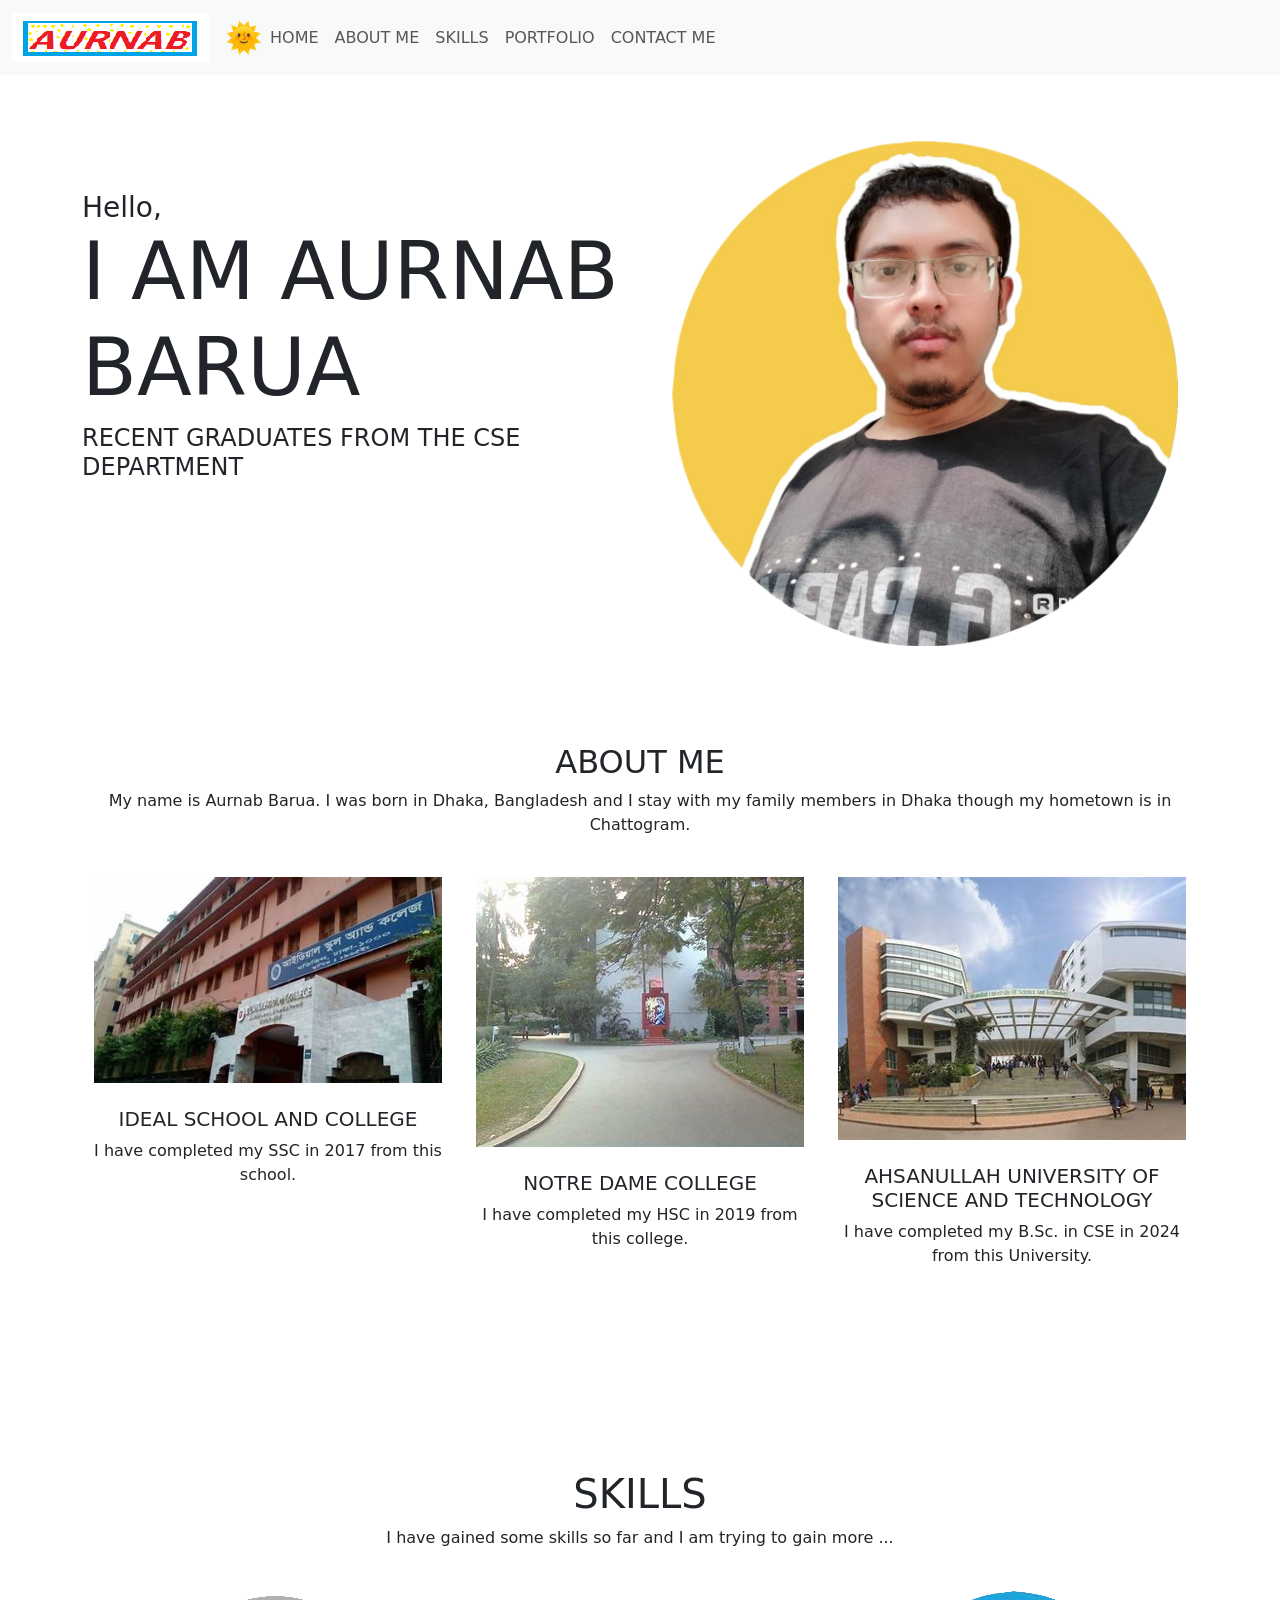
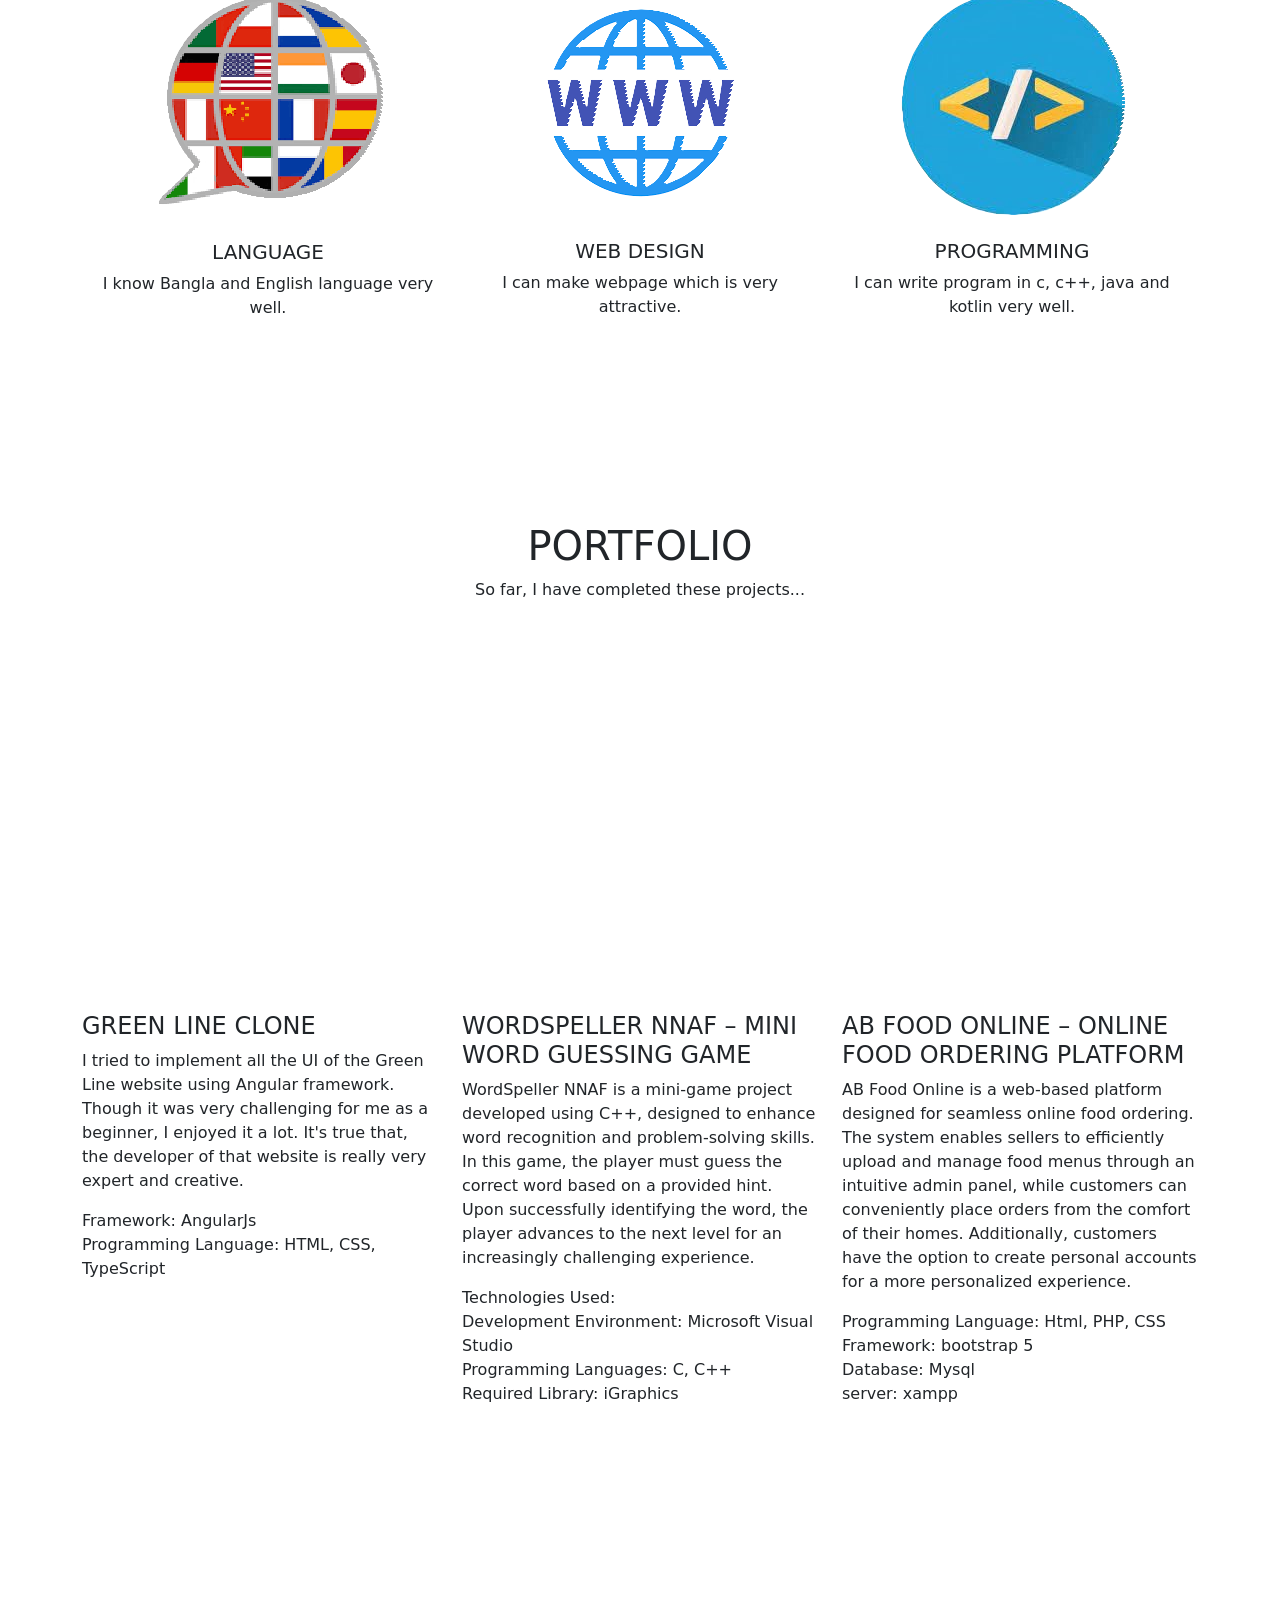
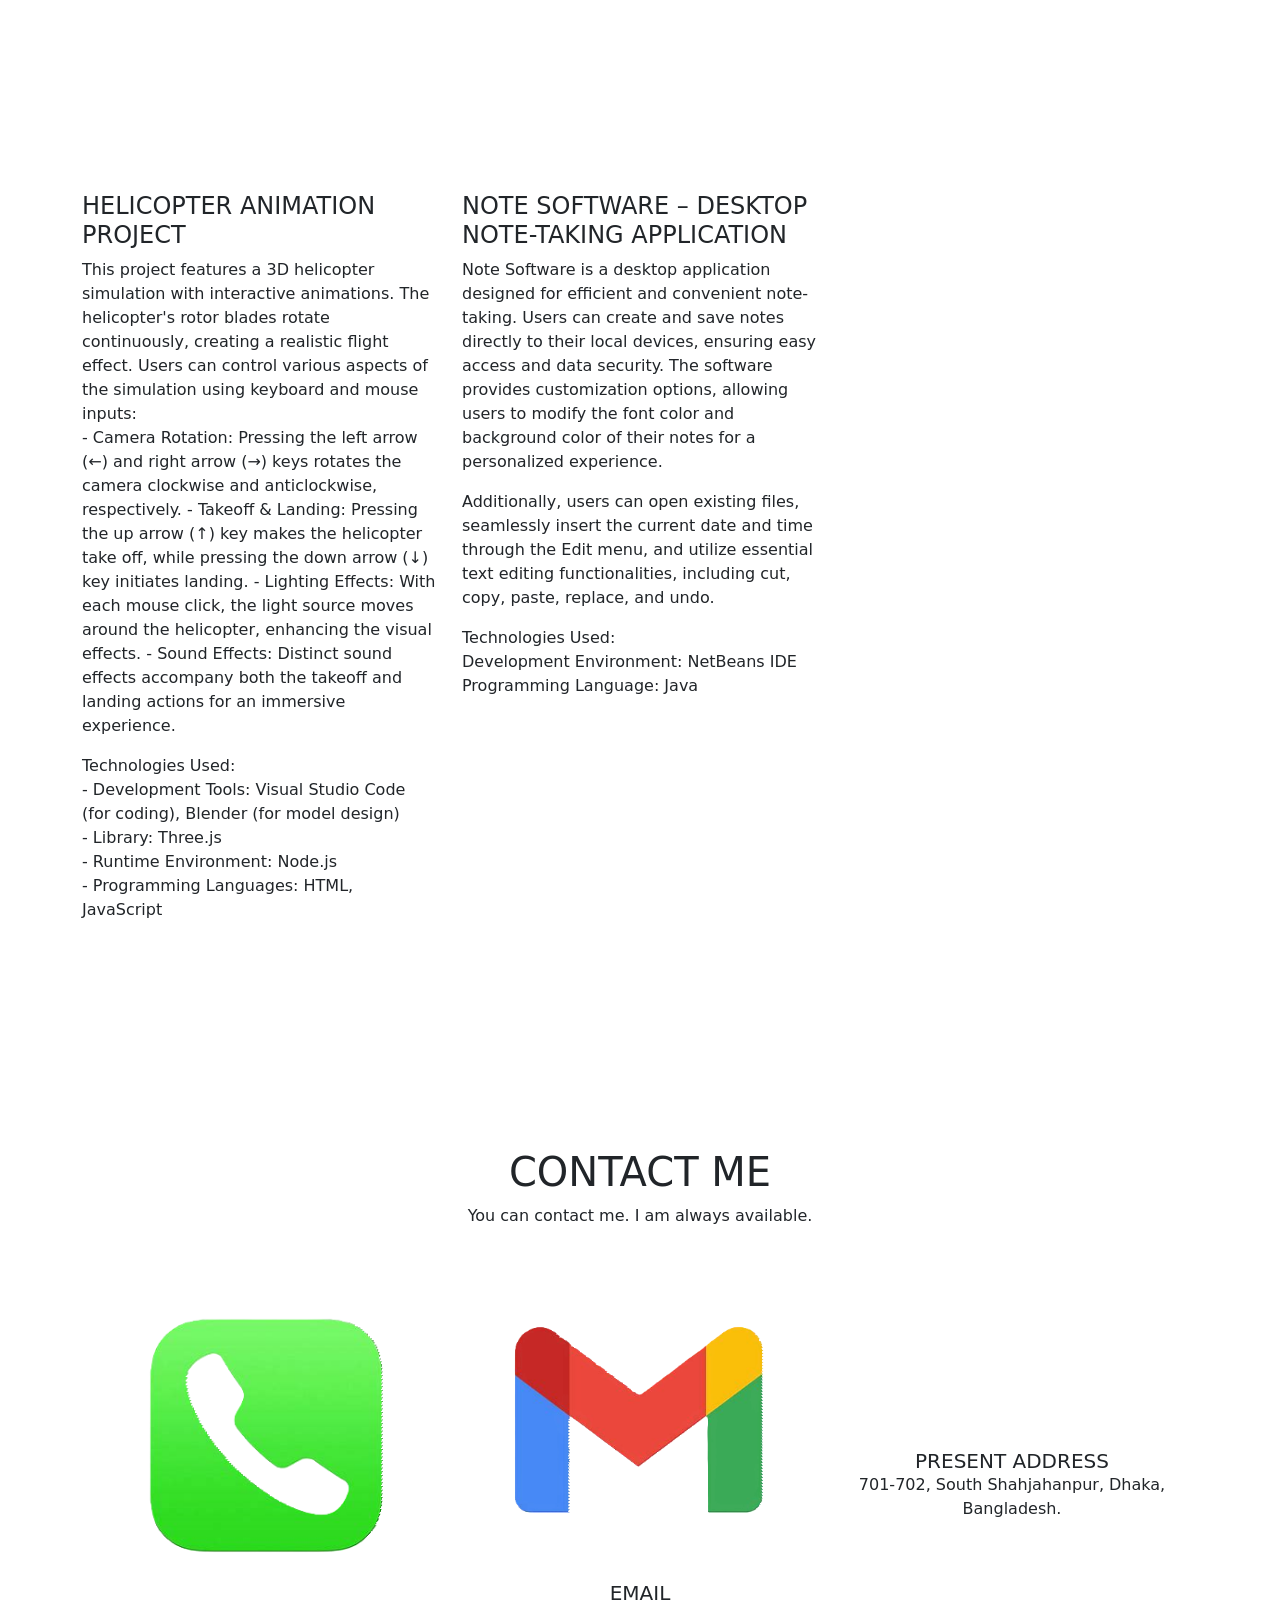
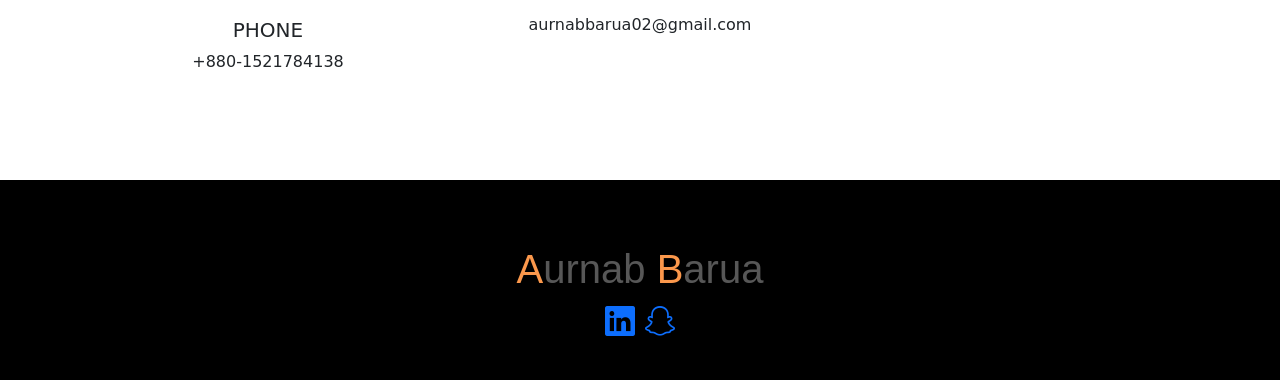
==== index.html @ e1f8381b "Add files via upload" ====
<!DOCTYPE html>
<html>

<head>
    <meta charset="utf-8">
    <title>Aurnab's Portfolio</title>
    <meta name="author" content="Aurnab Barua">
    <meta name="keywords"
        content="aurnab, aurnab barua, aurnab aust, aurnab barua aust, aurnab barua ndc, aurnab ndc, aurnab idc, aurnab barua idc, aurnab's portfolio, aurnab barua portfolio">
    <meta name="description"
        content="This is a Portfolio Webpage of Aurnab Barua. It contains the details information about Aurnab Barua.">
    <meta name="viewport" content="width=device-width, initial-scale=1, shrink-to-fit=no">
    <link type="text/css" rel="stylesheet" href="Style.css">
    <link href="https://cdn.jsdelivr.net/npm/bootstrap@5.0.2/dist/css/bootstrap.min.css" rel="stylesheet"
        integrity="sha384-EVSTQN3/azprG1Anm3QDgpJLIm9Nao0Yz1ztcQTwFspd3yD65VohhpuuCOmLASjC" crossorigin="anonymous">
    <link rel="stylesheet" href="https://cdn.jsdelivr.net/npm/bootstrap-icons@1.8.3/font/bootstrap-icons.css">
   
</head>

<body data-bs-spy="scroll" data-bs-target="#navbarNav" data-bs-offset="0" tabindex="0">
    <header class="header">
        <nav class="navbar navbar-expand-lg navbar-light bg-light">
            <div class="container-fluid">
                <a class="navbar-brand"><img src="image/title.png" alt=""></a>
                <span id="light-mode-icon" class="icon active" onclick="toggleDarkMode()">🌞</span>
                <span id="dark-mode-icon" class="icon" onclick="toggleDarkMode()">🌙</span>
                <button class="navbar-toggler" type="button" data-bs-toggle="collapse" data-bs-target="#navbarNav"
                    aria-controls="navbarNav" aria-expanded="false" aria-label="Toggle navigation">
                    <span class="navbar-toggler-icon"></span>
                </button>

                <div class="collapse navbar-collapse" id="navbarNav">
                    <ul class="navbar-nav">
                        <li class="nav-item">
                            <a class="nav-link active" aria-current="page" href="#home">Home</a>
                        </li>
                        <li class="nav-item">
                            <a class="nav-link" href="#aboutme">About Me</a>
                        </li>
                        <li class="nav-item">
                            <a class="nav-link" href="#skills">Skills</a>
                        </li>
                        <li class="nav-item">
                            <a class="nav-link" href="#portfolio">Portfolio</a>
                        </li>
                        <li class="nav-item">
                            <a class="nav-link" href="#contactme">Contact Me</a>
                        </li>

                    </ul>
                </div>
            </div>
        </nav>
    </header>

    <section id="home">
        <div class="container container-fluid">

            <div class="row">
                <div class="col col-12 col-lg-6 col-md-12 site-title">
                    <h3>Hello,</h3>
                    <h1 class="text-uppercase">I am Aurnab Barua</h1>
                    <h4 class="text-uppercase">Recent graduates from the CSE department</h4>

                </div>
                <div class="col col-12 col-lg-6 col-md-12 homesite-image">
                    <img src="image/me2.png" alt="banner-img" class="img-fluid">
                </div>
            </div>
        </div>
    </section>

    <section class="container container-fluid image_hover text-center" id="aboutme">
        <h2 class="text-uppercase"><br><br>
            about me
        </h2>

        <div class="paragraph">
            <p class="para">
                My name is Aurnab Barua. I was born in Dhaka, Bangladesh and I stay with my family members in Dhaka
                though my hometown is in Chattogram.
            </p>

            <div class="container">
                <div class="row">
                    <div class="col col-12 col-lg-4 col-md-6 col-sm-12  image_hover">

                        <div class="text-center py-4">
                            <img src="image/IDC.png" class="img-fluid">
                        </div>
                        <div class="text-center">
                            <h5 class="text-uppercase">Ideal School and College</h5>
                            <p>
                                I have completed my SSC in 2017 from this school.
                            </p>
                        </div>

                    </div>

                    <div class="col col-12 col-lg-4 col-md-6 col-sm-12  image_hover">

                        <div class="text-center py-4">
                            <img src="image/NDC.png" class="img-fluid">
                        </div>
                        <div class="text-center">
                            <h5 class="text-uppercase">Notre Dame College</h5>
                            <p>
                                I have completed my HSC in 2019 from this college.
                            </p>
                        </div>

                    </div>
                    <div class="col col-12 col-lg-4 col-md-6 col-sm-12  image_hover">

                        <div class="text-center py-4">
                            <img src="image/AUST.png" class="img-fluid">
                        </div>
                        <div class="text-center">
                            <h5 class="text-uppercase">Ahsanullah University of Science and Technology</h5>
                            <p>
                                I have completed my B.Sc. in CSE in 2024 from this University.
                            </p>
                        </div>

                    </div>
                </div>
            </div>
        </div>

    </section>

    <section class="containerMargin" id="skills">
        <div class="container container-fluid image_hover">
            <div class="row">
                <div class="col-lg-12 text-center">
                    <h1 class="text-uppercase"><br><br>Skills</h1>
                    <p>
                        I have gained some skills so far and I am trying to gain more ...
                    </p>
                </div>
            </div>
            <div class="container">
                <div class="row">
                    <div class="col col-12 col-lg-4 col-md-6 col-sm-12  image_hover">

                        <div class="text-center py-4">
                            <img src="image/language.png" class="img-fluid">
                        </div>
                        <div class="text-center">
                            <h5 class="text-uppercase">Language</h5>
                            <p>
                                I know Bangla and English language very well.
                            </p>
                        </div>

                    </div>

                    <div class="col col-12 col-lg-4 col-md-6 col-sm-12  image_hover">

                        <div class="text-center py-4">
                            <img src="image/website.png" class="img-fluid">
                        </div>
                        <div class="text-center">
                            <h5 class="text-uppercase">web design</h5>
                            <p>
                                I can make webpage which is very attractive.
                            </p>
                        </div>

                    </div>
                    <div class="col col-12 col-lg-4 col-md-6 col-sm-12  image_hover">

                        <div class="text-center py-4">
                            <img src="image/programming.png" class="img-fluid">
                        </div>
                        <div class="text-center">
                            <h5 class="text-uppercase">programming</h5>
                            <p>
                                I can write program in c, c++, java and kotlin very well.
                            </p>
                        </div>

                    </div>
                </div>
            </div>
        </div>
    </section>


    <section class="containerMargin" id="portfolio">
        <div class="container container-fluid image_hover">
            <div class="text-center pb-5">
                <h1 class="text-uppercase"><br><br>portfolio</h1>
                <p>So far, I have completed these projects...</p>
            </div>
            <div class="row">
                <div class="col col-12 col-lg-4 col-md-6 col-sm-12 image_hover">
                    <iframe width="560" height="315" src="https://www.youtube.com/embed/W9j8cDKe8-g?si=p-ElZK8FLPmskMX1" title="YouTube video player" frameborder="0" allow="accelerometer; autoplay; clipboard-write; encrypted-media; gyroscope; picture-in-picture; web-share" referrerpolicy="strict-origin-when-cross-origin" class="projectVideo" allowfullscreen></iframe><div class="py-4">
                        <a href="https://github.com/aurnabbarua02/GreenLineCloneAurnab.git"
                            class="text-decoration-none text-reset ">
                        <h4 class="text-uppercase">Green Line Clone</h4>
                        </a>
                        <p>I tried to implement all the UI of the Green Line website using Angular framework. Though it was very challenging for me as a beginner, I enjoyed it a lot. It's true that, the developer of that website is really very expert and creative.</p>

                        <p>Framework: AngularJs <br>
                        Programming Language: HTML, CSS, TypeScript </p>
                        
                    </div>
                </div>
                <!-- <div class="col col-12 col-lg-4 col-md-6 col-sm-12 image_hover">
                    <iframe width="560" height="315" src="https://www.youtube.com/embed/lLgJD1e7Fu4?si=dPAniRxRCGbeA-ld"
                        title="YouTube video player" frameborder="0"
                        allow="accelerometer; autoplay; clipboard-write; encrypted-media; gyroscope; picture-in-picture; web-share"
                        referrerpolicy="strict-origin-when-cross-origin" allowfullscreen class="projectVideo"></iframe>
                    <div class="py-4">
                        <a href="https://github.com/aurnabbarua02/Aurnab-s-Note-App.git"
                            class="text-decoration-none text-reset">
                            <h4 class="text-uppercase">Note App</h4>
                        </a>
                        <p>This is an android app in which users can create notes and delete them if they want. They can
                            write anything here and it will be saved on their local device.</p>
                        <p>Programming Language: Kotlin <br>
                            Software: Android Studio</p>
                    </div>
                </div> -->
                <div class="col col-12 col-lg-4 col-md-6 col-sm-12 image_hover">
                    <iframe width="560" height="315" src="https://www.youtube.com/embed/OuZ6jIzry6A?si=t0FYUK639gHrx0SW"
                        title="YouTube video player" frameborder="0"
                        allow="accelerometer; autoplay; clipboard-write; encrypted-media; gyroscope; picture-in-picture; web-share"
                        referrerpolicy="strict-origin-when-cross-origin" allowfullscreen class="projectVideo"></iframe>
                    <div class="py-4">
                        <a href="https://github.com/aurnabbarua02/WordSpeller-NNAF.git"
                            class="text-decoration-none text-reset">
                            <h4 class="text-uppercase">WordSpeller NNAF – Mini Word Guessing Game</h4>
                        </a>

                        <p>WordSpeller NNAF is a mini-game project developed using C++, designed to enhance word recognition and problem-solving skills. In this game, the player must guess the correct word based on a provided hint. Upon successfully identifying the word, the player advances to the next level for an increasingly challenging experience.</p>

                            <p>Technologies Used: <br>
                            Development Environment: Microsoft Visual Studio <br>
                            Programming Languages: C, C++ <br>
                            Required Library: iGraphics</p>
                    </div>
                </div>
                <div class="col col-12 col-lg-4 col-md-6 col-sm-12 image_hover">
                    <iframe width="560" height="315" src="https://www.youtube.com/embed/IJuFk8BPOrc?si=xtTH6_x8rB-mWwZC"
                        title="YouTube video player" frameborder="0"
                        allow="accelerometer; autoplay; clipboard-write; encrypted-media; gyroscope; picture-in-picture; web-share"
                        referrerpolicy="strict-origin-when-cross-origin" allowfullscreen class="projectVideo"></iframe>

                    <div class="py-4">
                        <a href="https://github.com/aurnabbarua02/AB-food.git" class="text-decoration-none text-reset">
                            <h4 class="text-uppercase">AB Food Online – Online Food Ordering Platform</h4>
                        </a>
                        <p>AB Food Online is a web-based platform designed for seamless online food ordering. The system enables sellers to efficiently upload and manage food menus through an intuitive admin panel, while customers can conveniently place orders from the comfort of their homes. Additionally, customers have the option to create personal accounts for a more personalized experience.</p>
                        <p>Programming Language: Html, PHP, CSS <br>
                            Framework: bootstrap 5 <br>                            
                            Database: Mysql <br>                            
                            server: xampp</p>
                    </div>
                </div>

                <div class="col col-12 col-lg-4 col-md-6 col-sm-12 image_hover">

                    <iframe width="560" height="315" src="https://www.youtube.com/embed/FDU8Zl-gsL8?si=yjDPYB13FHLHEgim"
                        title="YouTube video player" frameborder="0"
                        allow="accelerometer; autoplay; clipboard-write; encrypted-media; gyroscope; picture-in-picture; web-share"
                        referrerpolicy="strict-origin-when-cross-origin" allowfullscreen class="projectVideo"></iframe>


                    <div class="py-4">
                        <a href="https://github.com/aurnabbarua02/A-Helicopter.git"
                            class="text-decoration-none text-reset">
                            <h4 class="text-uppercase">Helicopter Animation Project</h4>
                        </a>
                        <p>This project features a 3D helicopter simulation with interactive animations. The helicopter's rotor blades rotate continuously, creating a realistic flight effect. Users can control various aspects of the simulation using keyboard and mouse inputs: <br>

                            - Camera Rotation: Pressing the left arrow (←) and right arrow (→) keys rotates the camera clockwise and anticlockwise, respectively.
                            - Takeoff & Landing: Pressing the up arrow (↑) key makes the helicopter take off, while pressing the down arrow (↓) key initiates landing.
                            - Lighting Effects: With each mouse click, the light source moves around the helicopter, enhancing the visual effects.
                            - Sound Effects: Distinct sound effects accompany both the takeoff and landing actions for an immersive experience.</p>
                            
                            <p>Technologies Used: <br>
                            - Development Tools: Visual Studio Code (for coding), Blender (for model design) <br>
                            - Library: Three.js <br>
                            - Runtime Environment: Node.js <br>
                            - Programming Languages: HTML, JavaScript</p>
                    </div>
                </div>

                <div class="col col-12 col-lg-4 col-md-6 col-sm-12 image_hover">

                    <iframe width="560" height="315" src="https://www.youtube.com/embed/tcK5UOqYVdo?si=vYQ7En_dUt_5x1nh"
                        title="YouTube video player" frameborder="0"
                        allow="accelerometer; autoplay; clipboard-write; encrypted-media; gyroscope; picture-in-picture; web-share"
                        referrerpolicy="strict-origin-when-cross-origin" allowfullscreen class="projectVideo"></iframe>


                    <div class="py-4">
                        <a href="https://github.com/aurnabbarua02/Note-Software.git"
                            class="text-decoration-none text-reset">
                            <h4 class="text-uppercase">Note Software – Desktop Note-Taking Application</h4>
                        </a>
                        <p>Note Software is a desktop application designed for efficient and convenient note-taking. Users can create and save notes directly to their local devices, ensuring easy access and data security. The software provides customization options, allowing users to modify the font color and background color of their notes for a personalized experience.</p>

                            <p>Additionally, users can open existing files, seamlessly insert the current date and time through the Edit menu, and utilize essential text editing functionalities, including cut, copy, paste, replace, and undo.</p>
                                                        
                            <p>Technologies Used: <br>
                            Development Environment: NetBeans IDE <br>
                            Programming Language: Java </p>                       
                    </div>
                </div>
            </div>
        </div>
        </div>
    </section>

    <section class="containerMargin" id="contactme">
        <div class="container container-fluid image_hover">
            <div class="row">
                <div class="text-center">
                    <h1 class="text-uppercase"><br><br>Contact Me</h1>
                    <p>
                        You can contact me. I am always available.
                    </p>
                </div>
            </div>
            <div class="container container-md">
                <div class="row">
                    <div class="col col-12 col-lg-4 col-md-6 col-sm-12  image_hover">
                        <div class="text-center py-4">
                            <a href="tel:+8801521784138"> <img src="image/phone.png" class="img-fluid"></a>
                        </div>
                        <div class="text-center">
                            <h5 class="text-uppercase">Phone</h5>
                            <p>
                                +880-1521784138
                            </p>
                        </div>
                    </div>
                    <div class="col col-12 col-lg-4 col-md-6 col-sm-12  image_hover">
                        <div class="text-center py-4">
                            <a href="mailto:aurnabbarua02@gmail.com"><img src="image/email.png" class="img-fluid"></a>
                        </div>
                        <div class="text-center">
                            <h5 class="text-uppercase font-roboto">Email</h5>
                            <p>
                                aurnabbarua02@gmail.com
                            </p>
                        </div>
                    </div>
                    <div class="col col-12 col-lg-4 col-md-6 col-sm-12  image_hover">

                        <div class="sevices-img text-center py-4">
                            <iframe
                                src="https://www.google.com/maps/embed?pb=!1m17!1m12!1m3!1d3652.1448790456243!2d90.41828837418807!3d23.74221247867598!2m3!1f0!2f0!3f0!3m2!1i1024!2i768!4f13.1!3m2!1m1!2zMjPCsDQ0JzMyLjAiTiA5MMKwMjUnMTUuMSJF!5e0!3m2!1sen!2sbd!4v1720859563131!5m2!1sen!2sbd"
                                style="border:0;" allowfullscreen="" loading="lazy"
                                referrerpolicy="no-referrer-when-downgrade" class="img-fluid"></iframe>
                        </div>
                        <div class="card-body text-center">
                            <h5 class="card-title text-uppercase font-roboto">present address</h5>
                            <p>
                                701-702, South Shahjahanpur, Dhaka, Bangladesh.
                            </p>
                        </div>

                    </div>

                </div>
            </div>
        </div>
    </section>

    <section>
        <div class="footer"><br>
            <div class="footer_heading"><span style="color:#fb984c">A</span>urnab <span
                    style="color:#fb984c">B</span>arua </div>
            <div class="footer_descrip"> <a href="https://www.linkedin.com/in/aurnab-barua-68567a266"><i
                        class="bi bi-linkedin"></i></a>
                <a href="https://www.snapchat.com/add/aurnabbarua?share_id=YYVNijXIzyQ&locale=en-BD"><i
                        class="bi bi-snapchat"></i></a>
            </div>
        </div>
    </section>

    <script src="script.js"></script>
    <script src="https://cdn.jsdelivr.net/npm/bootstrap@5.0.2/dist/js/bootstrap.bundle.min.js"
        integrity="sha384-MrcW6ZMFYlzcLA8Nl+NtUVF0sA7MsXsP1UyJoMp4YLEuNSfAP+JcXn/tWtIaxVXM"
        crossorigin="anonymous"></script>
</body>

</html>
---- Style.css ----
.nav-item:hover{
  background-color: rgb(101, 220, 101);
}
.nav-item .active{
  background-color: rgb(101, 220, 101);
}
body{
  background-color: white;
  color: black;
}
.dark-mode {
  background-color: black;
  color: white;
  .footer {
    background-color: white;
  }
  .image_hover:hover {
    box-shadow: 0px 10px 30px rgba(168, 168, 168, 0.505);
  }
}
.icon {
  cursor: pointer;
  font-size: 30px;
  display: none;
  float: right;
  /* color: black; */
}
.icon.active {
  display: inline;
  float: right;
  /* color: yellow; */
}
.header {
  width: 100%;
  position: fixed;
  font: 10px;
  text-transform: uppercase;
}

.home-site {
  margin-left: 90px;
  margin-right: 90px;
}

.site-title h3 {
  padding-top: 35%;
  height: 2px;
  display: inline-block;
}


.site-title h1 {
  font-size: 80px;
}

.site-title h4 {
  font-size: 24px;
}

.homesite-image img {
  padding: 20px;
  width: 1440px;
  margin-top: 120px;
}

.about-me {
  padding: 50px;
  margin: 90px;
}

.image_hover:hover {
  box-shadow: 0px 10px 30px rgba(57, 56, 61, 0.205);
  border-radius: 20px;
}

.containerMargin {
  margin-top: 90px;
  margin-bottom: 90px;
}
.projectVideo{
  width: 100%;
  border-radius: 20px;
}
.footer {
  width: 100%;
  height: 200px;
  background-color: black;
  margin-top: 70px;
}


.footer_heading {
  font-size: 40px;
  font-family: "Arial";
  margin-top: 35px;
  text-align: center;
  color: #575757;
}

.footer_descrip {
  text-align: center;
  font-size: 30px;
}
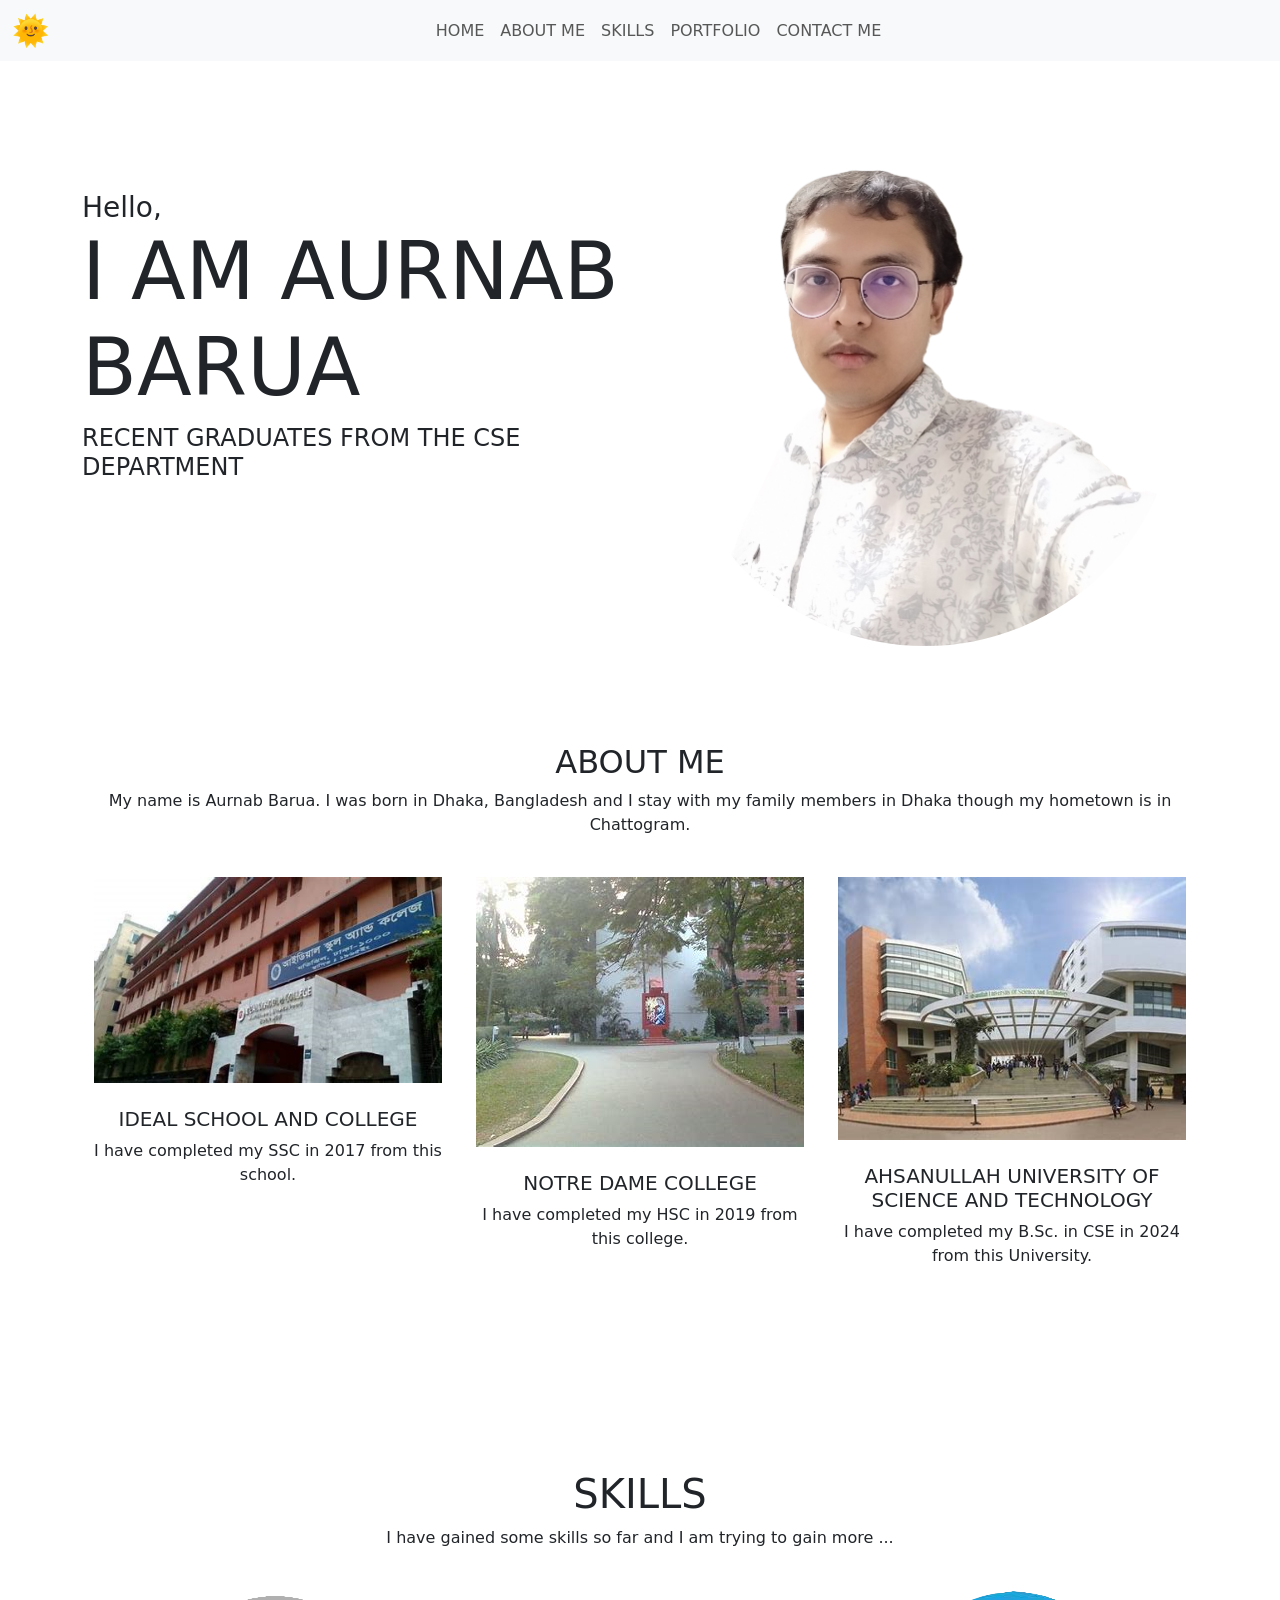
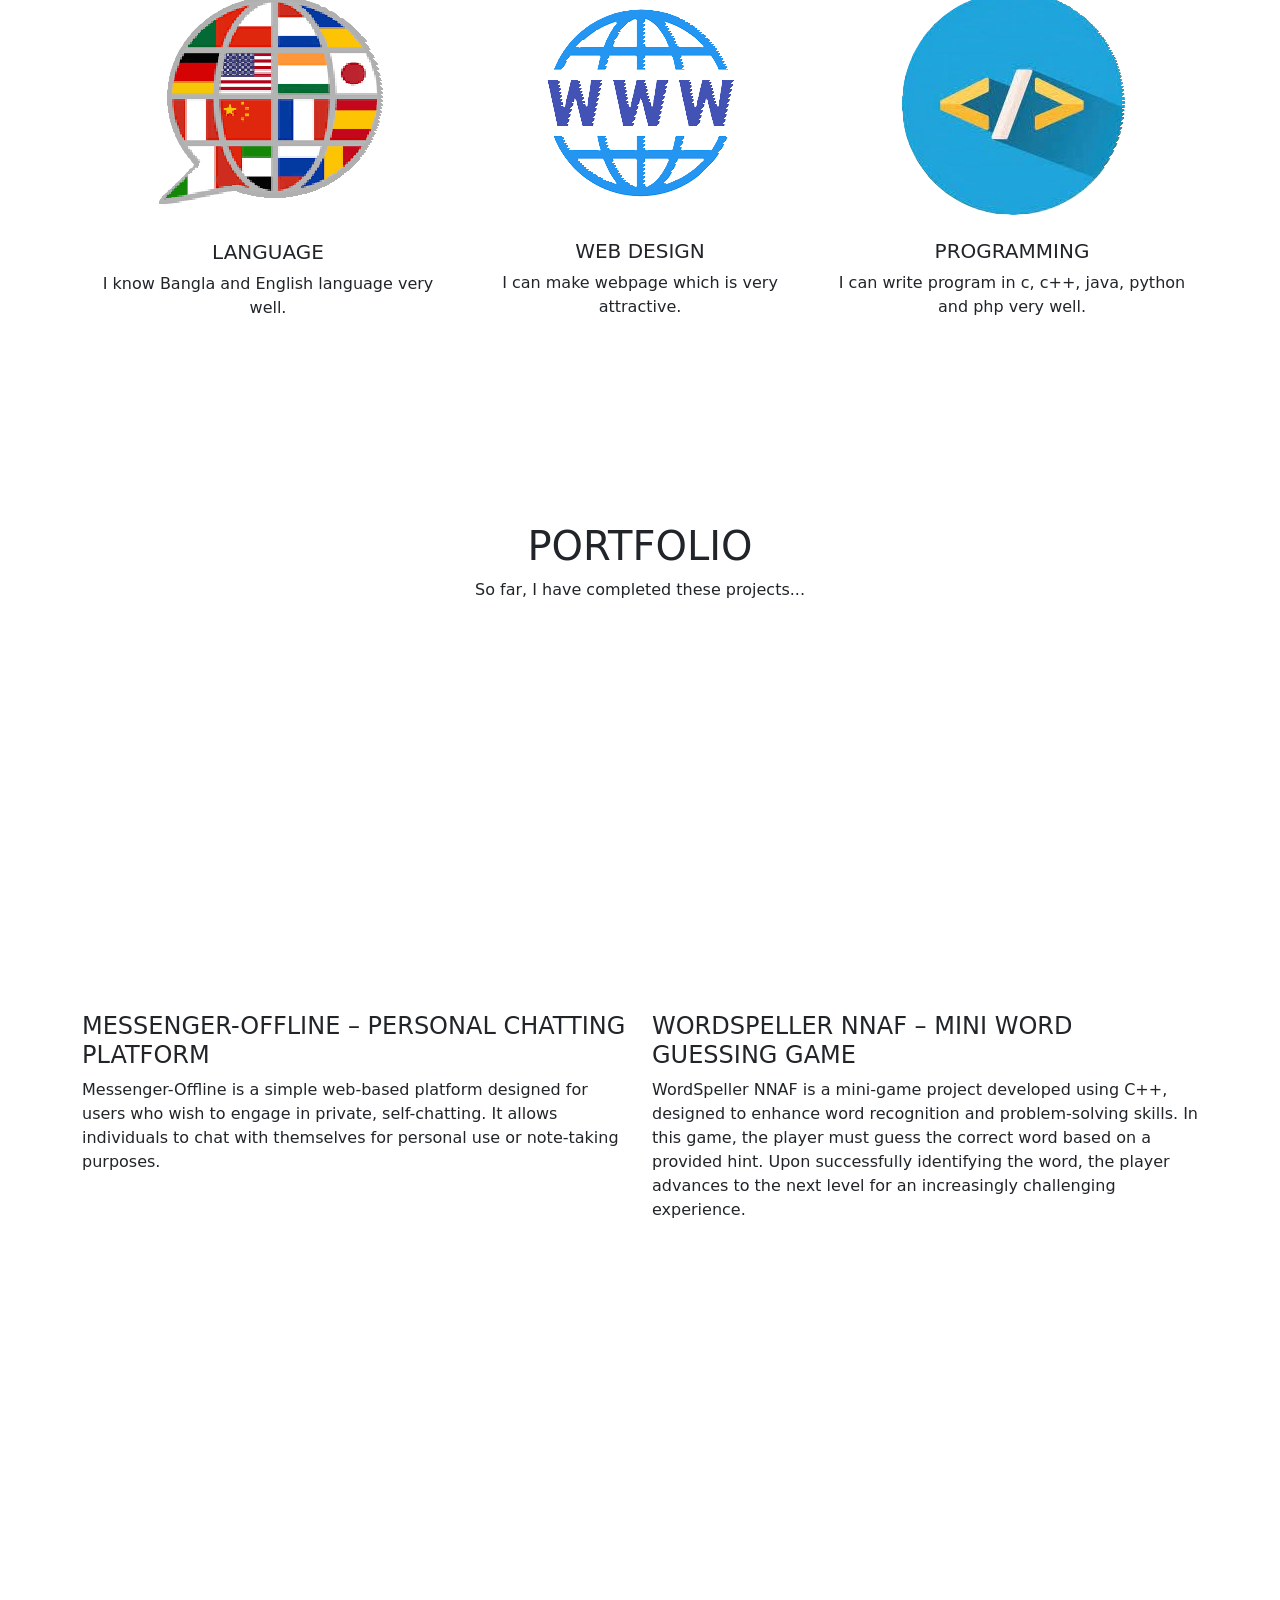
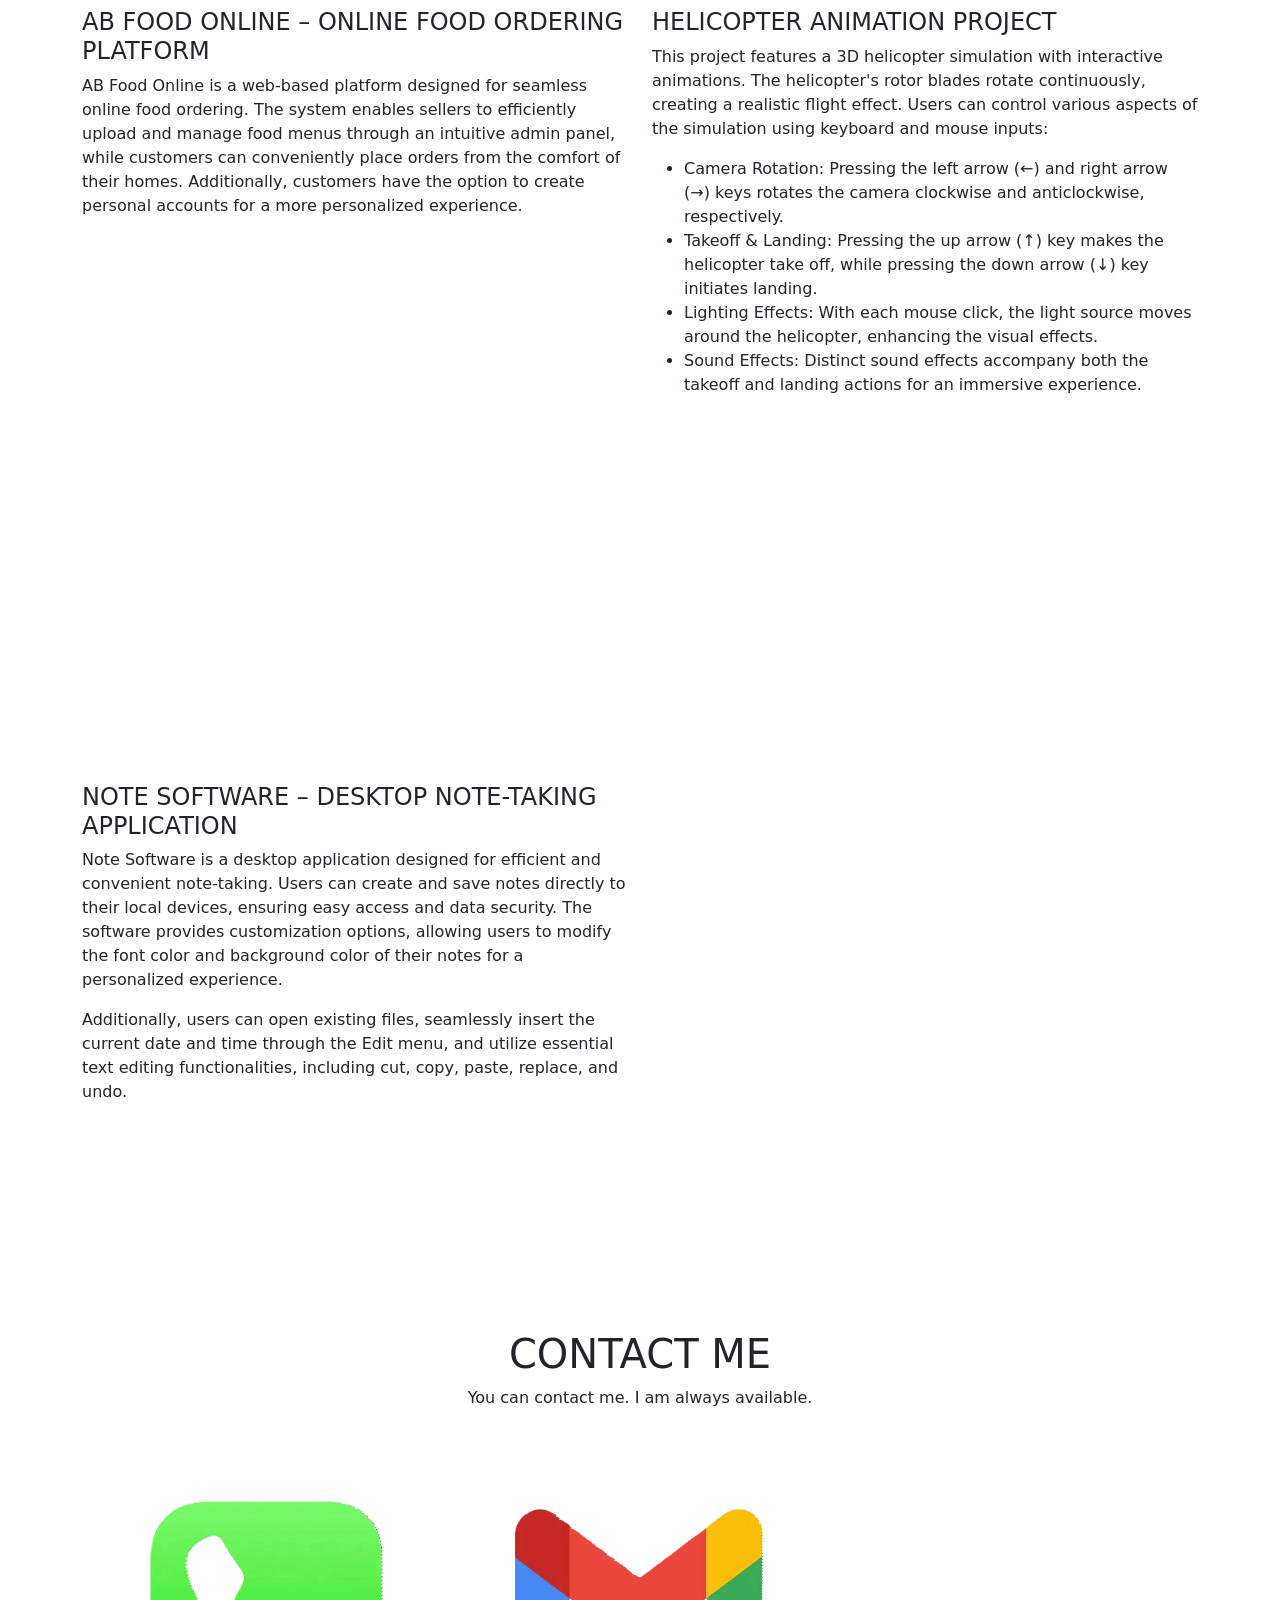
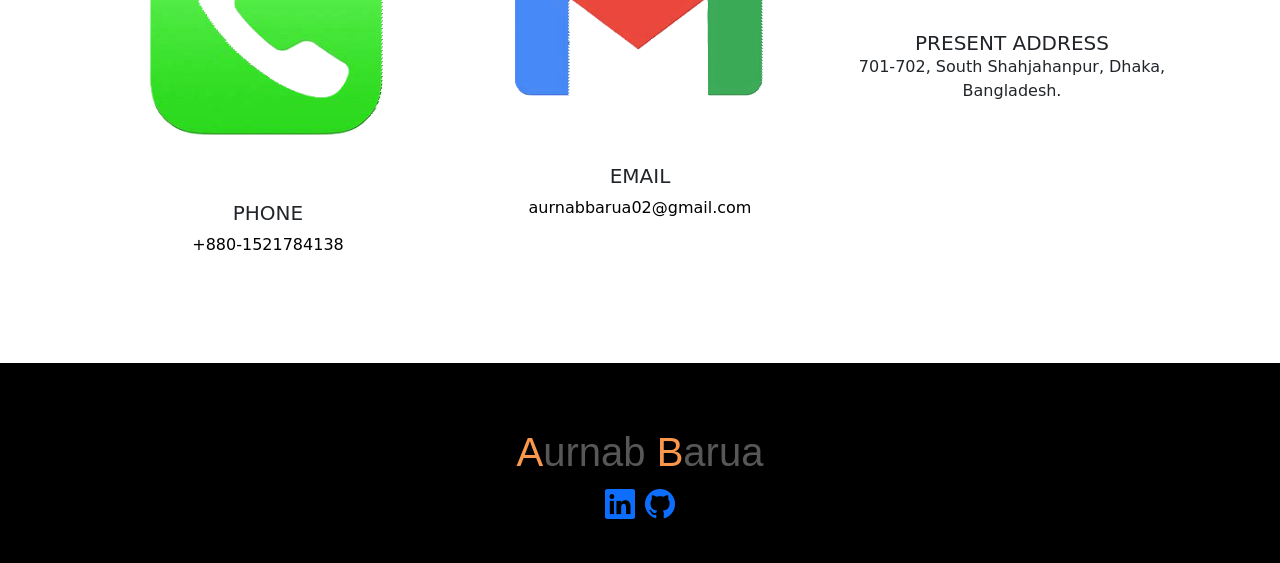
==== commit 02037664: "Update files" ====
--- a/index.html
+++ b/index.html
@@ -14,14 +14,13 @@
     <link href="https://cdn.jsdelivr.net/npm/bootstrap@5.0.2/dist/css/bootstrap.min.css" rel="stylesheet"
         integrity="sha384-EVSTQN3/azprG1Anm3QDgpJLIm9Nao0Yz1ztcQTwFspd3yD65VohhpuuCOmLASjC" crossorigin="anonymous">
     <link rel="stylesheet" href="https://cdn.jsdelivr.net/npm/bootstrap-icons@1.8.3/font/bootstrap-icons.css">
-   
+
 </head>
 
 <body data-bs-spy="scroll" data-bs-target="#navbarNav" data-bs-offset="0" tabindex="0">
     <header class="header">
         <nav class="navbar navbar-expand-lg navbar-light bg-light">
-            <div class="container-fluid">
-                <a class="navbar-brand"><img src="image/title.png" alt=""></a>
+            <div class="container-fluid">                
                 <span id="light-mode-icon" class="icon active" onclick="toggleDarkMode()">🌞</span>
                 <span id="dark-mode-icon" class="icon" onclick="toggleDarkMode()">🌙</span>
                 <button class="navbar-toggler" type="button" data-bs-toggle="collapse" data-bs-target="#navbarNav"
@@ -30,7 +29,7 @@
                 </button>
 
                 <div class="collapse navbar-collapse" id="navbarNav">
-                    <ul class="navbar-nav">
+                    <ul class="navbar-nav mx-auto">
                         <li class="nav-item">
                             <a class="nav-link active" aria-current="page" href="#home">Home</a>
                         </li>
@@ -57,14 +56,14 @@
         <div class="container container-fluid">
 
             <div class="row">
-                <div class="col col-12 col-lg-6 col-md-12 site-title">
+                <div class="col col-12 col-lg-6 col-md-6 col-sm-12 site-title">
                     <h3>Hello,</h3>
                     <h1 class="text-uppercase">I am Aurnab Barua</h1>
                     <h4 class="text-uppercase">Recent graduates from the CSE department</h4>
 
                 </div>
-                <div class="col col-12 col-lg-6 col-md-12 homesite-image">
-                    <img src="image/me2.png" alt="banner-img" class="img-fluid">
+                <div class="col col-12 col-lg-6 col-md-6 col-sm-12 homesite-image">
+                    <img src="image/IMG20241123144333.png" alt="banner-img" class="img-fluid">
                 </div>
             </div>
         </div>
@@ -83,7 +82,7 @@
 
             <div class="container">
                 <div class="row">
-                    <div class="col col-12 col-lg-4 col-md-6 col-sm-12  image_hover">
+                    <div class="col col-12 col-lg-4 col-md-4 col-sm-12  image_hover">
 
                         <div class="text-center py-4">
                             <img src="image/IDC.png" class="img-fluid">
@@ -97,7 +96,7 @@
 
                     </div>
 
-                    <div class="col col-12 col-lg-4 col-md-6 col-sm-12  image_hover">
+                    <div class="col col-12 col-lg-4 col-md-4 col-sm-12  image_hover">
 
                         <div class="text-center py-4">
                             <img src="image/NDC.png" class="img-fluid">
@@ -110,7 +109,7 @@
                         </div>
 
                     </div>
-                    <div class="col col-12 col-lg-4 col-md-6 col-sm-12  image_hover">
+                    <div class="col col-12 col-lg-4 col-md-4 col-sm-12  image_hover">
 
                         <div class="text-center py-4">
                             <img src="image/AUST.png" class="img-fluid">
@@ -141,7 +140,7 @@
             </div>
             <div class="container">
                 <div class="row">
-                    <div class="col col-12 col-lg-4 col-md-6 col-sm-12  image_hover">
+                    <div class="col col-12 col-lg-4 col-md-4 col-sm-12 image_hover">
 
                         <div class="text-center py-4">
                             <img src="image/language.png" class="img-fluid">
@@ -155,7 +154,7 @@
 
                     </div>
 
-                    <div class="col col-12 col-lg-4 col-md-6 col-sm-12  image_hover">
+                    <div class="col col-12 col-lg-4 col-md-4 col-sm-12 image_hover">
 
                         <div class="text-center py-4">
                             <img src="image/website.png" class="img-fluid">
@@ -168,7 +167,7 @@
                         </div>
 
                     </div>
-                    <div class="col col-12 col-lg-4 col-md-6 col-sm-12  image_hover">
+                    <div class="col col-12 col-lg-4 col-md-4 col-sm-12 image_hover">
 
                         <div class="text-center py-4">
                             <img src="image/programming.png" class="img-fluid">
@@ -176,7 +175,7 @@
                         <div class="text-center">
                             <h5 class="text-uppercase">programming</h5>
                             <p>
-                                I can write program in c, c++, java and kotlin very well.
+                                I can write program in c, c++, java, python and php very well.
                             </p>
                         </div>
 
@@ -194,19 +193,25 @@
                 <p>So far, I have completed these projects...</p>
             </div>
             <div class="row">
-                <div class="col col-12 col-lg-4 col-md-6 col-sm-12 image_hover">
-                    <iframe width="560" height="315" src="https://www.youtube.com/embed/W9j8cDKe8-g?si=p-ElZK8FLPmskMX1" title="YouTube video player" frameborder="0" allow="accelerometer; autoplay; clipboard-write; encrypted-media; gyroscope; picture-in-picture; web-share" referrerpolicy="strict-origin-when-cross-origin" class="projectVideo" allowfullscreen></iframe><div class="py-4">
+                <!-- <div class="col col-12 col-lg-4 col-md-6 col-sm-12 image_hover">
+                    <iframe width="560" height="315" src="https://www.youtube.com/embed/W9j8cDKe8-g?si=p-ElZK8FLPmskMX1"
+                        title="YouTube video player" frameborder="0"
+                        allow="accelerometer; autoplay; clipboard-write; encrypted-media; gyroscope; picture-in-picture; web-share"
+                        referrerpolicy="strict-origin-when-cross-origin" class="projectVideo" allowfullscreen></iframe>
+                    <div class="py-4">
                         <a href="https://github.com/aurnabbarua02/GreenLineCloneAurnab.git"
                             class="text-decoration-none text-reset ">
-                        <h4 class="text-uppercase">Green Line Clone</h4>
-                        </a>
-                        <p>I tried to implement all the UI of the Green Line website using Angular framework. Though it was very challenging for me as a beginner, I enjoyed it a lot. It's true that, the developer of that website is really very expert and creative.</p>
+                            <h4 class="text-uppercase">Green Line Clone</h4>
+                        </a>
+                        <p>I tried to implement all the UI of the Green Line website using Angular framework. Though it
+                            was very challenging for me as a beginner, I enjoyed it a lot. It's true that, the developer
+                            of that website is really very expert and creative.</p>
 
                         <p>Framework: AngularJs <br>
-                        Programming Language: HTML, CSS, TypeScript </p>
-                        
-                    </div>
-                </div>
+                            Programming Language: HTML, CSS, TypeScript </p>
+
+                    </div>
+                </div> -->
                 <!-- <div class="col col-12 col-lg-4 col-md-6 col-sm-12 image_hover">
                     <iframe width="560" height="315" src="https://www.youtube.com/embed/lLgJD1e7Fu4?si=dPAniRxRCGbeA-ld"
                         title="YouTube video player" frameborder="0"
@@ -223,7 +228,23 @@
                             Software: Android Studio</p>
                     </div>
                 </div> -->
-                <div class="col col-12 col-lg-4 col-md-6 col-sm-12 image_hover">
+                <div class="col col-12 col-lg-6 image_hover">
+                    <iframe width="560" height="315" src="https://www.youtube.com/embed/8vi5ZtCZRLk?si=-pxeYvULvVqdwi2_"
+                        title="YouTube video player" frameborder="0"
+                        allow="accelerometer; autoplay; clipboard-write; encrypted-media; gyroscope; picture-in-picture; web-share"
+                        referrerpolicy="strict-origin-when-cross-origin" class="projectVideo" allowfullscreen></iframe>
+                    <div class="py-4">
+                        <a href="https://github.com/aurnabbarua02/Messenger-Offline.git"
+                            class="text-decoration-none text-reset ">
+                            <h4 class="text-uppercase">Messenger-Offline – Personal Chatting Platform</h4>
+                        </a>
+                        <p>Messenger-Offline is a simple web-based platform designed for users who wish to engage in
+                            private, self-chatting. It allows individuals to chat with themselves for personal use or
+                            note-taking purposes.</p>
+
+                    </div>
+                </div>
+                <div class="col col-12 col-lg-6 image_hover">
                     <iframe width="560" height="315" src="https://www.youtube.com/embed/OuZ6jIzry6A?si=t0FYUK639gHrx0SW"
                         title="YouTube video player" frameborder="0"
                         allow="accelerometer; autoplay; clipboard-write; encrypted-media; gyroscope; picture-in-picture; web-share"
@@ -234,15 +255,14 @@
                             <h4 class="text-uppercase">WordSpeller NNAF – Mini Word Guessing Game</h4>
                         </a>
 
-                        <p>WordSpeller NNAF is a mini-game project developed using C++, designed to enhance word recognition and problem-solving skills. In this game, the player must guess the correct word based on a provided hint. Upon successfully identifying the word, the player advances to the next level for an increasingly challenging experience.</p>
-
-                            <p>Technologies Used: <br>
-                            Development Environment: Microsoft Visual Studio <br>
-                            Programming Languages: C, C++ <br>
-                            Required Library: iGraphics</p>
-                    </div>
-                </div>
-                <div class="col col-12 col-lg-4 col-md-6 col-sm-12 image_hover">
+                        <p>WordSpeller NNAF is a mini-game project developed using C++, designed to enhance word
+                            recognition and problem-solving skills. In this game, the player must guess the correct word
+                            based on a provided hint. Upon successfully identifying the word, the player advances to the
+                            next level for an increasingly challenging experience.</p>
+
+                    </div>
+                </div>
+                <div class="col col-12 col-lg-6 image_hover">
                     <iframe width="560" height="315" src="https://www.youtube.com/embed/IJuFk8BPOrc?si=xtTH6_x8rB-mWwZC"
                         title="YouTube video player" frameborder="0"
                         allow="accelerometer; autoplay; clipboard-write; encrypted-media; gyroscope; picture-in-picture; web-share"
@@ -252,15 +272,16 @@
                         <a href="https://github.com/aurnabbarua02/AB-food.git" class="text-decoration-none text-reset">
                             <h4 class="text-uppercase">AB Food Online – Online Food Ordering Platform</h4>
                         </a>
-                        <p>AB Food Online is a web-based platform designed for seamless online food ordering. The system enables sellers to efficiently upload and manage food menus through an intuitive admin panel, while customers can conveniently place orders from the comfort of their homes. Additionally, customers have the option to create personal accounts for a more personalized experience.</p>
-                        <p>Programming Language: Html, PHP, CSS <br>
-                            Framework: bootstrap 5 <br>                            
-                            Database: Mysql <br>                            
-                            server: xampp</p>
-                    </div>
-                </div>
-
-                <div class="col col-12 col-lg-4 col-md-6 col-sm-12 image_hover">
+                        <p>AB Food Online is a web-based platform designed for seamless online food ordering. The system
+                            enables sellers to efficiently upload and manage food menus through an intuitive admin
+                            panel, while customers can conveniently place orders from the comfort of their homes.
+                            Additionally, customers have the option to create personal accounts for a more personalized
+                            experience.</p>
+
+                    </div>
+                </div>
+
+                <div class="col col-12 col-lg-6 image_hover">
 
                     <iframe width="560" height="315" src="https://www.youtube.com/embed/FDU8Zl-gsL8?si=yjDPYB13FHLHEgim"
                         title="YouTube video player" frameborder="0"
@@ -273,22 +294,25 @@
                             class="text-decoration-none text-reset">
                             <h4 class="text-uppercase">Helicopter Animation Project</h4>
                         </a>
-                        <p>This project features a 3D helicopter simulation with interactive animations. The helicopter's rotor blades rotate continuously, creating a realistic flight effect. Users can control various aspects of the simulation using keyboard and mouse inputs: <br>
-
-                            - Camera Rotation: Pressing the left arrow (←) and right arrow (→) keys rotates the camera clockwise and anticlockwise, respectively.
-                            - Takeoff & Landing: Pressing the up arrow (↑) key makes the helicopter take off, while pressing the down arrow (↓) key initiates landing.
-                            - Lighting Effects: With each mouse click, the light source moves around the helicopter, enhancing the visual effects.
-                            - Sound Effects: Distinct sound effects accompany both the takeoff and landing actions for an immersive experience.</p>
-                            
-                            <p>Technologies Used: <br>
-                            - Development Tools: Visual Studio Code (for coding), Blender (for model design) <br>
-                            - Library: Three.js <br>
-                            - Runtime Environment: Node.js <br>
-                            - Programming Languages: HTML, JavaScript</p>
-                    </div>
-                </div>
-
-                <div class="col col-12 col-lg-4 col-md-6 col-sm-12 image_hover">
+                        <p>This project features a 3D helicopter simulation with interactive animations. The
+                            helicopter's rotor blades rotate continuously, creating a realistic flight effect. Users can
+                            control various aspects of the simulation using keyboard and mouse inputs: <br>
+                        <ul>
+                            <li>Camera Rotation: Pressing the left arrow (←) and right arrow (→) keys rotates the camera
+                                clockwise and anticlockwise, respectively.</li>
+                            <li>Takeoff & Landing: Pressing the up arrow (↑) key makes the helicopter take off, while
+                                pressing the down arrow (↓) key initiates landing.</li>
+                            <li>Lighting Effects: With each mouse click, the light source moves around the helicopter,
+                                enhancing the visual effects.</li>
+                            <li>Sound Effects: Distinct sound effects accompany both the takeoff and landing actions for
+                                an immersive experience.</li>
+                        </ul>
+                        </p>
+
+                    </div>
+                </div>
+
+                <div class="col col-12 col-lg-6 image_hover">
 
                     <iframe width="560" height="315" src="https://www.youtube.com/embed/tcK5UOqYVdo?si=vYQ7En_dUt_5x1nh"
                         title="YouTube video player" frameborder="0"
@@ -301,13 +325,15 @@
                             class="text-decoration-none text-reset">
                             <h4 class="text-uppercase">Note Software – Desktop Note-Taking Application</h4>
                         </a>
-                        <p>Note Software is a desktop application designed for efficient and convenient note-taking. Users can create and save notes directly to their local devices, ensuring easy access and data security. The software provides customization options, allowing users to modify the font color and background color of their notes for a personalized experience.</p>
-
-                            <p>Additionally, users can open existing files, seamlessly insert the current date and time through the Edit menu, and utilize essential text editing functionalities, including cut, copy, paste, replace, and undo.</p>
-                                                        
-                            <p>Technologies Used: <br>
-                            Development Environment: NetBeans IDE <br>
-                            Programming Language: Java </p>                       
+                        <p>Note Software is a desktop application designed for efficient and convenient note-taking.
+                            Users can create and save notes directly to their local devices, ensuring easy access and
+                            data security. The software provides customization options, allowing users to modify the
+                            font color and background color of their notes for a personalized experience.</p>
+
+                        <p>Additionally, users can open existing files, seamlessly insert the current date and time
+                            through the Edit menu, and utilize essential text editing functionalities, including cut,
+                            copy, paste, replace, and undo.</p>
+
                     </div>
                 </div>
             </div>
@@ -327,29 +353,27 @@
             </div>
             <div class="container container-md">
                 <div class="row">
-                    <div class="col col-12 col-lg-4 col-md-6 col-sm-12  image_hover">
-                        <div class="text-center py-4">
-                            <a href="tel:+8801521784138"> <img src="image/phone.png" class="img-fluid"></a>
+                    <div class="col col-12 col-lg-4 col-md-4 col-sm-12  image_hover">
+                        <div class="text-center py-4">
+                            <img src="image/phone.png" class="img-fluid">
                         </div>
                         <div class="text-center">
                             <h5 class="text-uppercase">Phone</h5>
-                            <p>
-                                +880-1521784138
-                            </p>
-                        </div>
-                    </div>
-                    <div class="col col-12 col-lg-4 col-md-6 col-sm-12  image_hover">
-                        <div class="text-center py-4">
-                            <a href="mailto:aurnabbarua02@gmail.com"><img src="image/email.png" class="img-fluid"></a>
+                            <p> <a href="tel:+8801521784138">+880-1521784138</a></p>
+                        </div>
+                    </div>
+                    <div class="col col-12 col-lg-4 col-md-4 col-sm-12  image_hover">
+                        <div class="text-center py-4">
+                            <img src="image/email.png" class="img-fluid">
                         </div>
                         <div class="text-center">
                             <h5 class="text-uppercase font-roboto">Email</h5>
                             <p>
-                                aurnabbarua02@gmail.com
-                            </p>
-                        </div>
-                    </div>
-                    <div class="col col-12 col-lg-4 col-md-6 col-sm-12  image_hover">
+                                <a href="mailto:aurnabbarua02@gmail.com">aurnabbarua02@gmail.com</a>
+                            </p>
+                        </div>
+                    </div>
+                    <div class="col col-12 col-lg-4 col-md-4 col-sm-12  image_hover">
 
                         <div class="sevices-img text-center py-4">
                             <iframe
@@ -377,8 +401,8 @@
                     style="color:#fb984c">B</span>arua </div>
             <div class="footer_descrip"> <a href="https://www.linkedin.com/in/aurnab-barua-68567a266"><i
                         class="bi bi-linkedin"></i></a>
-                <a href="https://www.snapchat.com/add/aurnabbarua?share_id=YYVNijXIzyQ&locale=en-BD"><i
-                        class="bi bi-snapchat"></i></a>
+                <a href="https://github.com/aurnabbarua02"><i
+                        class="bi bi-github"></i></a>
             </div>
         </div>
     </section>
--- a/Style.css
+++ b/Style.css
@@ -16,6 +16,9 @@
   }
   .image_hover:hover {
     box-shadow: 0px 10px 30px rgba(168, 168, 168, 0.505);
+  }
+  #contactme a{
+    color: white;
   }
 }
 .icon {
@@ -100,4 +103,19 @@
 .footer_descrip {
   text-align: center;
   font-size: 30px;
+}
+#portfolio h4:hover{
+  color: blue;
+  text-decoration: underline;
+}
+#contactme a{
+  text-decoration: none;
+  color: black;
+}
+#contactme a:hover{
+  color: blue;
+  text-decoration: underline;
+}
+#home img{
+  border-radius: 50%;
 }
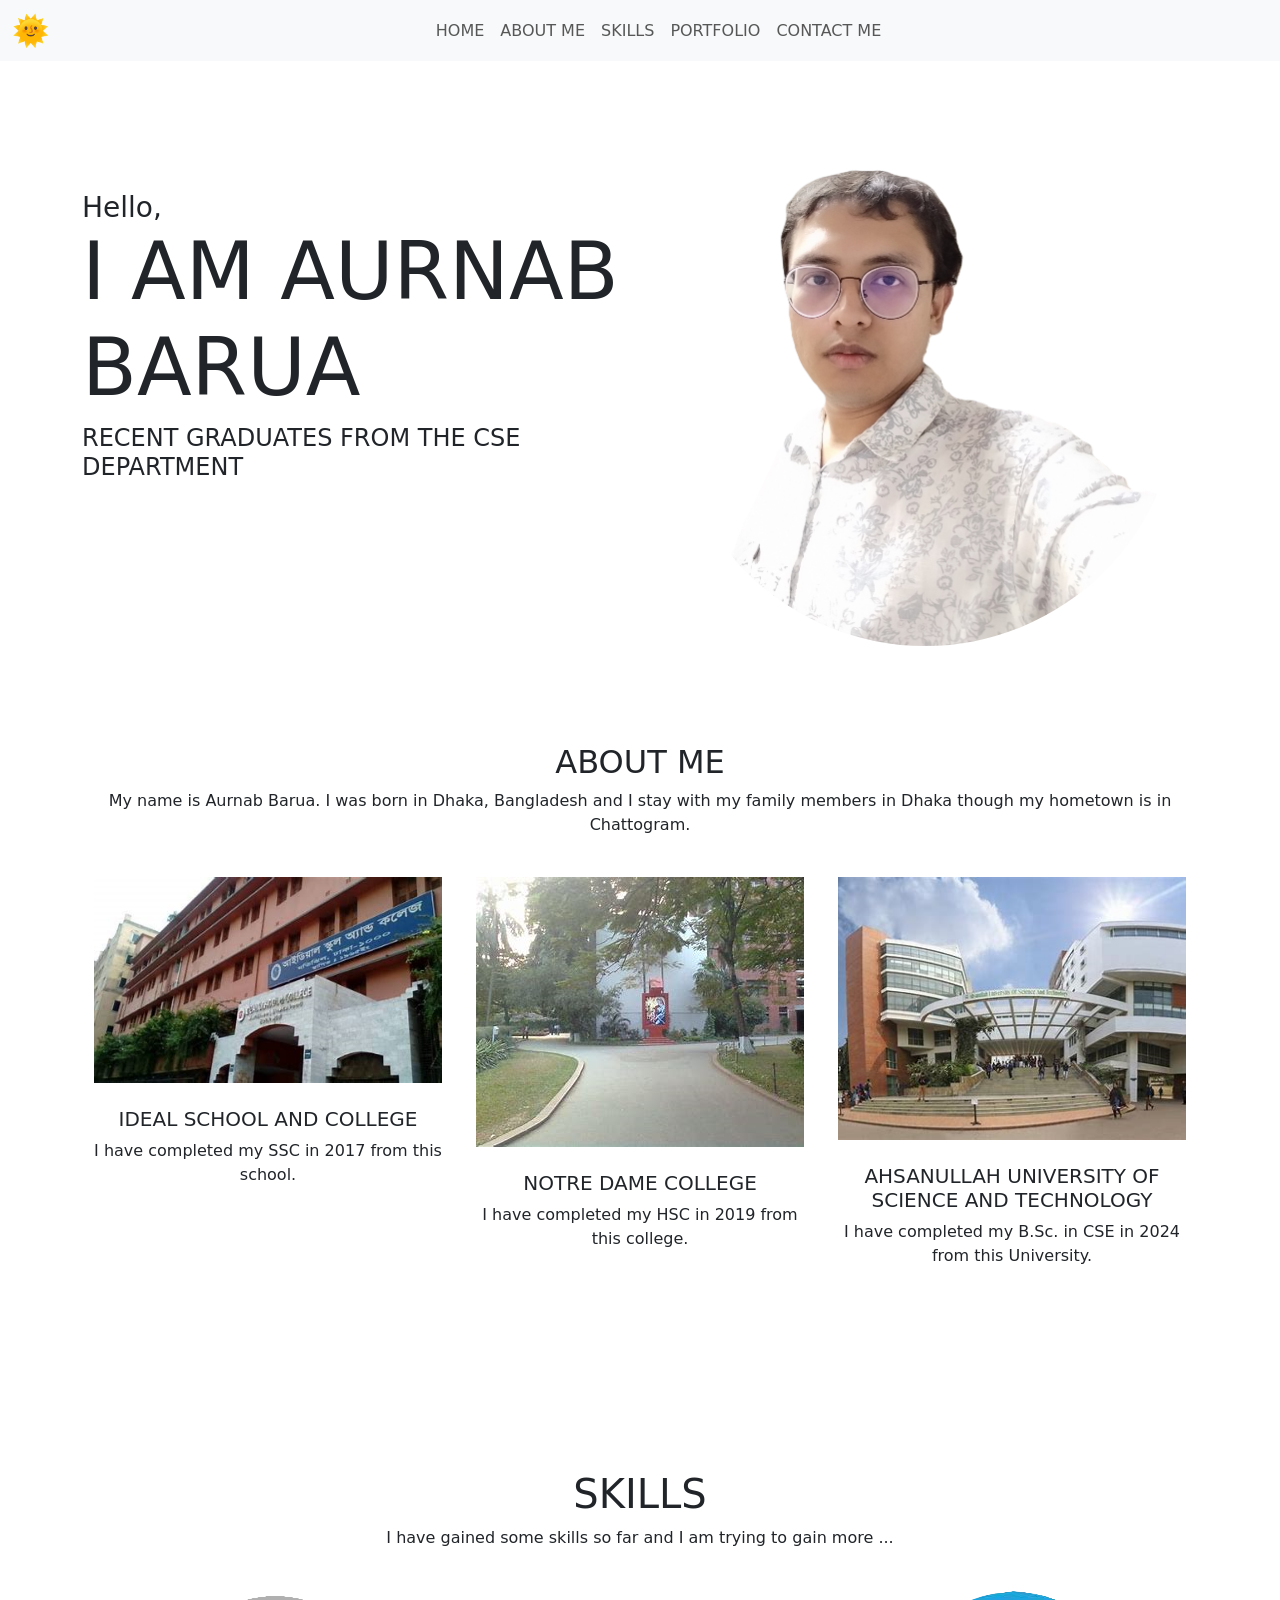
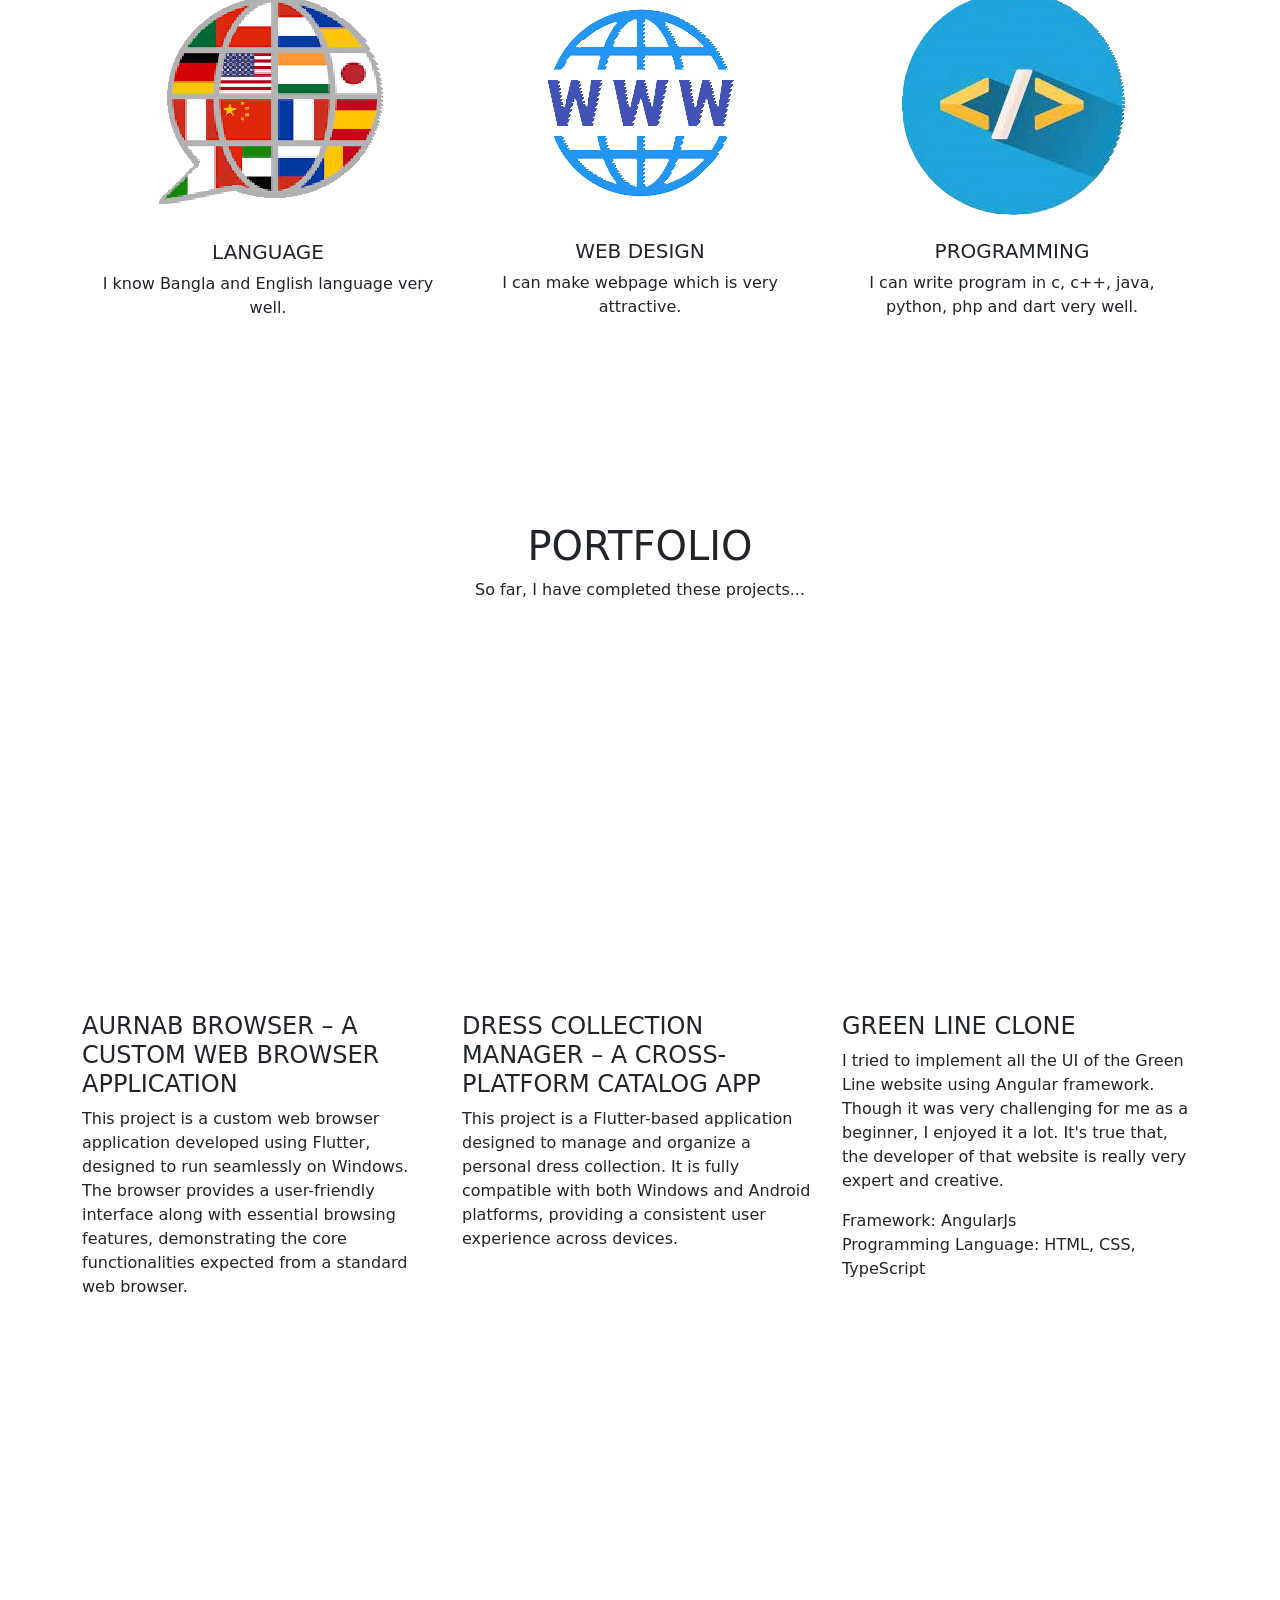
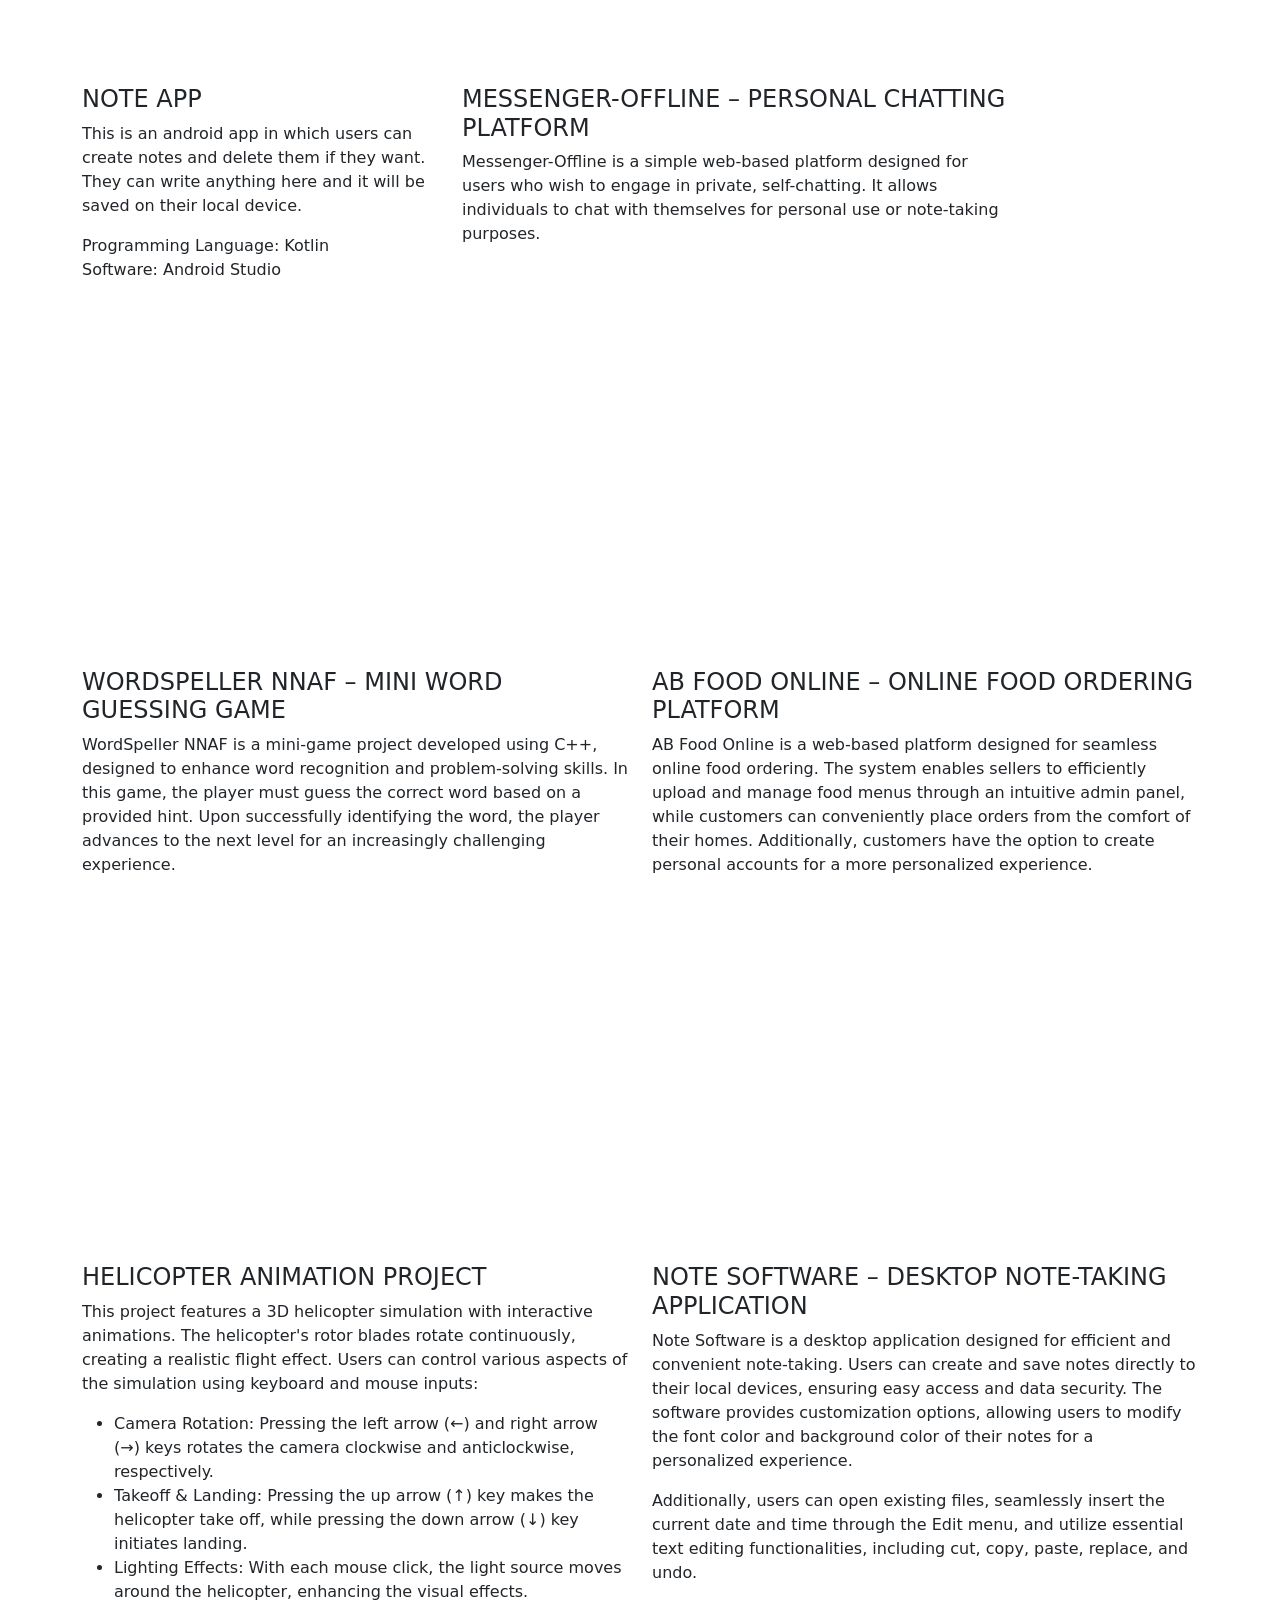
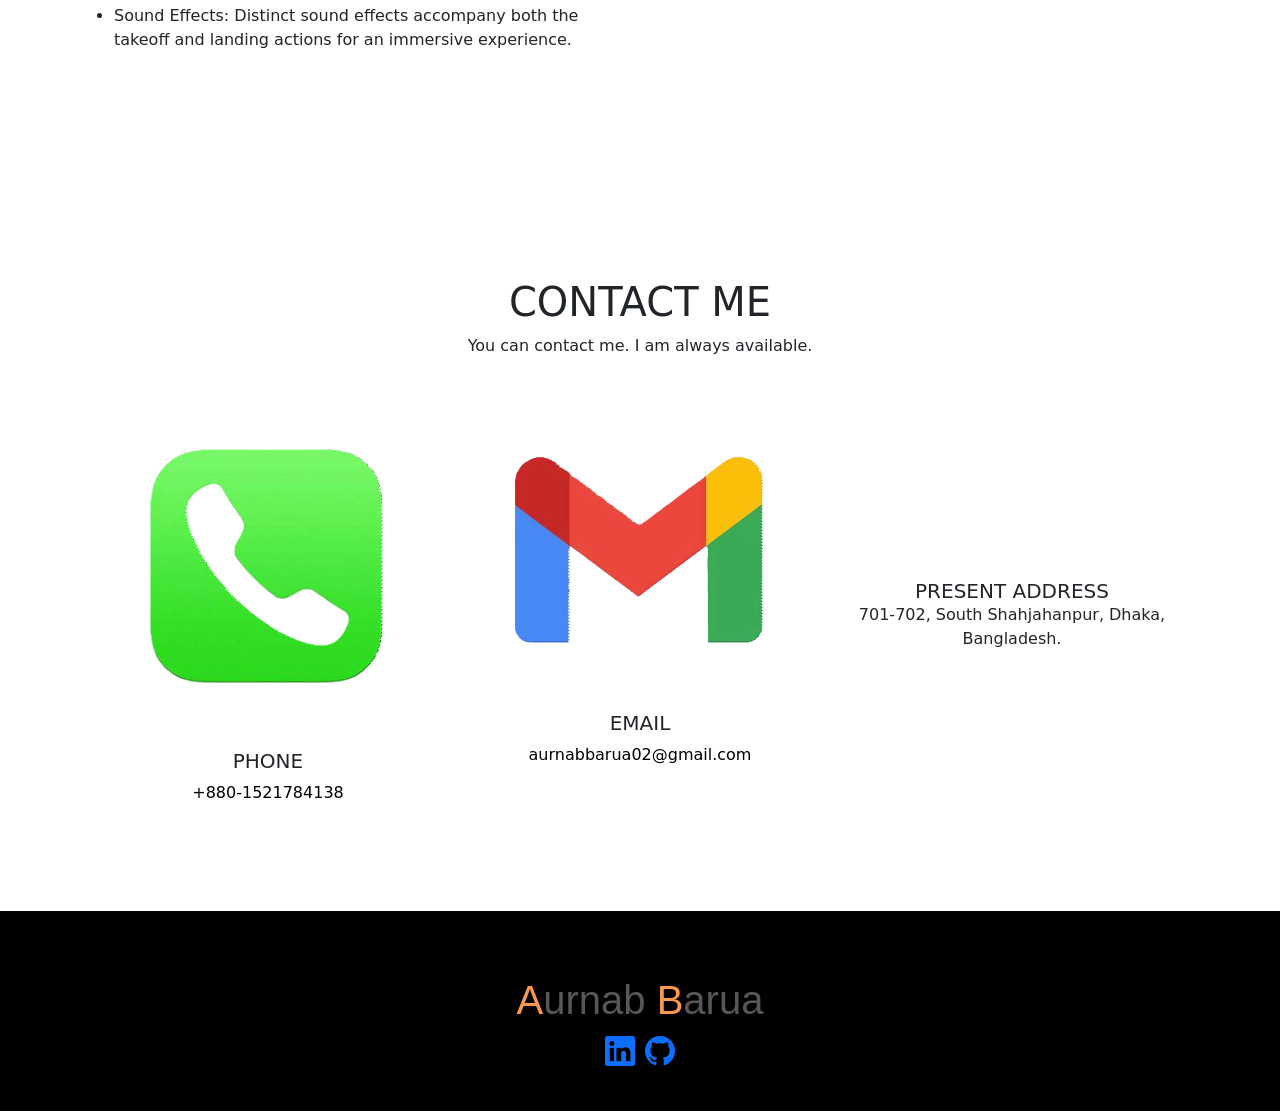
==== commit 46a93abd: "updated" ====
--- a/index.html
+++ b/index.html
@@ -20,7 +20,7 @@
 <body data-bs-spy="scroll" data-bs-target="#navbarNav" data-bs-offset="0" tabindex="0">
     <header class="header">
         <nav class="navbar navbar-expand-lg navbar-light bg-light">
-            <div class="container-fluid">                
+            <div class="container-fluid">
                 <span id="light-mode-icon" class="icon active" onclick="toggleDarkMode()">🌞</span>
                 <span id="dark-mode-icon" class="icon" onclick="toggleDarkMode()">🌙</span>
                 <button class="navbar-toggler" type="button" data-bs-toggle="collapse" data-bs-target="#navbarNav"
@@ -175,7 +175,7 @@
                         <div class="text-center">
                             <h5 class="text-uppercase">programming</h5>
                             <p>
-                                I can write program in c, c++, java, python and php very well.
+                                I can write program in c, c++, java, python, php and dart very well.
                             </p>
                         </div>
 
@@ -193,7 +193,39 @@
                 <p>So far, I have completed these projects...</p>
             </div>
             <div class="row">
-                <!-- <div class="col col-12 col-lg-4 col-md-6 col-sm-12 image_hover">
+                <div class="col col-12 col-lg-4 col-md-6 col-sm-12 image_hover">
+                    <iframe width="560" height="315" src="https://www.youtube.com/embed/VqEFJyAPEuM?si=7mdUcbtz6JEDm7De"
+                        title="YouTube video player" frameborder="0"
+                        allow="accelerometer; autoplay; clipboard-write; encrypted-media; gyroscope; picture-in-picture; web-share"
+                        referrerpolicy="strict-origin-when-cross-origin" class="projectVideo" allowfullscreen></iframe>
+                    <div class="py-4">
+                        <a href="#" class="text-decoration-none text-reset ">
+                            <h4 class="text-uppercase">Aurnab Browser – A Custom Web Browser Application</h4>
+                        </a>
+                        <p>This project is a custom web browser application developed using Flutter, designed to run
+                            seamlessly on Windows. The browser provides a user-friendly interface along with essential
+                            browsing features, demonstrating the core functionalities expected from a standard web
+                            browser.</p>
+
+                    </div>
+                </div>
+                <div class="col col-12 col-lg-4 col-md-6 col-sm-12 image_hover">
+                    <iframe width="560" height="315" src="https://www.youtube.com/embed/RvLXV6QEy5w?si=RjxsQPjZUZkxd_Tw"
+                        title="YouTube video player" frameborder="0"
+                        allow="accelerometer; autoplay; clipboard-write; encrypted-media; gyroscope; picture-in-picture; web-share"
+                        referrerpolicy="strict-origin-when-cross-origin" class="projectVideo" allowfullscreen></iframe>
+                    <div class="py-4">
+                        <a href="#" class="text-decoration-none text-reset ">
+                            <h4 class="text-uppercase">Dress Collection Manager – A Cross-Platform Catalog App</h4>
+                        </a>
+                        <p>This project is a Flutter-based application designed to manage and organize a personal dress
+                            collection. It is fully compatible with both Windows and Android platforms, providing a
+                            consistent user experience across devices.</p>
+
+                    </div>
+                </div>
+
+                <div class="col col-12 col-lg-4 col-md-6 col-sm-12 image_hover">
                     <iframe width="560" height="315" src="https://www.youtube.com/embed/W9j8cDKe8-g?si=p-ElZK8FLPmskMX1"
                         title="YouTube video player" frameborder="0"
                         allow="accelerometer; autoplay; clipboard-write; encrypted-media; gyroscope; picture-in-picture; web-share"
@@ -211,8 +243,8 @@
                             Programming Language: HTML, CSS, TypeScript </p>
 
                     </div>
-                </div> -->
-                <!-- <div class="col col-12 col-lg-4 col-md-6 col-sm-12 image_hover">
+                </div>
+                <div class="col col-12 col-lg-4 col-md-6 col-sm-12 image_hover">
                     <iframe width="560" height="315" src="https://www.youtube.com/embed/lLgJD1e7Fu4?si=dPAniRxRCGbeA-ld"
                         title="YouTube video player" frameborder="0"
                         allow="accelerometer; autoplay; clipboard-write; encrypted-media; gyroscope; picture-in-picture; web-share"
@@ -227,7 +259,7 @@
                         <p>Programming Language: Kotlin <br>
                             Software: Android Studio</p>
                     </div>
-                </div> -->
+                </div>
                 <div class="col col-12 col-lg-6 image_hover">
                     <iframe width="560" height="315" src="https://www.youtube.com/embed/8vi5ZtCZRLk?si=-pxeYvULvVqdwi2_"
                         title="YouTube video player" frameborder="0"
@@ -401,8 +433,7 @@
                     style="color:#fb984c">B</span>arua </div>
             <div class="footer_descrip"> <a href="https://www.linkedin.com/in/aurnab-barua-68567a266"><i
                         class="bi bi-linkedin"></i></a>
-                <a href="https://github.com/aurnabbarua02"><i
-                        class="bi bi-github"></i></a>
+                <a href="https://github.com/aurnabbarua02"><i class="bi bi-github"></i></a>
             </div>
         </div>
     </section>
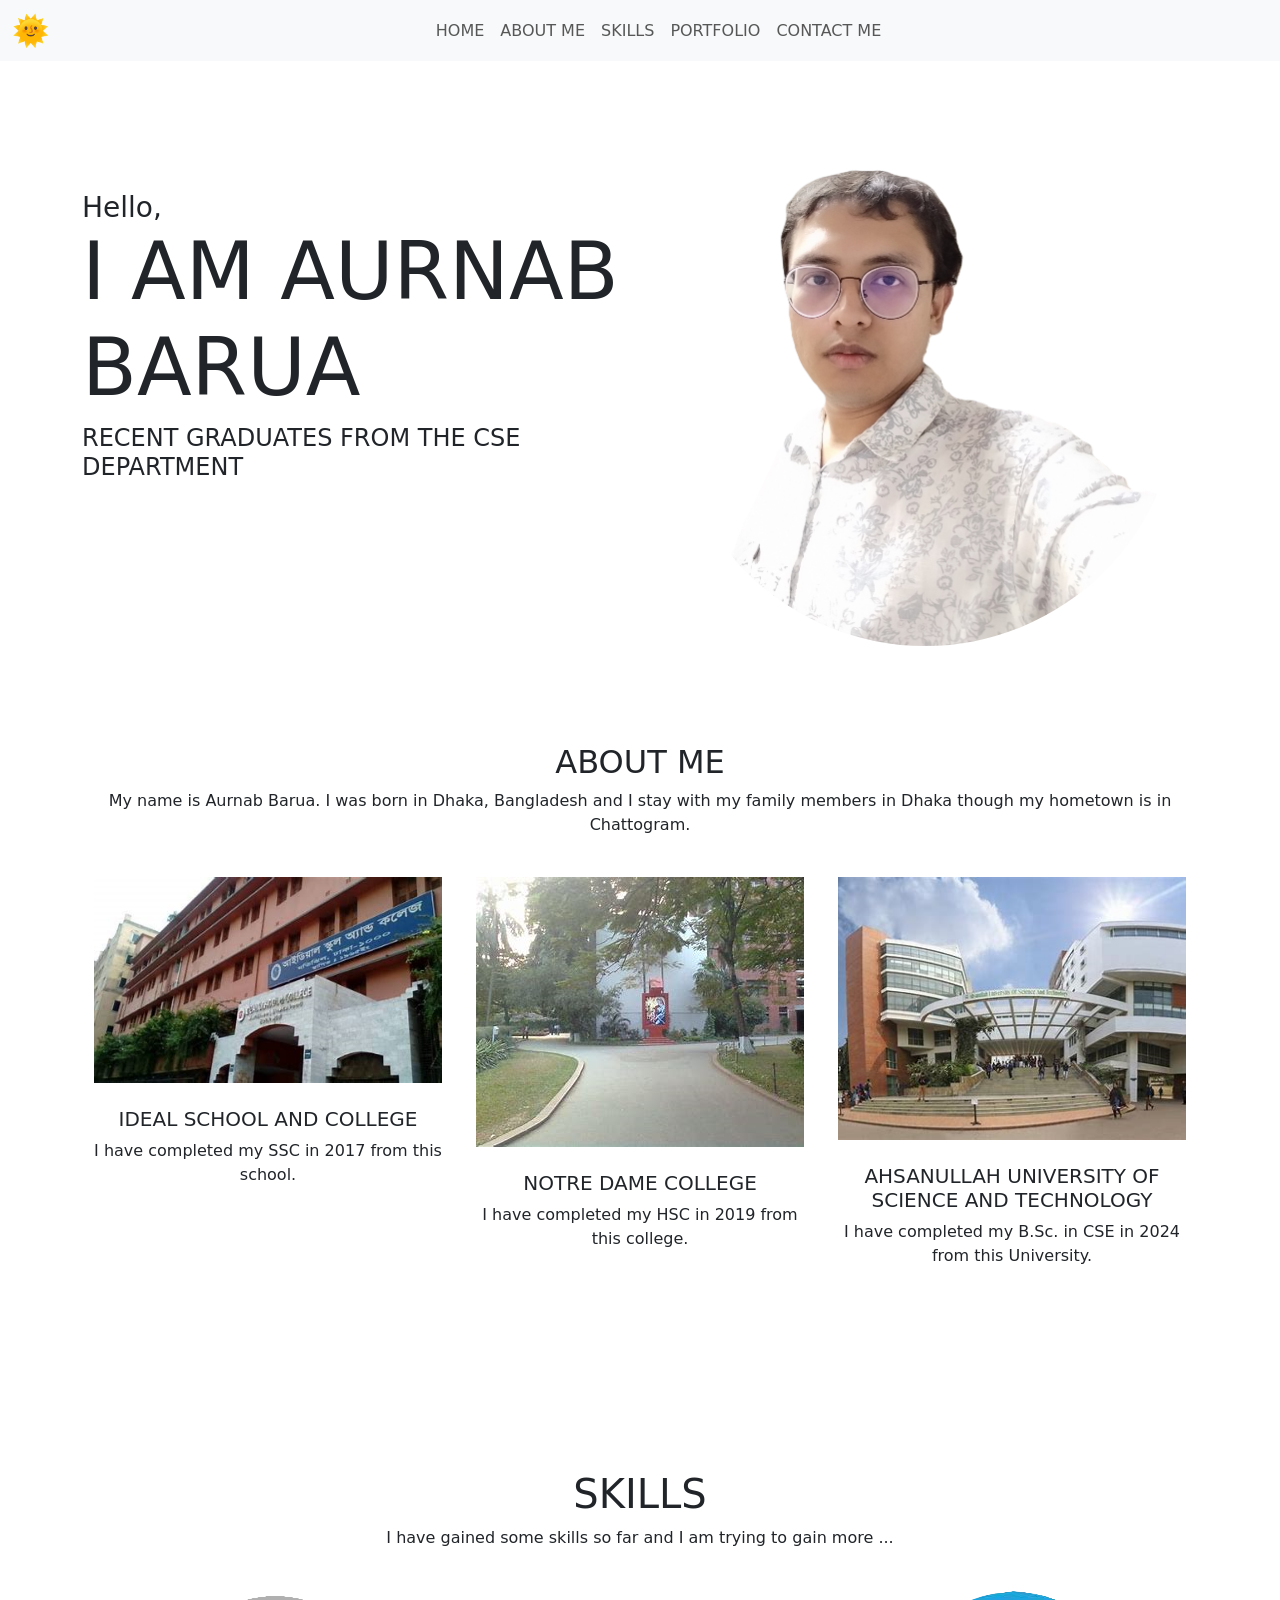
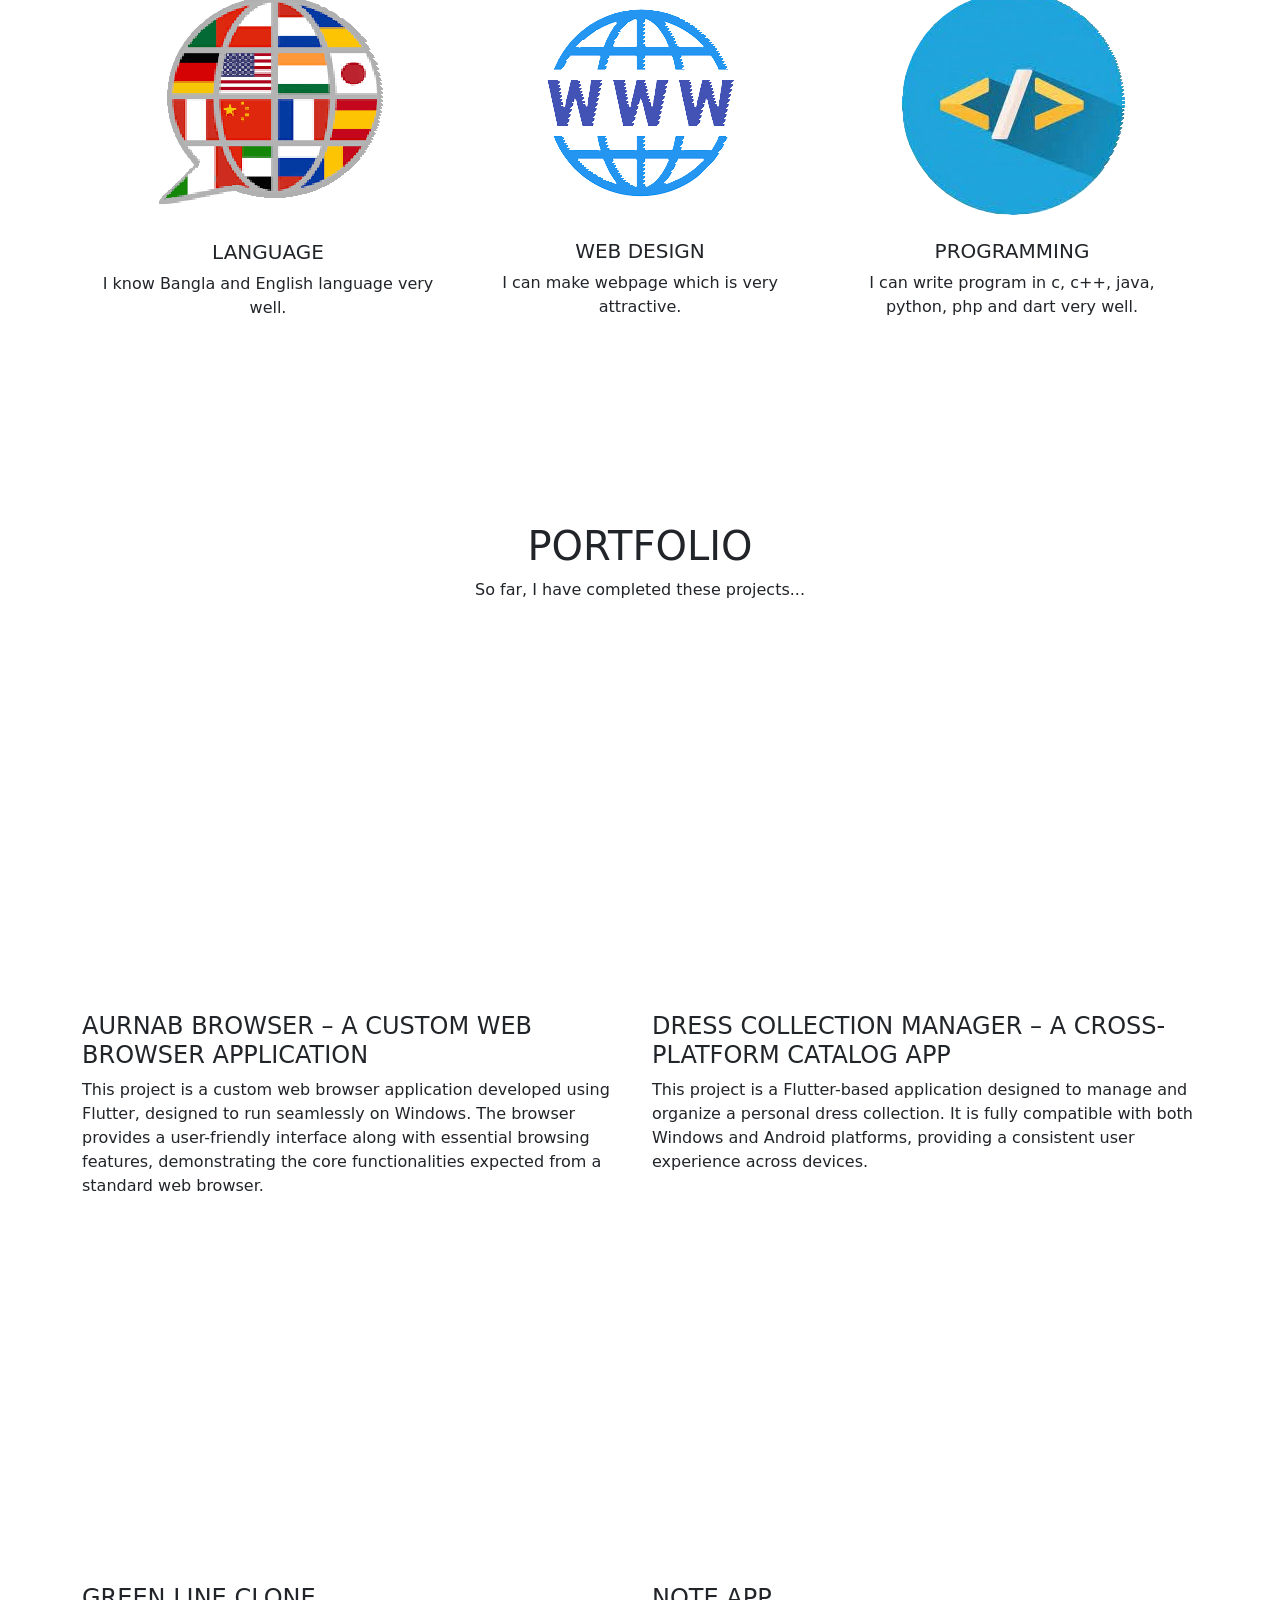
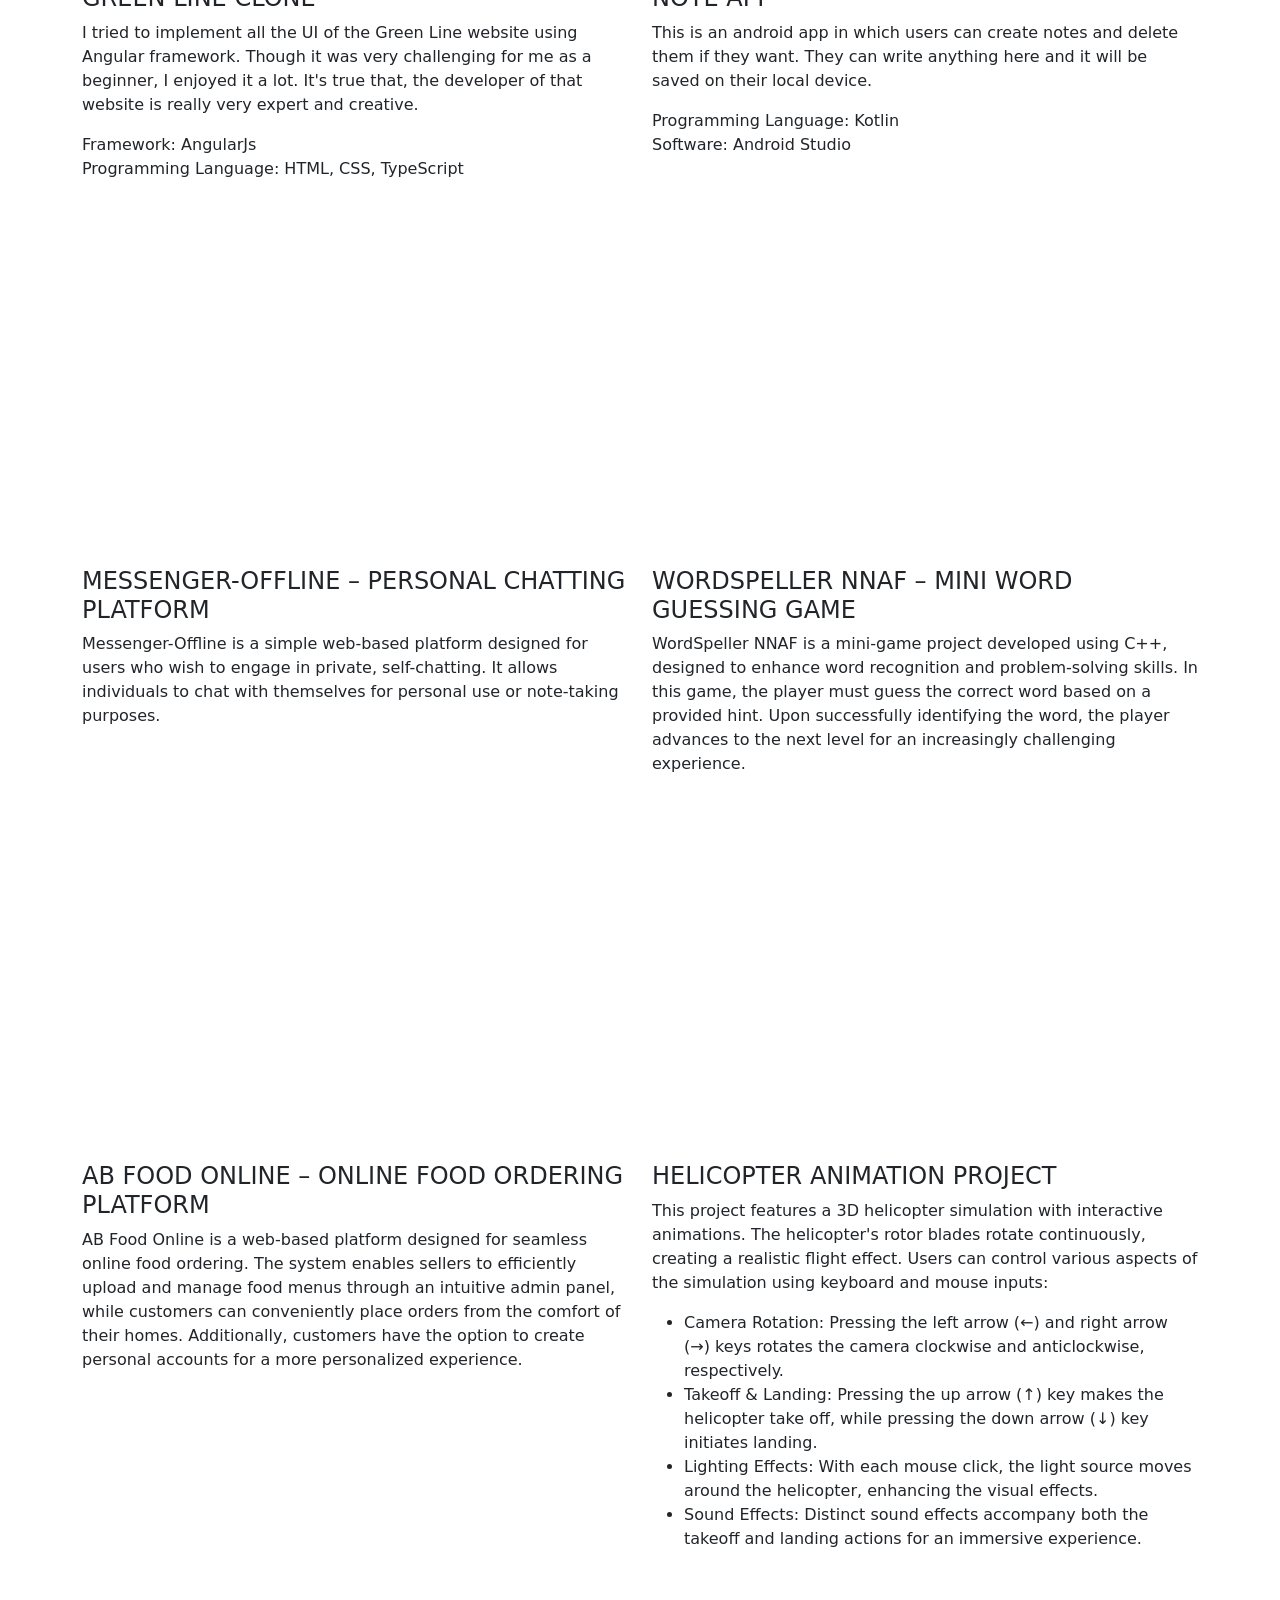
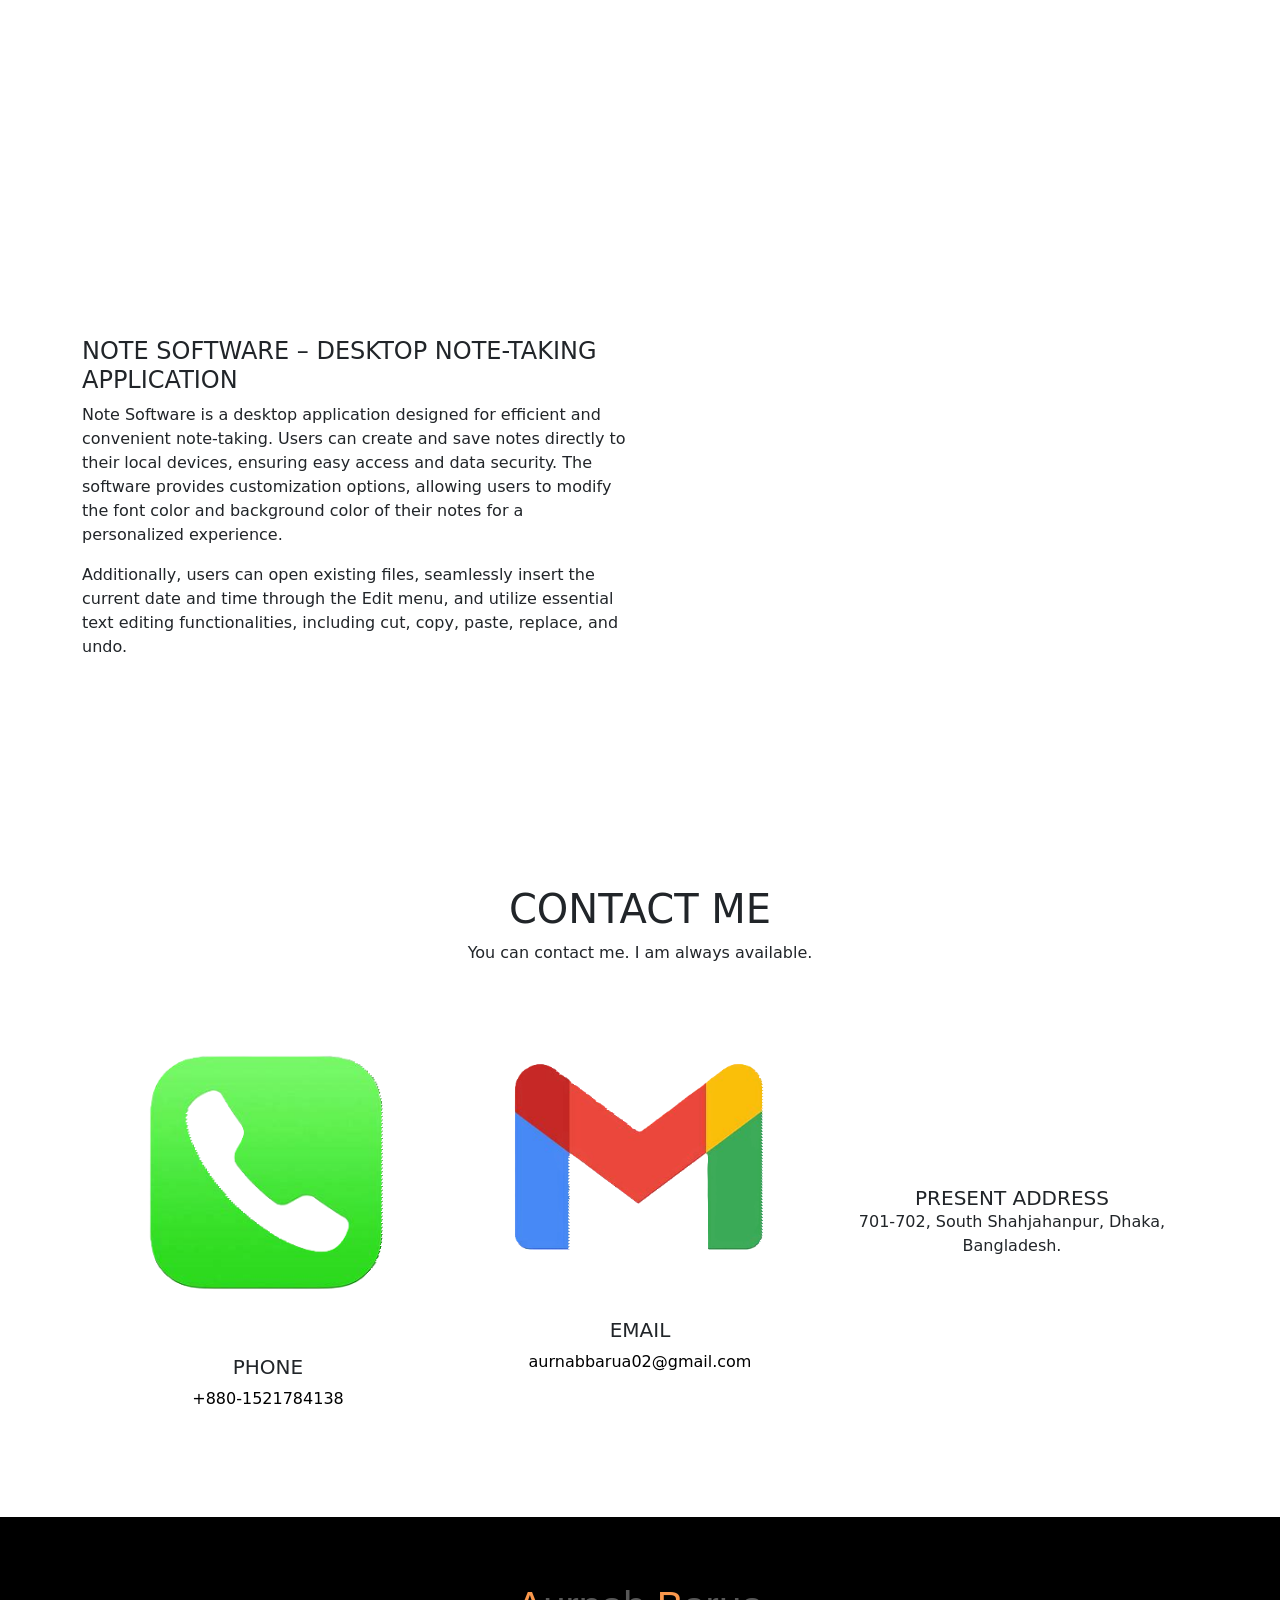
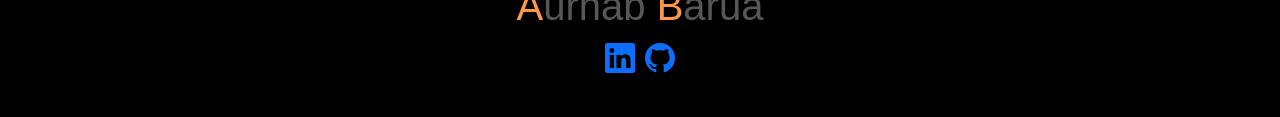
==== commit 7eb8d164: "updated" ====
--- a/index.html
+++ b/index.html
@@ -193,7 +193,7 @@
                 <p>So far, I have completed these projects...</p>
             </div>
             <div class="row">
-                <div class="col col-12 col-lg-4 col-md-6 col-sm-12 image_hover">
+                <div class="col col-12 col-lg-6 image_hover">
                     <iframe width="560" height="315" src="https://www.youtube.com/embed/VqEFJyAPEuM?si=7mdUcbtz6JEDm7De"
                         title="YouTube video player" frameborder="0"
                         allow="accelerometer; autoplay; clipboard-write; encrypted-media; gyroscope; picture-in-picture; web-share"
@@ -209,7 +209,7 @@
 
                     </div>
                 </div>
-                <div class="col col-12 col-lg-4 col-md-6 col-sm-12 image_hover">
+                <div class="col col-12 col-lg-6 image_hover">
                     <iframe width="560" height="315" src="https://www.youtube.com/embed/RvLXV6QEy5w?si=RjxsQPjZUZkxd_Tw"
                         title="YouTube video player" frameborder="0"
                         allow="accelerometer; autoplay; clipboard-write; encrypted-media; gyroscope; picture-in-picture; web-share"
@@ -225,7 +225,7 @@
                     </div>
                 </div>
 
-                <div class="col col-12 col-lg-4 col-md-6 col-sm-12 image_hover">
+                <div class="col col-12 col-lg-6 image_hover">
                     <iframe width="560" height="315" src="https://www.youtube.com/embed/W9j8cDKe8-g?si=p-ElZK8FLPmskMX1"
                         title="YouTube video player" frameborder="0"
                         allow="accelerometer; autoplay; clipboard-write; encrypted-media; gyroscope; picture-in-picture; web-share"
@@ -244,7 +244,7 @@
 
                     </div>
                 </div>
-                <div class="col col-12 col-lg-4 col-md-6 col-sm-12 image_hover">
+                <div class="col col-12 col-lg-6 image_hover">
                     <iframe width="560" height="315" src="https://www.youtube.com/embed/lLgJD1e7Fu4?si=dPAniRxRCGbeA-ld"
                         title="YouTube video player" frameborder="0"
                         allow="accelerometer; autoplay; clipboard-write; encrypted-media; gyroscope; picture-in-picture; web-share"
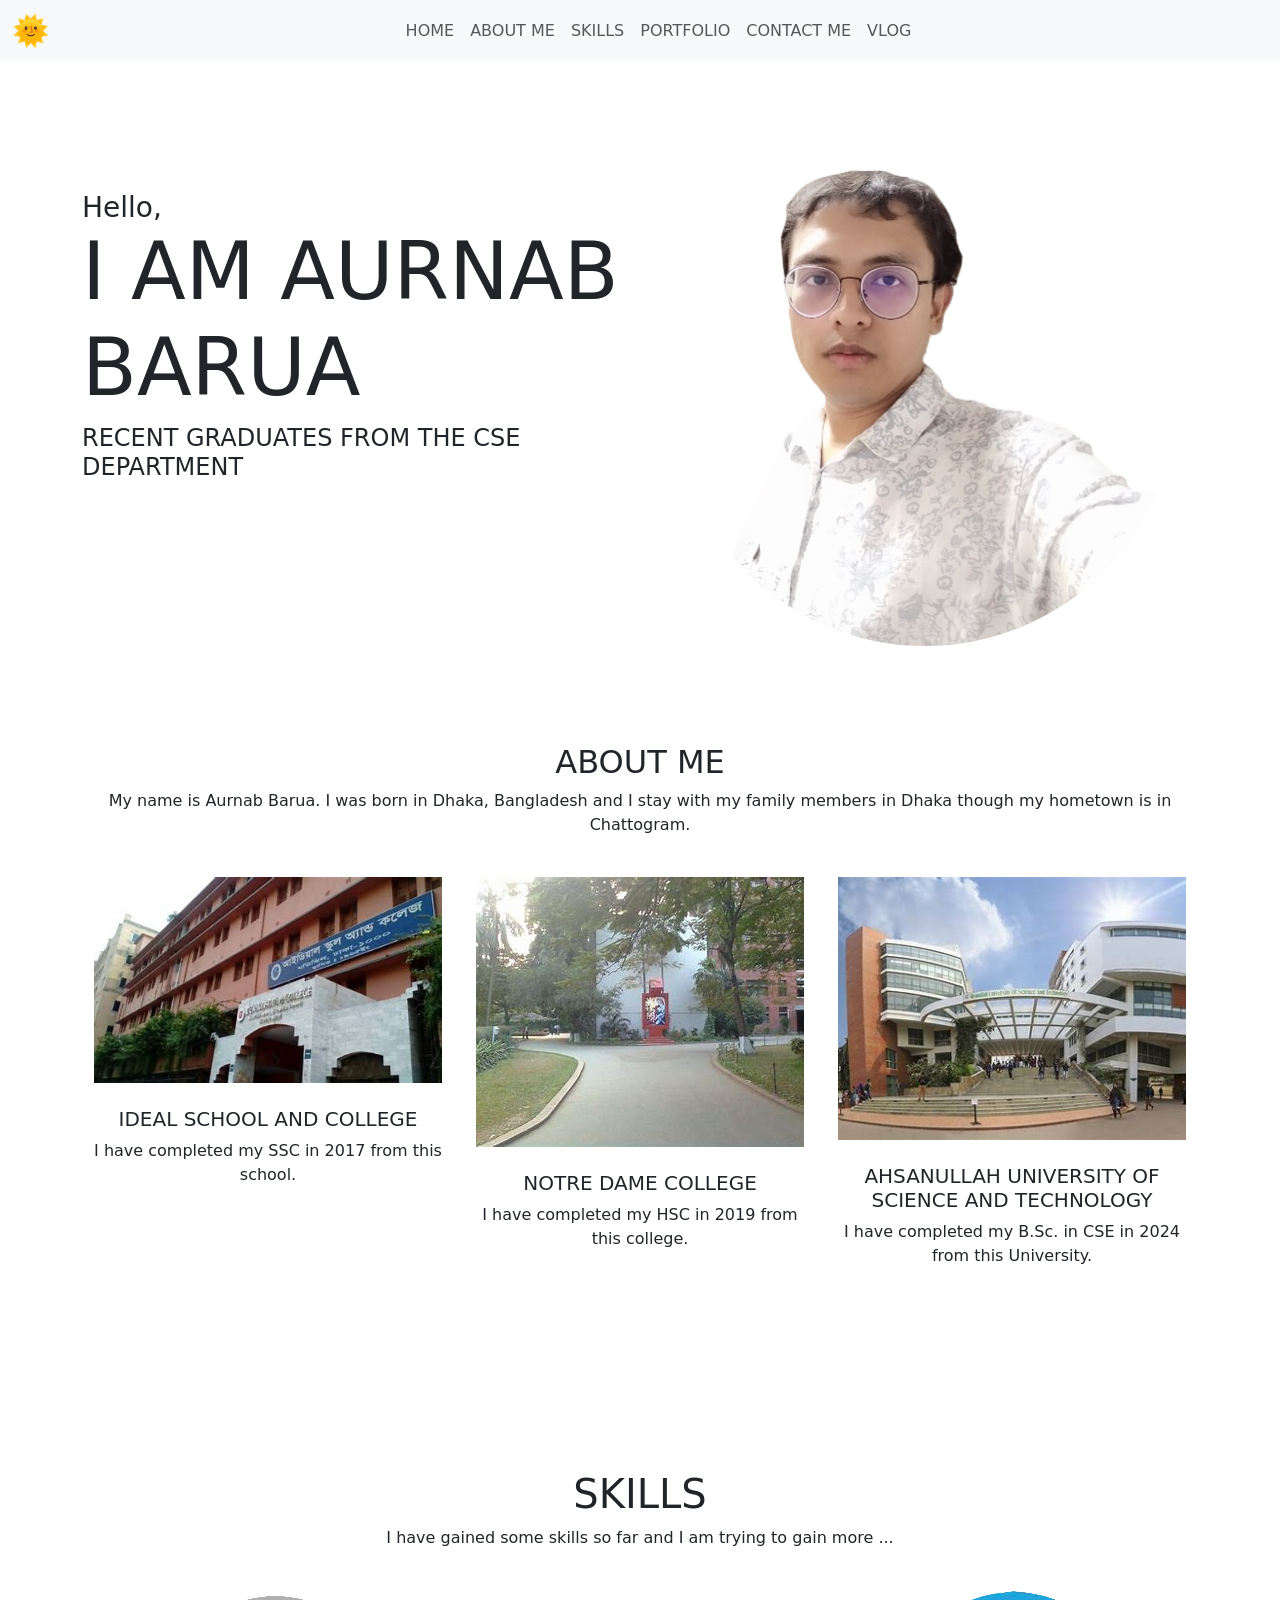
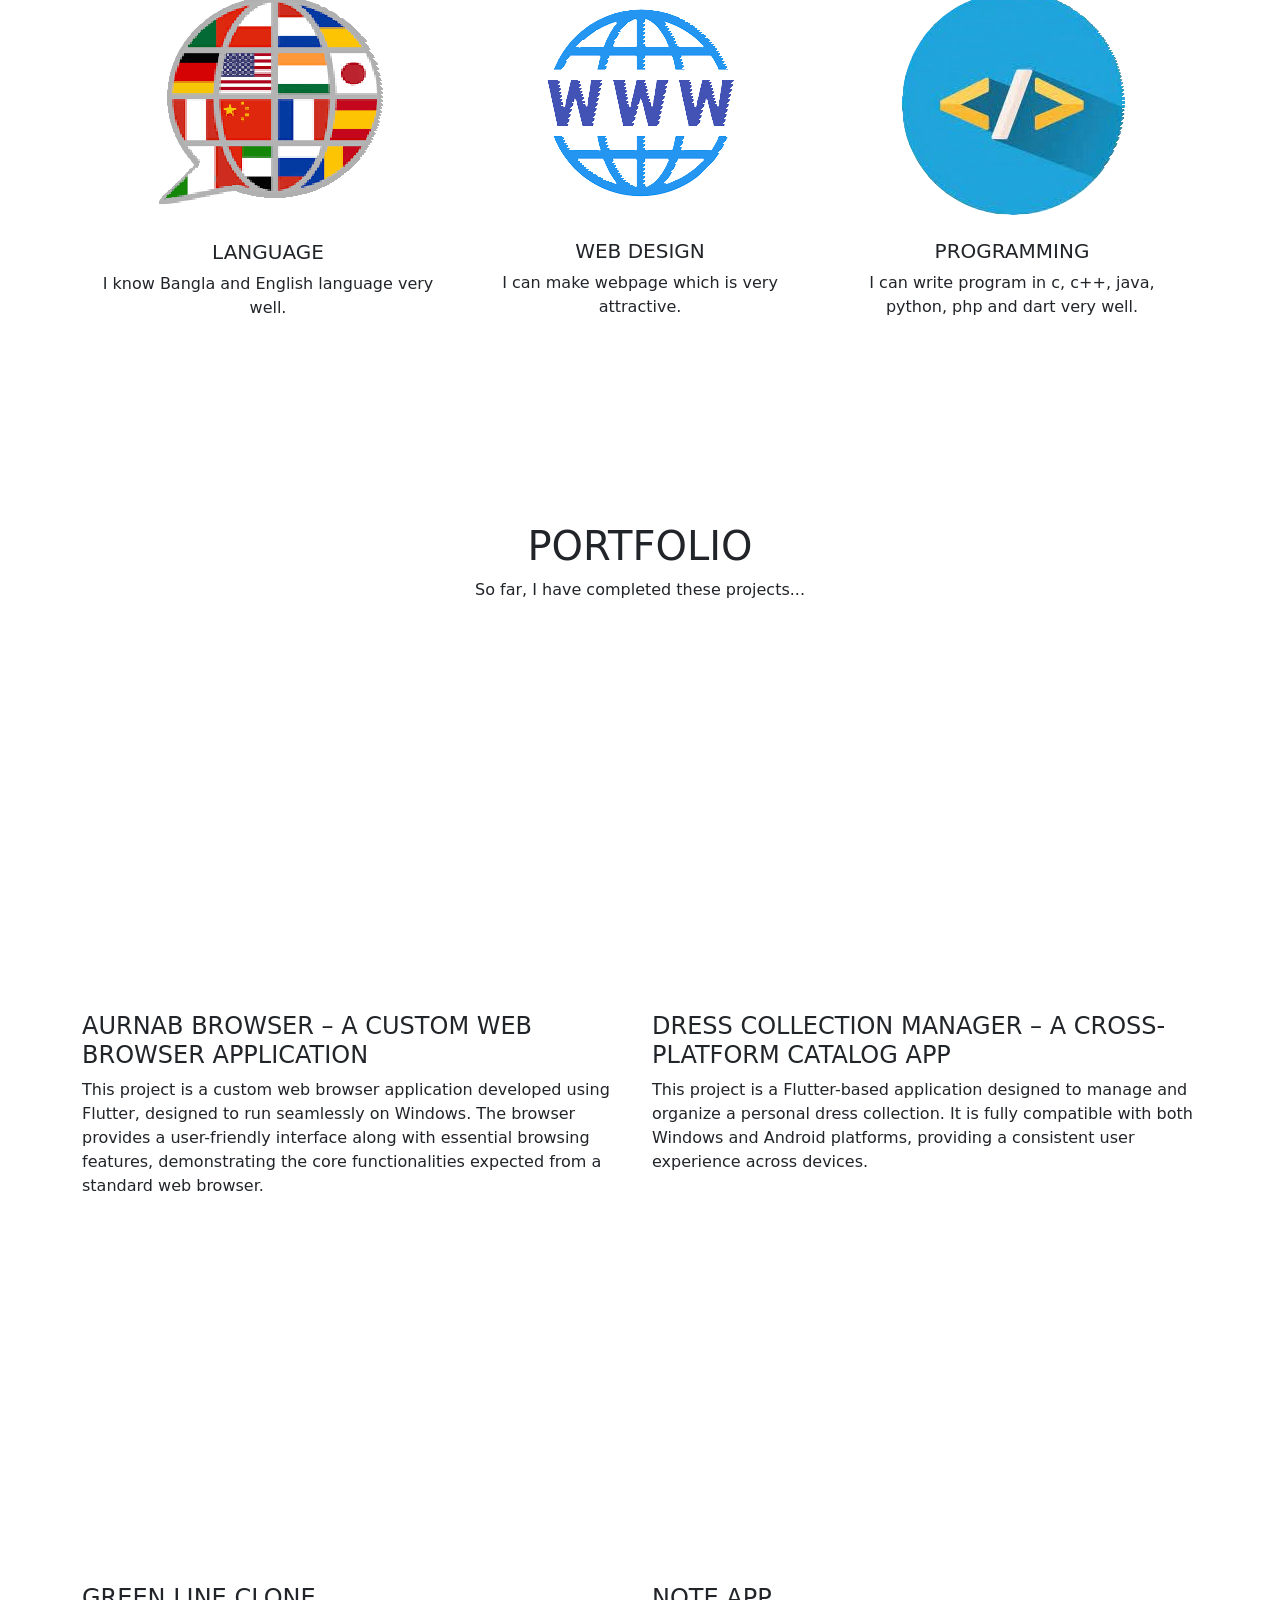
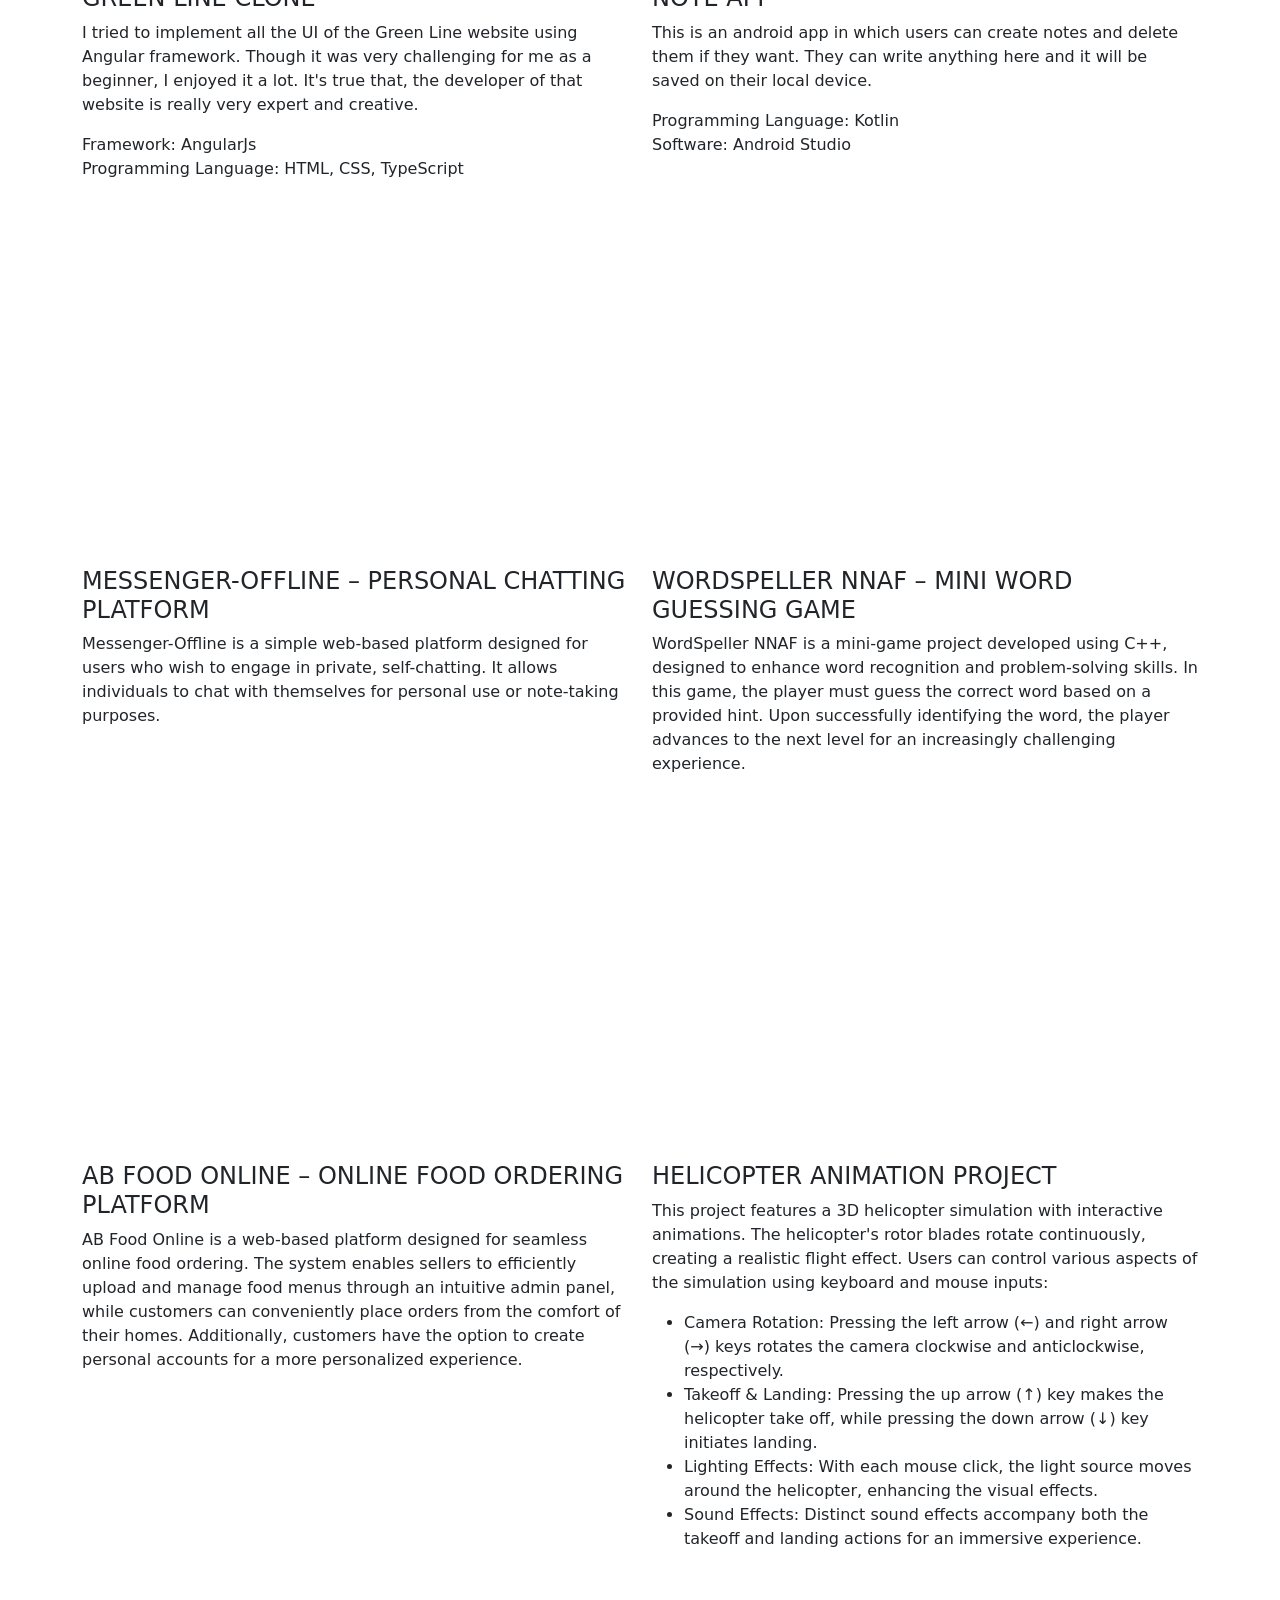
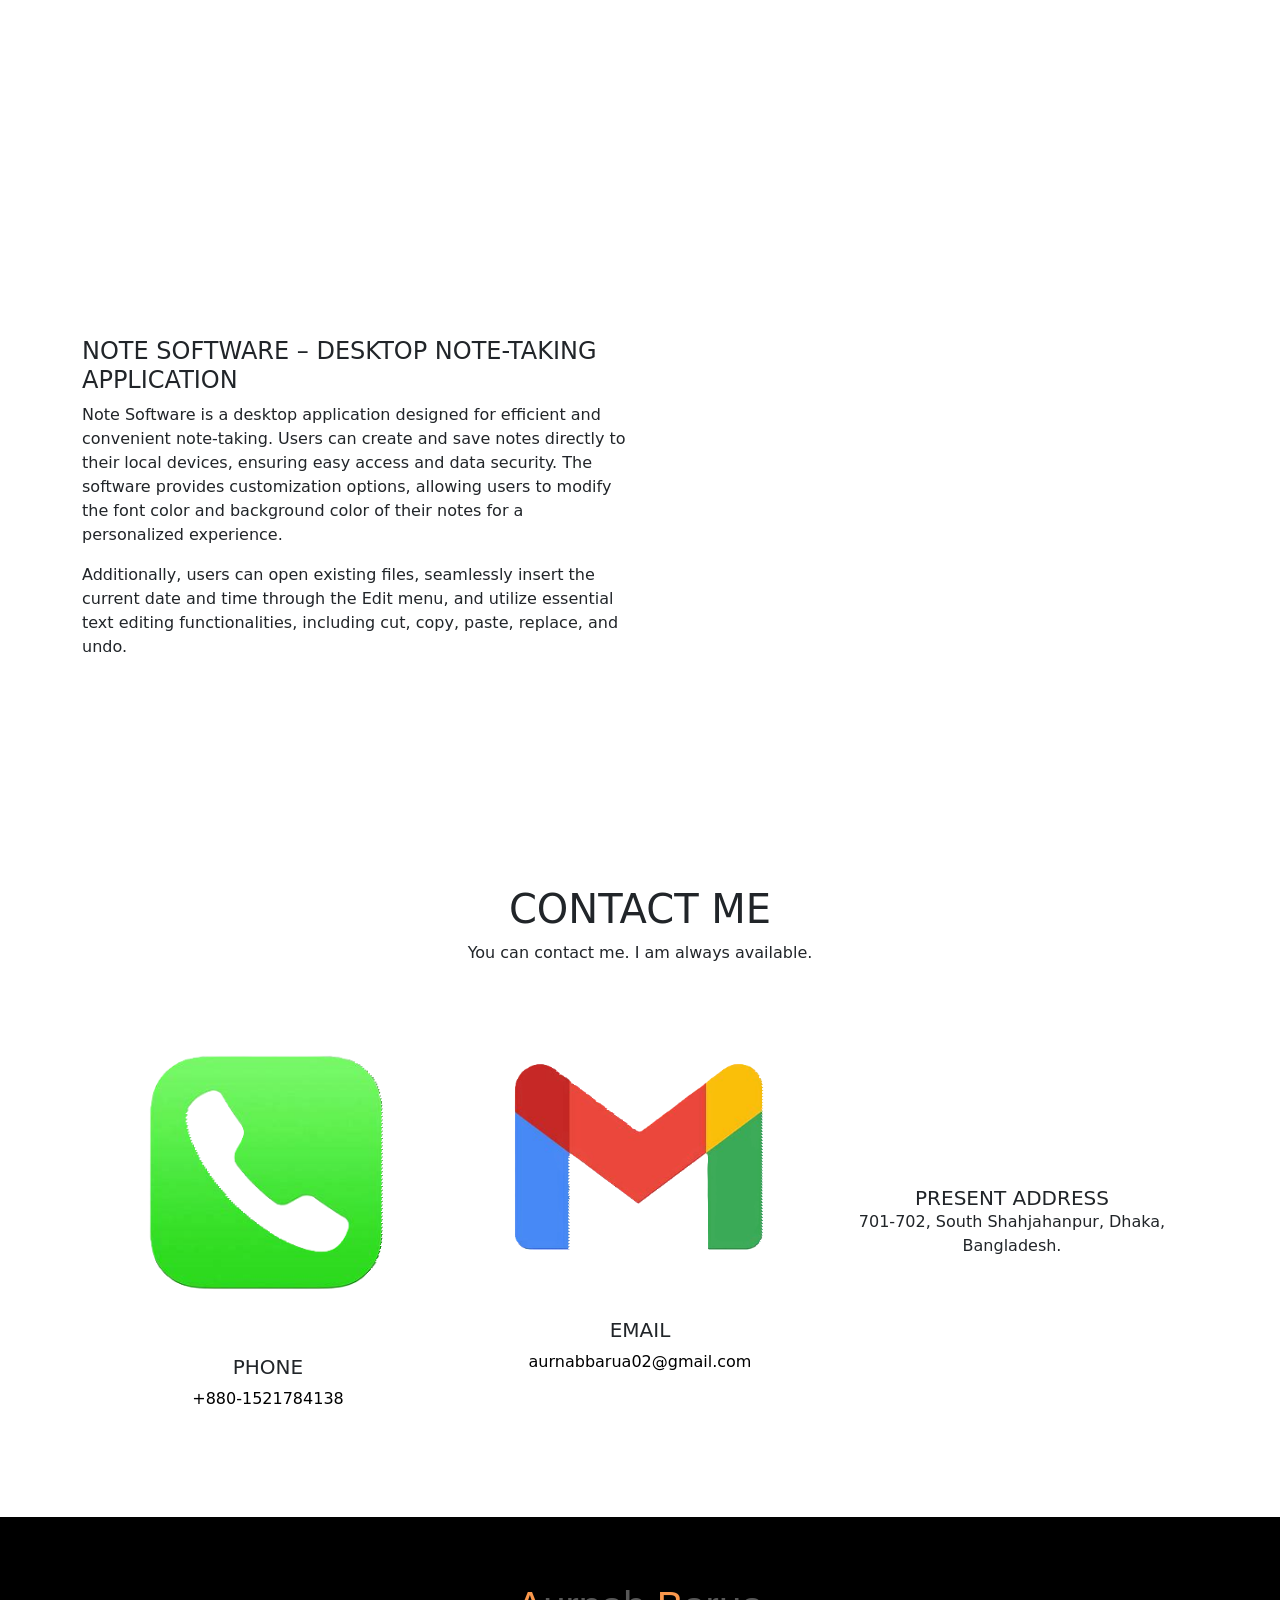
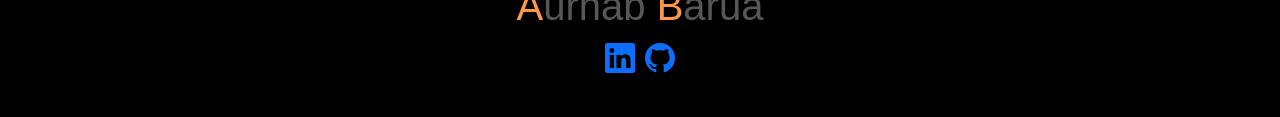
==== commit c8853eec: "updated" ====
--- a/index.html
+++ b/index.html
@@ -44,6 +44,9 @@
                         </li>
                         <li class="nav-item">
                             <a class="nav-link" href="#contactme">Contact Me</a>
+                        </li>
+                        <li class="nav-item">
+                            <a class="nav-link" href="vlog.html">Vlog</a>
                         </li>
 
                     </ul>
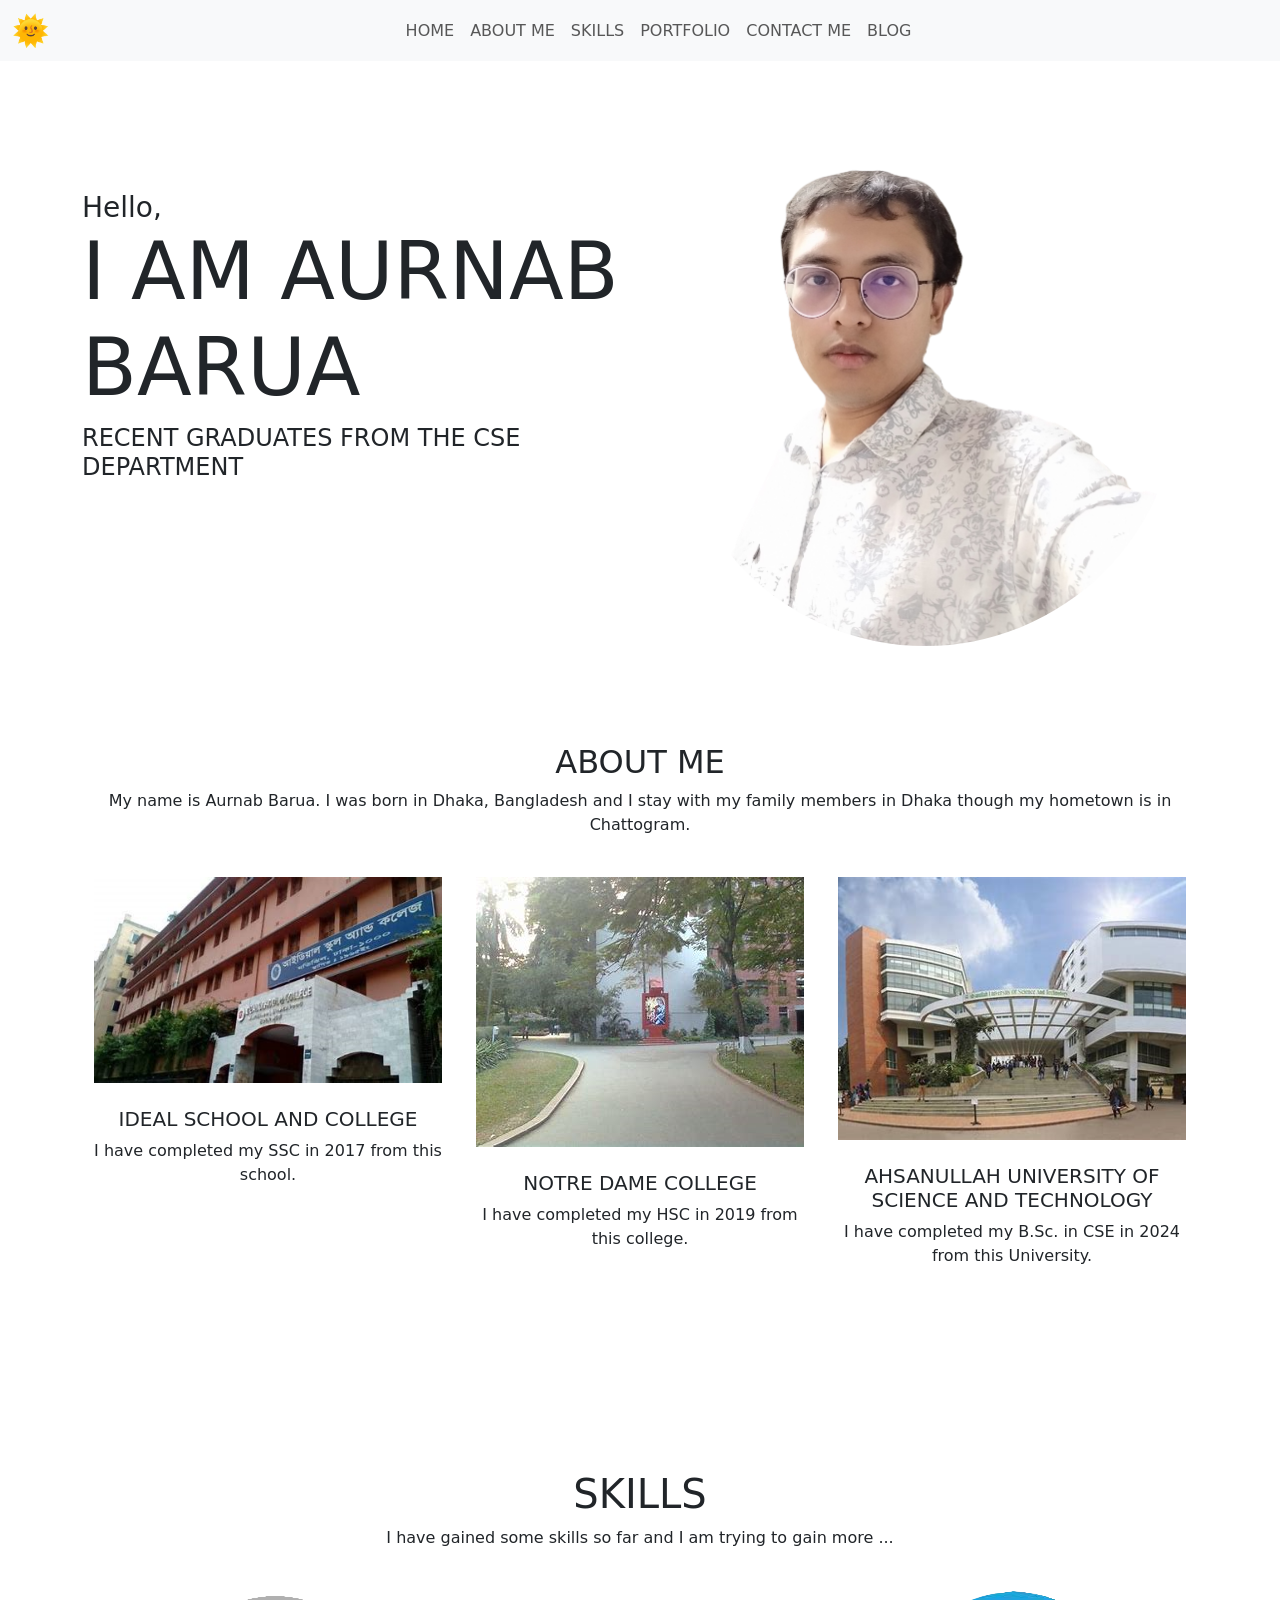
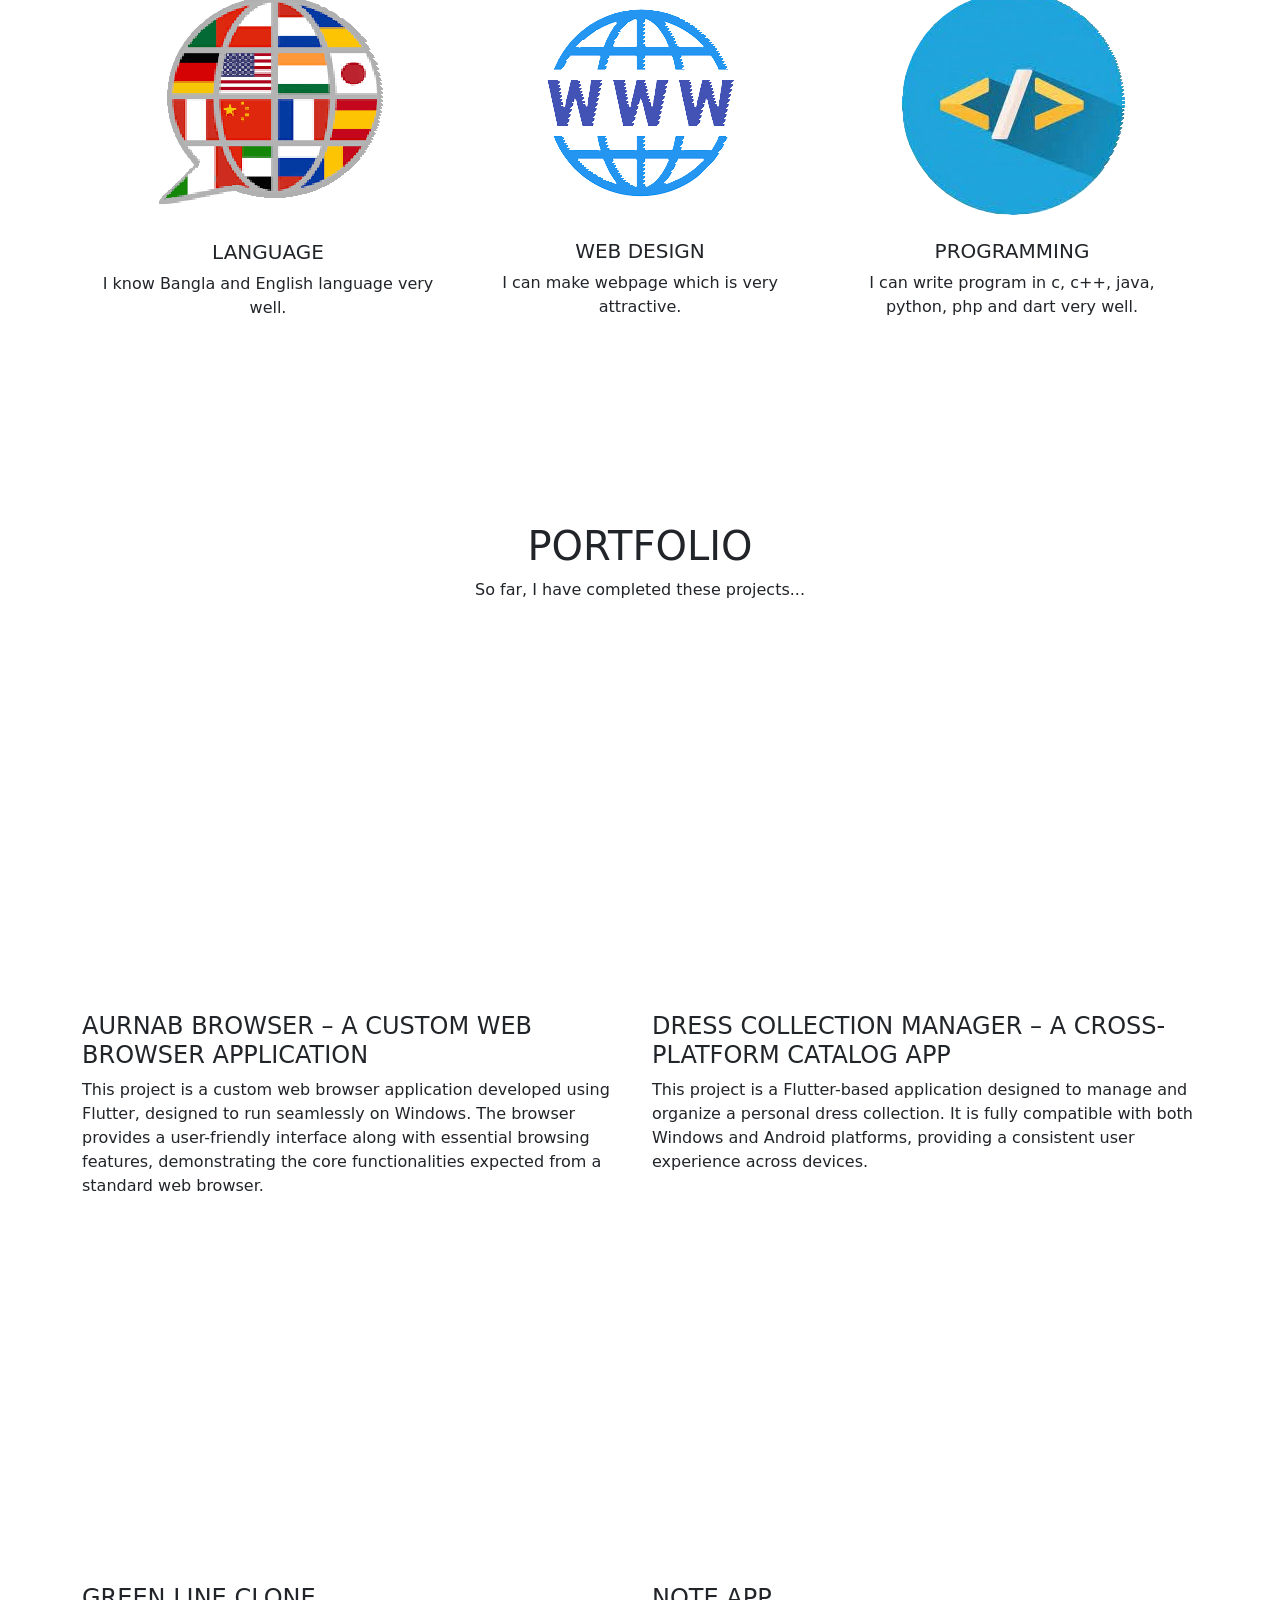
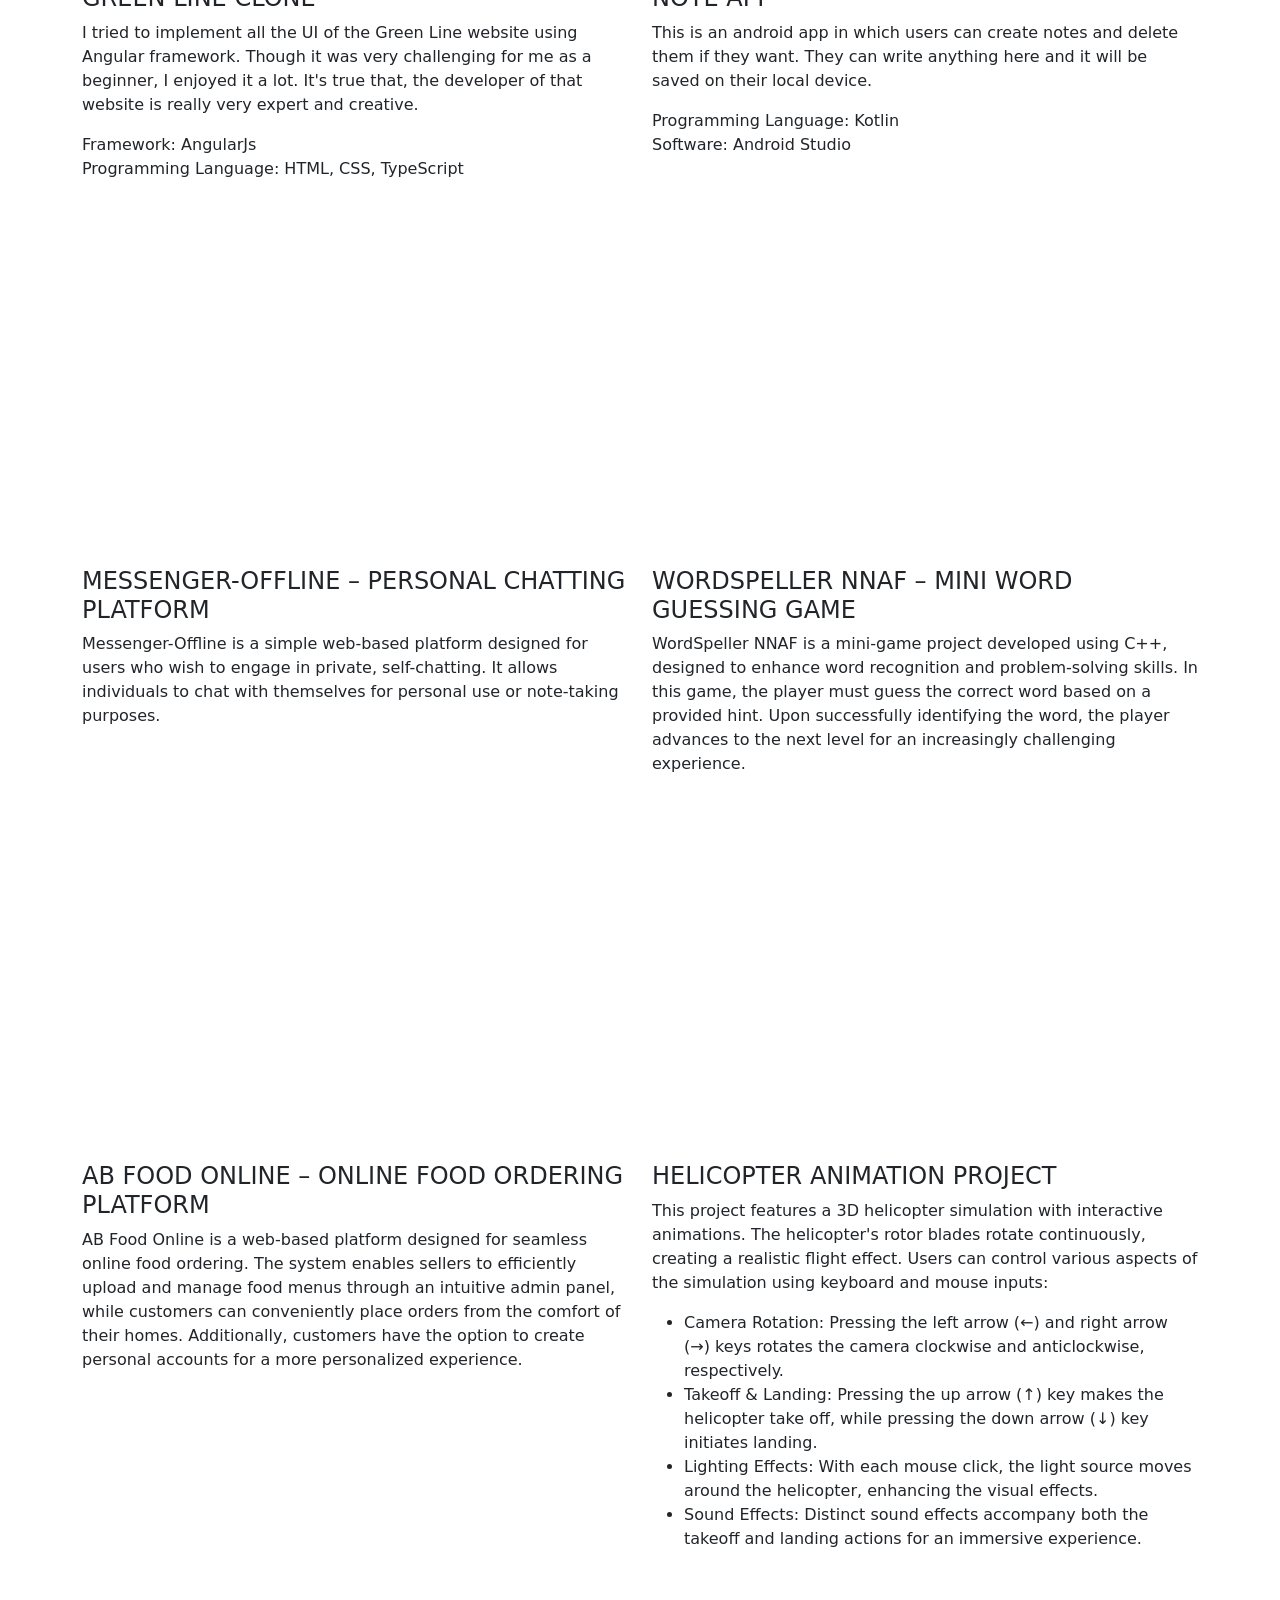
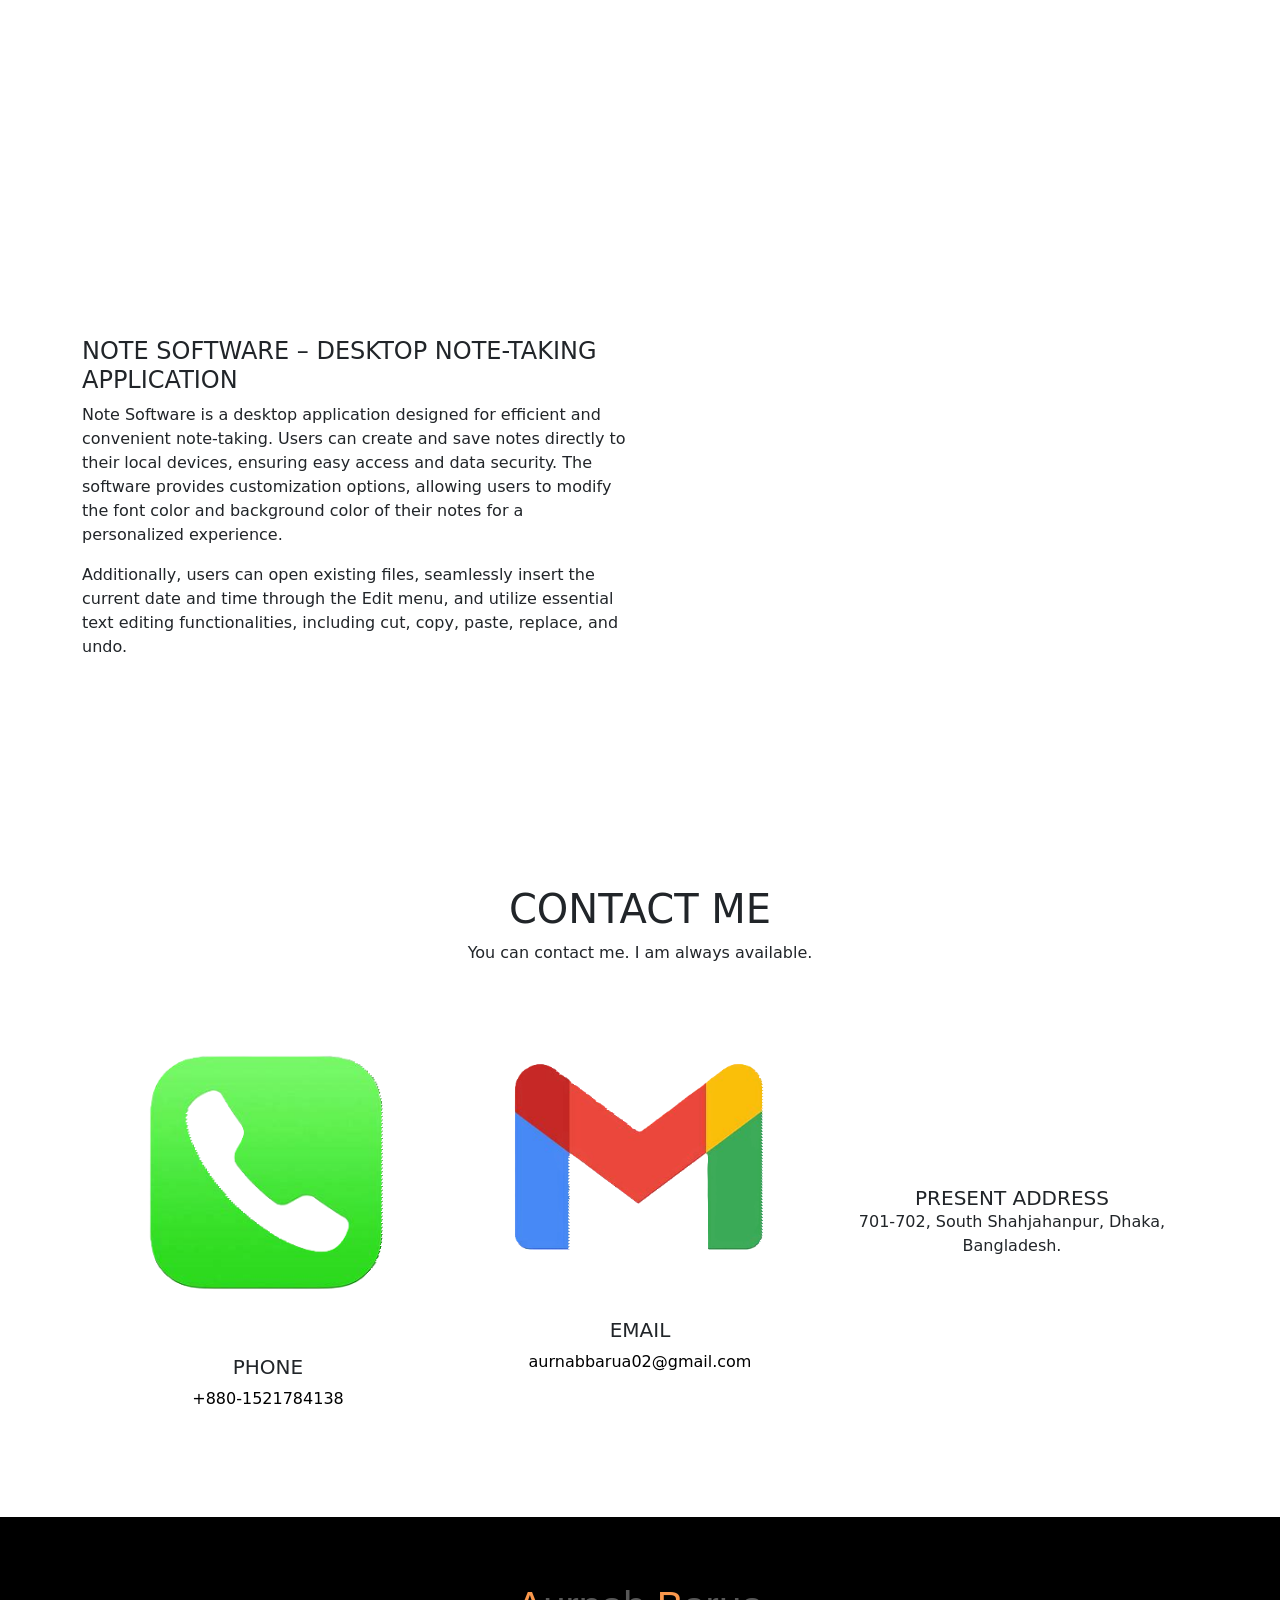
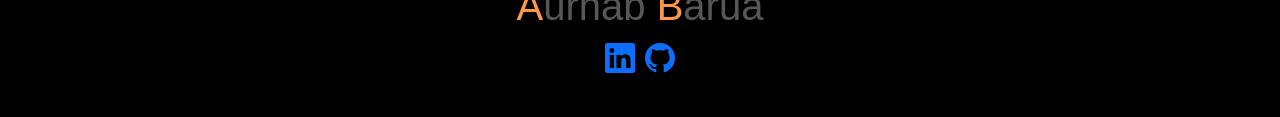
==== commit 44066340: "updated" ====
--- a/index.html
+++ b/index.html
@@ -46,7 +46,7 @@
                             <a class="nav-link" href="#contactme">Contact Me</a>
                         </li>
                         <li class="nav-item">
-                            <a class="nav-link" href="vlog.html">Vlog</a>
+                            <a class="nav-link" href="vlog.html">Blog</a>
                         </li>
 
                     </ul>
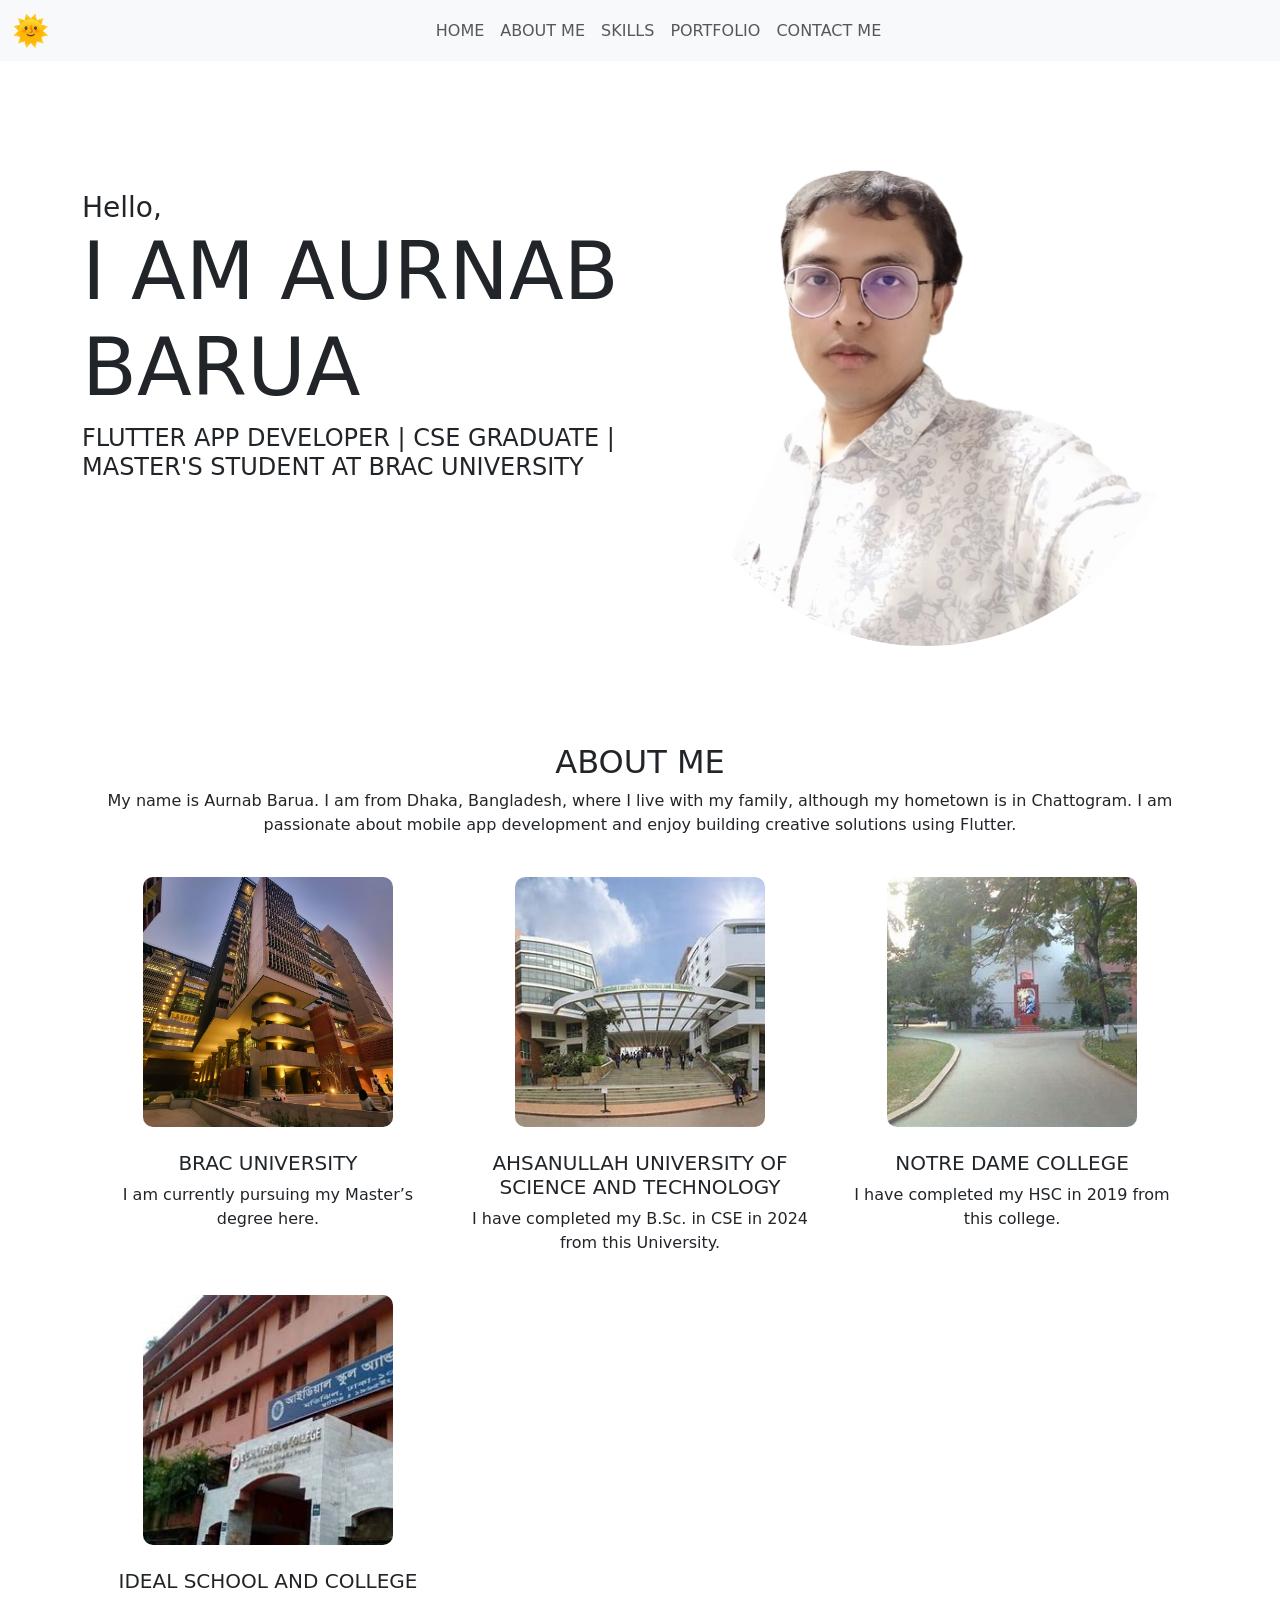
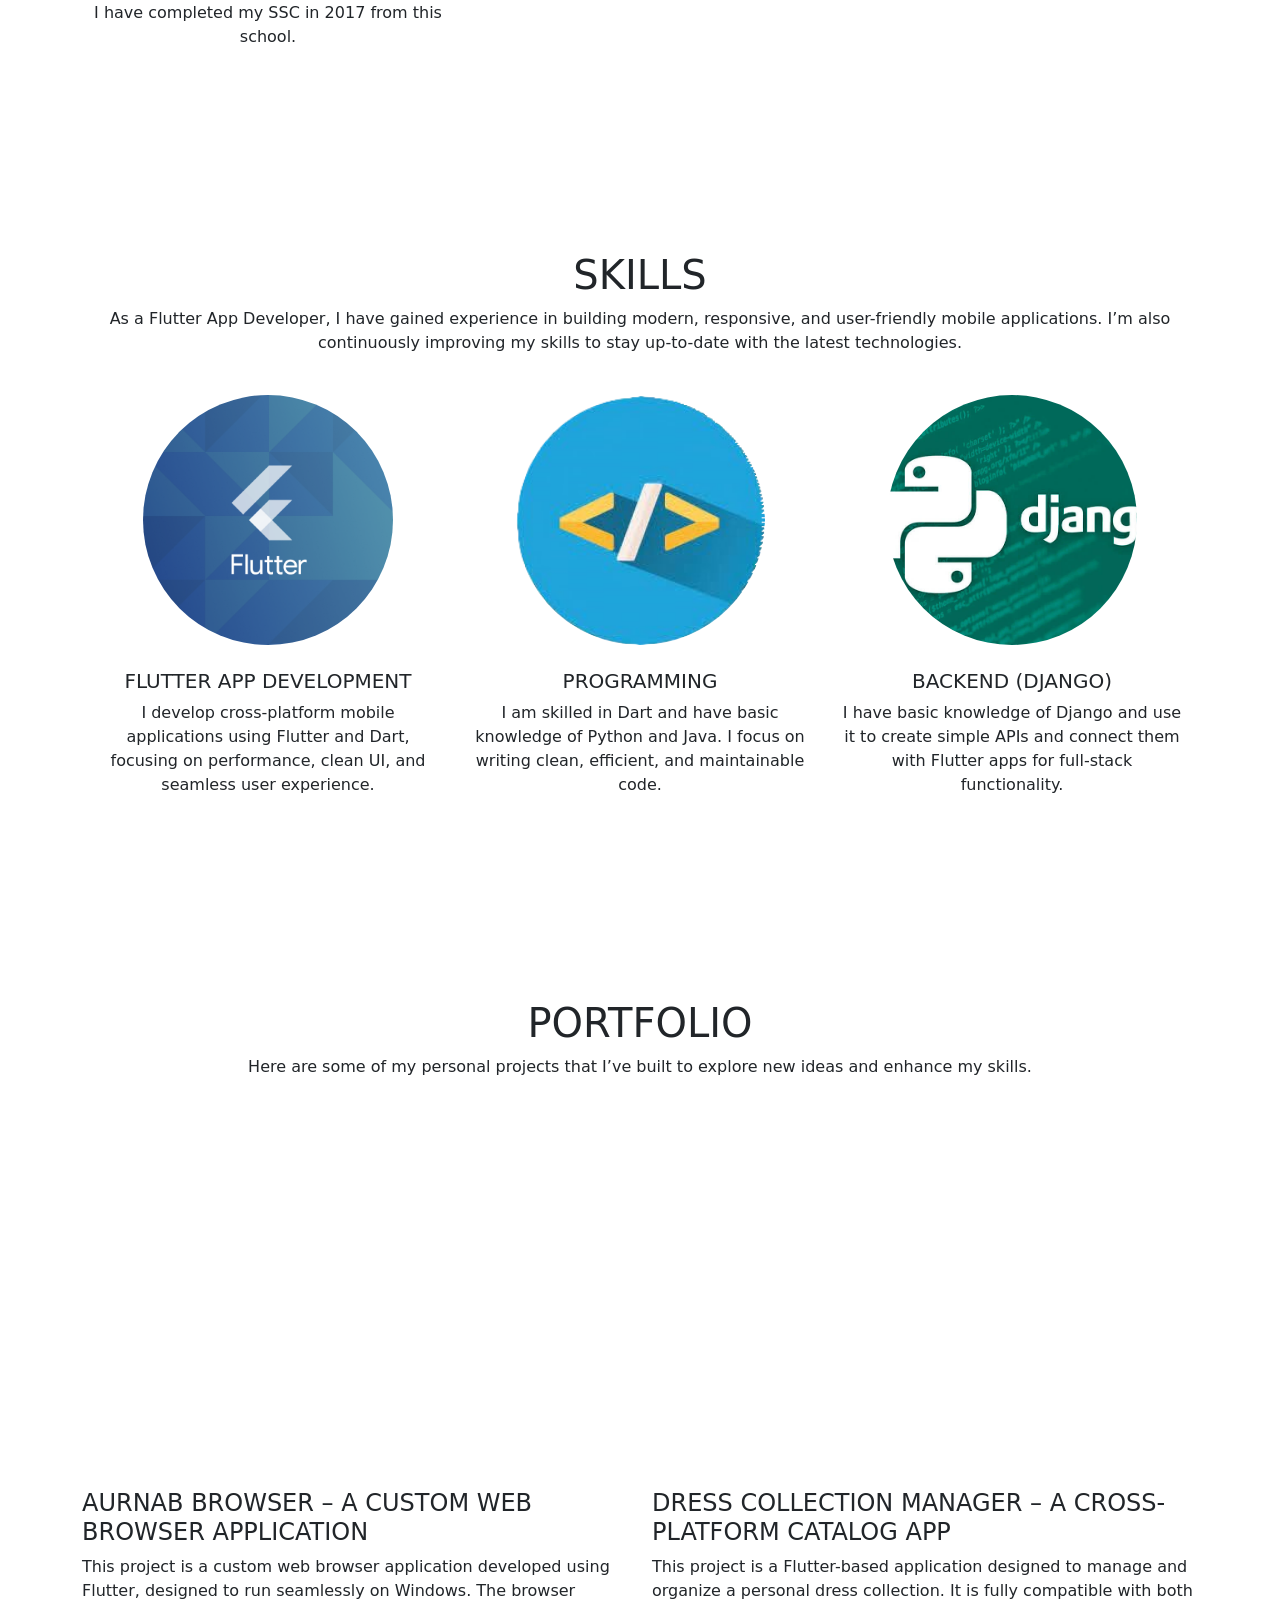
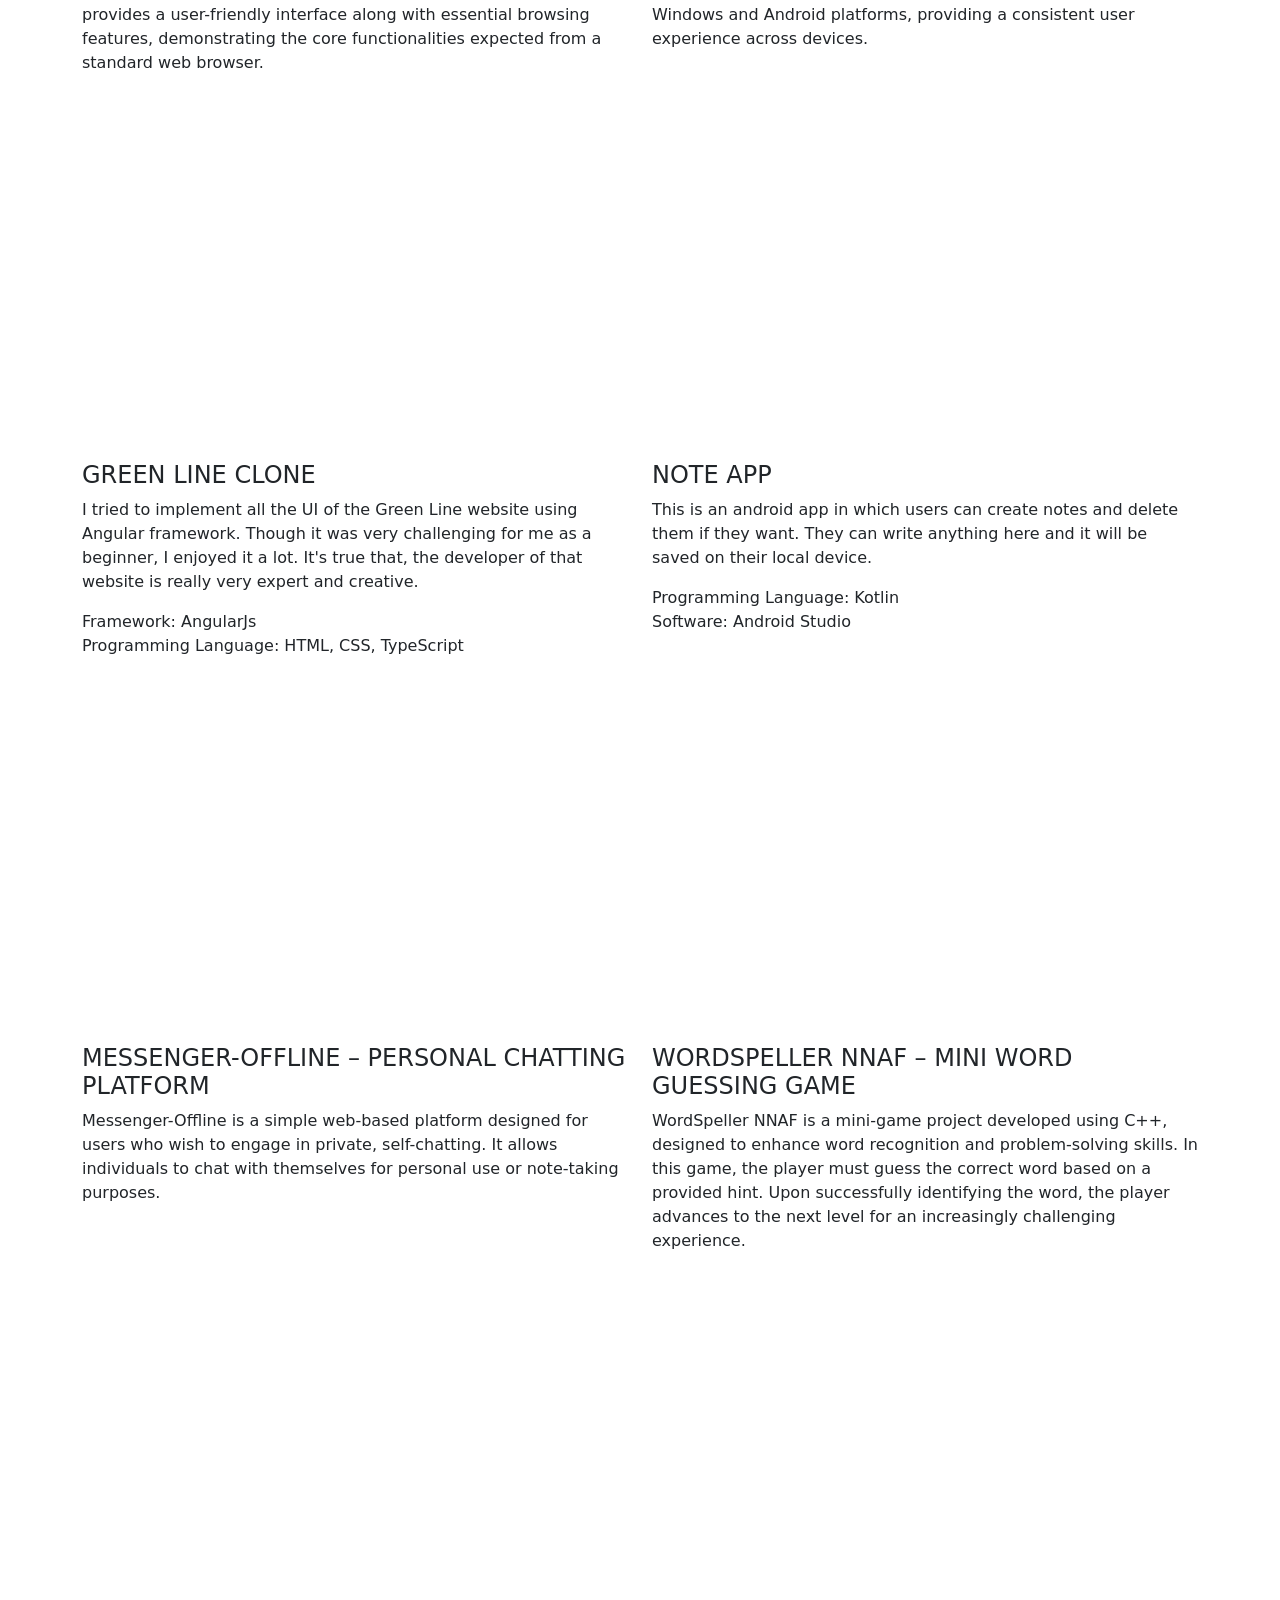
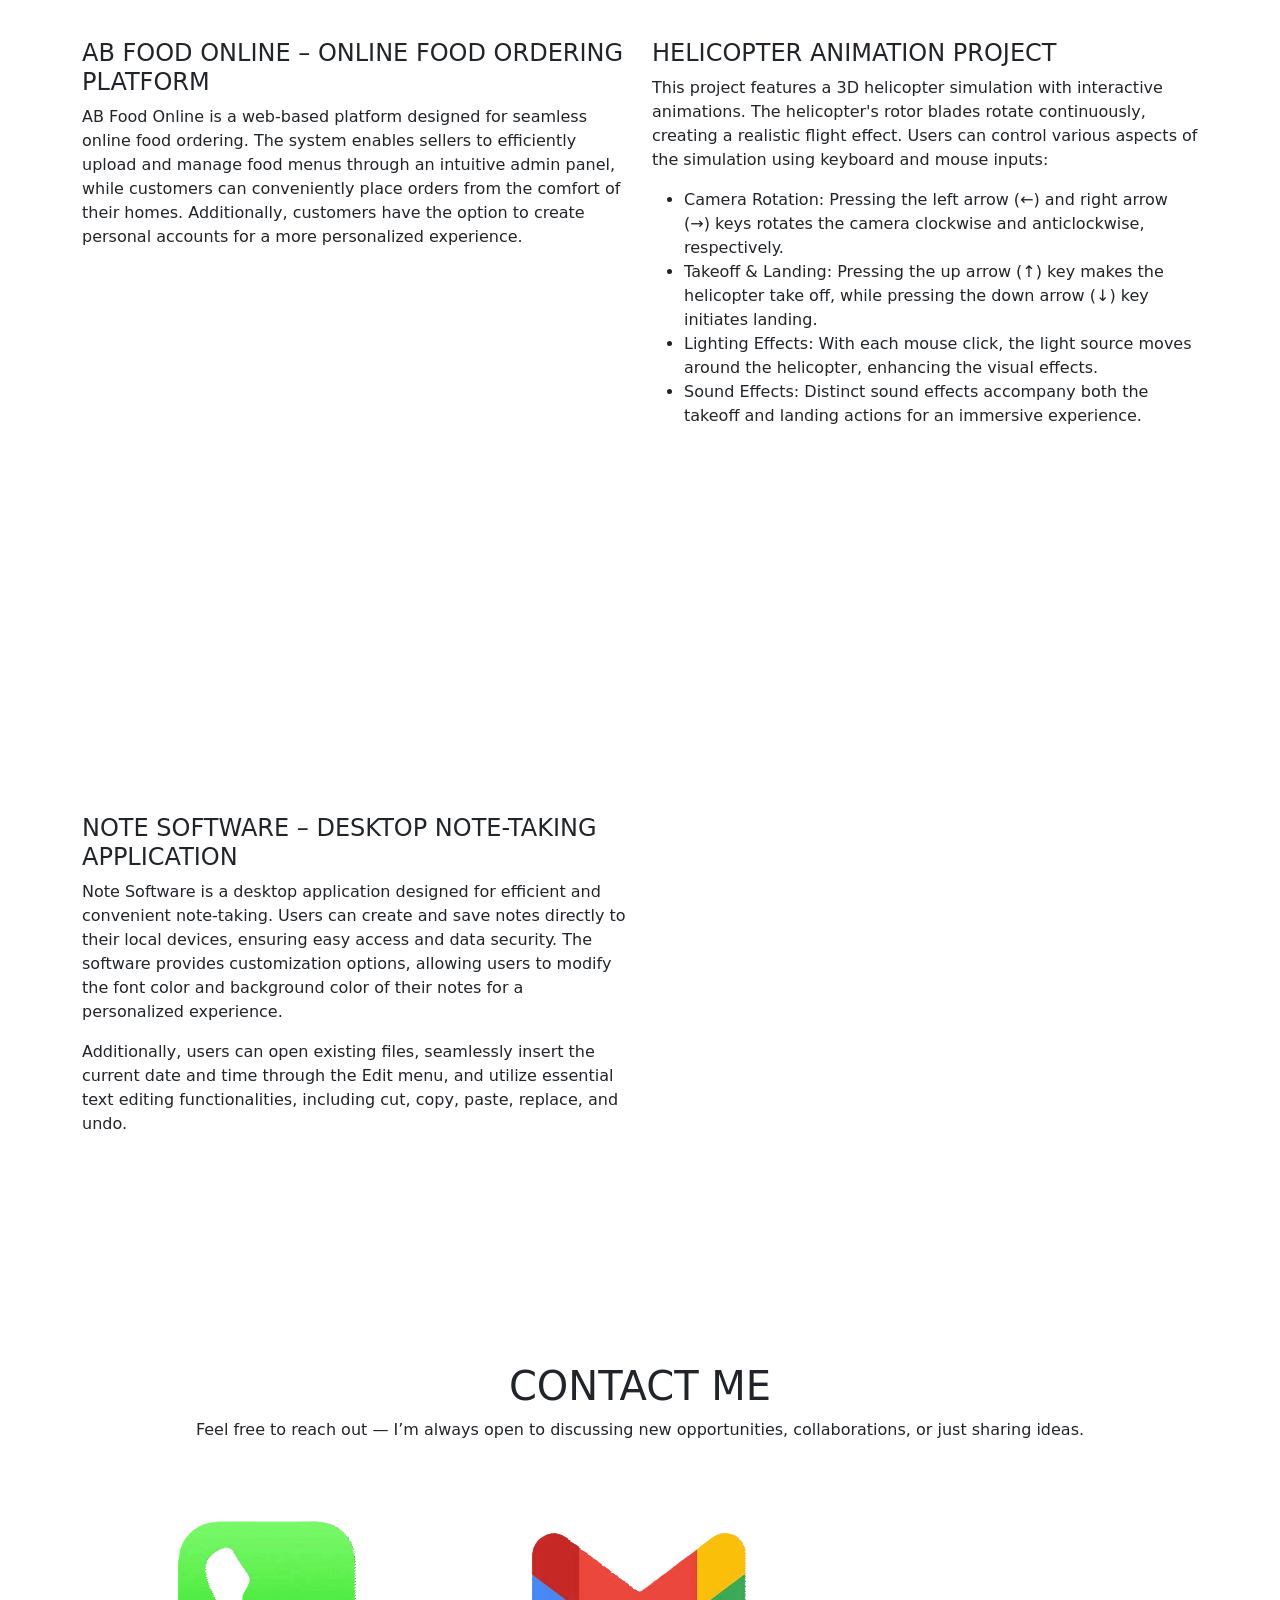
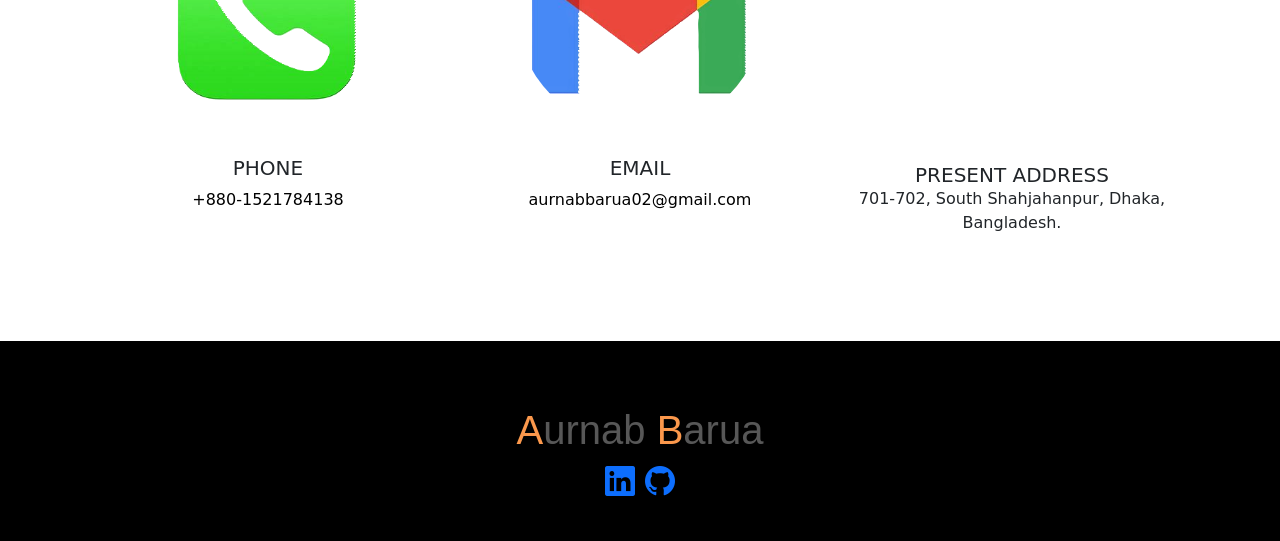
==== commit 0fbda680: "updated" ====
--- a/index.html
+++ b/index.html
@@ -45,9 +45,9 @@
                         <li class="nav-item">
                             <a class="nav-link" href="#contactme">Contact Me</a>
                         </li>
-                        <li class="nav-item">
+                        <!-- <li class="nav-item">
                             <a class="nav-link" href="vlog.html">Blog</a>
-                        </li>
+                        </li> -->
 
                     </ul>
                 </div>
@@ -62,7 +62,9 @@
                 <div class="col col-12 col-lg-6 col-md-6 col-sm-12 site-title">
                     <h3>Hello,</h3>
                     <h1 class="text-uppercase">I am Aurnab Barua</h1>
-                    <h4 class="text-uppercase">Recent graduates from the CSE department</h4>
+                    <h4 class="text-uppercase">Flutter App Developer | CSE Graduate | Master's Student at BRAC
+                        University</h4>
+
 
                 </div>
                 <div class="col col-12 col-lg-6 col-md-6 col-sm-12 homesite-image">
@@ -79,16 +81,62 @@
 
         <div class="paragraph">
             <p class="para">
-                My name is Aurnab Barua. I was born in Dhaka, Bangladesh and I stay with my family members in Dhaka
-                though my hometown is in Chattogram.
+                My name is Aurnab Barua. I am from Dhaka, Bangladesh, where I live with my family, although my hometown
+                is in Chattogram. I am passionate about mobile app development and enjoy building creative solutions
+                using Flutter.
             </p>
+
 
             <div class="container">
                 <div class="row">
                     <div class="col col-12 col-lg-4 col-md-4 col-sm-12  image_hover">
 
                         <div class="text-center py-4">
-                            <img src="image/IDC.png" class="img-fluid">
+                            <img src="image/brac.jpg" class="img-fluid"
+                                style="width: 250px; height: 250px; object-fit: cover; border-radius: 10px;">
+                        </div>
+                        <div class="text-center">
+                            <h5 class="text-uppercase">BRAC University</h5>
+                            <p>
+                                I am currently pursuing my Master’s degree here.
+                            </p>
+                        </div>
+
+                    </div>
+                    <div class="col col-12 col-lg-4 col-md-4 col-sm-12  image_hover">
+
+                        <div class="text-center py-4">
+                            <img src="image/AUST.png" class="img-fluid"
+                                style="width: 250px; height: 250px; object-fit: cover; border-radius: 10px;">
+                        </div>
+                        <div class="text-center">
+                            <h5 class="text-uppercase">Ahsanullah University of Science and Technology</h5>
+                            <p>
+                                I have completed my B.Sc. in CSE in 2024 from this University.
+                            </p>
+                        </div>
+
+                    </div>
+
+                    <div class="col col-12 col-lg-4 col-md-4 col-sm-12  image_hover">
+
+                        <div class="text-center py-4">
+                            <img src="image/NDC.png" class="img-fluid"
+                                style="width: 250px; height: 250px; object-fit: cover; border-radius: 10px;">
+                        </div>
+                        <div class="text-center">
+                            <h5 class="text-uppercase">Notre Dame College</h5>
+                            <p>
+                                I have completed my HSC in 2019 from this college.
+                            </p>
+                        </div>
+
+                    </div>
+                    <div class="col col-12 col-lg-4 col-md-4 col-sm-12  image_hover">
+
+                        <div class="text-center py-4">
+                            <img src="image/IDC.png" class="img-fluid"
+                                style="width: 250px; height: 250px; object-fit: cover; border-radius: 10px;">
                         </div>
                         <div class="text-center">
                             <h5 class="text-uppercase">Ideal School and College</h5>
@@ -99,32 +147,9 @@
 
                     </div>
 
-                    <div class="col col-12 col-lg-4 col-md-4 col-sm-12  image_hover">
-
-                        <div class="text-center py-4">
-                            <img src="image/NDC.png" class="img-fluid">
-                        </div>
-                        <div class="text-center">
-                            <h5 class="text-uppercase">Notre Dame College</h5>
-                            <p>
-                                I have completed my HSC in 2019 from this college.
-                            </p>
-                        </div>
-
-                    </div>
-                    <div class="col col-12 col-lg-4 col-md-4 col-sm-12  image_hover">
-
-                        <div class="text-center py-4">
-                            <img src="image/AUST.png" class="img-fluid">
-                        </div>
-                        <div class="text-center">
-                            <h5 class="text-uppercase">Ahsanullah University of Science and Technology</h5>
-                            <p>
-                                I have completed my B.Sc. in CSE in 2024 from this University.
-                            </p>
-                        </div>
-
-                    </div>
+
+
+
                 </div>
             </div>
         </div>
@@ -132,6 +157,73 @@
     </section>
 
     <section class="containerMargin" id="skills">
+        <div class="container container-fluid image_hover">
+            <div class="row">
+                <div class="col-lg-12 text-center">
+                    <h1 class="text-uppercase"><br><br>Skills</h1>
+                    <p>
+                        As a Flutter App Developer, I have gained experience in building modern, responsive, and
+                        user-friendly mobile applications. I’m also continuously improving my skills to stay up-to-date
+                        with the latest technologies.
+                    </p>
+                </div>
+            </div>
+            <div class="container">
+                <div class="row">
+                    <!-- Flutter App Development -->
+                    <div class="col col-12 col-lg-4 col-md-4 col-sm-12 image_hover">
+                        <div class="text-center py-4">
+                            <img src="image/flutter.png" class="img-fluid"
+                                style="width: 250px; height: 250px; object-fit: cover; border-radius: 50%;"
+                                alt="Flutter App Development">
+                        </div>
+                        <div class="text-center">
+                            <h5 class="text-uppercase">Flutter App Development</h5>
+                            <p>
+                                I develop cross-platform mobile applications using Flutter and Dart, focusing on
+                                performance, clean UI, and seamless user experience.
+                            </p>
+                        </div>
+                    </div>
+
+                    <!-- Programming -->
+                    <div class="col col-12 col-lg-4 col-md-4 col-sm-12 image_hover">
+                        <div class="text-center py-4">
+                            <img src="image/programming.png" class="img-fluid"
+                                style="width: 250px; height: 250px; object-fit: cover; border-radius: 50%;"
+                                alt="Programming Languages">
+                        </div>
+                        <div class="text-center">
+                            <h5 class="text-uppercase">Programming</h5>
+                            <p>
+                                I am skilled in Dart and have basic knowledge of Python and Java. I focus on writing
+                                clean, efficient, and maintainable code.
+                            </p>
+                        </div>
+                    </div>
+
+                    <!-- Backend (Django) -->
+                    <div class="col col-12 col-lg-4 col-md-4 col-sm-12 image_hover">
+                        <div class="text-center py-4">
+                            <img src="image/django.jpg" class="img-fluid"
+                                style="width: 250px; height: 250px; object-fit: cover; border-radius: 50%;"
+                                alt="Backend Development">
+                        </div>
+                        <div class="text-center">
+                            <h5 class="text-uppercase">Backend (Django)</h5>
+                            <p>
+                                I have basic knowledge of Django and use it to create simple APIs and connect them with
+                                Flutter apps for full-stack functionality.
+                            </p>
+                        </div>
+                    </div>
+                </div>
+            </div>
+        </div>
+    </section>
+
+
+    <!-- <section class="containerMargin" id="skills">
         <div class="container container-fluid image_hover">
             <div class="row">
                 <div class="col-lg-12 text-center">
@@ -186,14 +278,14 @@
                 </div>
             </div>
         </div>
-    </section>
+    </section> -->
 
 
     <section class="containerMargin" id="portfolio">
         <div class="container container-fluid image_hover">
             <div class="text-center pb-5">
                 <h1 class="text-uppercase"><br><br>portfolio</h1>
-                <p>So far, I have completed these projects...</p>
+                <p>Here are some of my personal projects that I’ve built to explore new ideas and enhance my skills.</p>
             </div>
             <div class="row">
                 <div class="col col-12 col-lg-6 image_hover">
@@ -382,6 +474,66 @@
                 <div class="text-center">
                     <h1 class="text-uppercase"><br><br>Contact Me</h1>
                     <p>
+                        Feel free to reach out — I’m always open to discussing new opportunities, collaborations, or
+                        just sharing ideas.
+                    </p>
+                </div>
+            </div>
+
+            <div class="container container-md">
+                <div class="row">
+
+                    <!-- Phone -->
+                    <div class="col col-12 col-lg-4 col-md-4 col-sm-12 image_hover">
+                        <div class="text-center py-4">
+                            <img src="image/phone.png" class="img-fluid"
+                                style="width: 250px; height: 250px; object-fit: cover; border-radius: 50%;" alt="Phone">
+                        </div>
+                        <div class="text-center">
+                            <h5 class="text-uppercase">Phone</h5>
+                            <p><a href="tel:+8801521784138">+880-1521784138</a></p>
+                        </div>
+                    </div>
+
+                    <!-- Email -->
+                    <div class="col col-12 col-lg-4 col-md-4 col-sm-12 image_hover">
+                        <div class="text-center py-4">
+                            <img src="image/email.png" class="img-fluid"
+                                style="width: 250px; height: 250px; object-fit: cover; border-radius: 50%;" alt="Email">
+                        </div>
+                        <div class="text-center">
+                            <h5 class="text-uppercase font-roboto">Email</h5>
+                            <p>
+                                <a href="mailto:aurnabbarua02@gmail.com">aurnabbarua02@gmail.com</a>
+                            </p>
+                        </div>
+                    </div>
+
+                    <!-- Address -->
+                    <div class="col col-12 col-lg-4 col-md-4 col-sm-12 image_hover">
+                        <div class="text-center py-4">
+                            <iframe
+                                src="https://www.google.com/maps/embed?pb=!1m17!1m12!1m3!1d3652.1448790456243!2d90.41828837418807!3d23.74221247867598!2m3!1f0!2f0!3f0!3m2!1i1024!2i768!4f13.1!3m2!1m1!2zMjPCsDQ0JzMyLjAiTiA5MMKwMjUnMTUuMSJF!5e0!3m2!1sen!2sbd!4v1720859563131!5m2!1sen!2sbd"
+                                style="border:0; border-radius: 10px; width: 100%; height: 250px;" allowfullscreen=""
+                                loading="lazy" referrerpolicy="no-referrer-when-downgrade" class="img-fluid"></iframe>
+                        </div>
+                        <div class="card-body text-center">
+                            <h5 class="card-title text-uppercase font-roboto">Present Address</h5>
+                            <p>701-702, South Shahjahanpur, Dhaka, Bangladesh.</p>
+                        </div>
+                    </div>
+
+                </div>
+            </div>
+        </div>
+    </section>
+
+    <!-- <section class="containerMargin" id="contactme">
+        <div class="container container-fluid image_hover">
+            <div class="row">
+                <div class="text-center">
+                    <h1 class="text-uppercase"><br><br>Contact Me</h1>
+                    <p>
                         You can contact me. I am always available.
                     </p>
                 </div>
@@ -390,7 +542,7 @@
                 <div class="row">
                     <div class="col col-12 col-lg-4 col-md-4 col-sm-12  image_hover">
                         <div class="text-center py-4">
-                            <img src="image/phone.png" class="img-fluid">
+                            <img src="image/phone.png" class="img-fluid" style="width: 250px; height: 250px; object-fit: cover; border-radius: 10px;">>
                         </div>
                         <div class="text-center">
                             <h5 class="text-uppercase">Phone</h5>
@@ -399,7 +551,7 @@
                     </div>
                     <div class="col col-12 col-lg-4 col-md-4 col-sm-12  image_hover">
                         <div class="text-center py-4">
-                            <img src="image/email.png" class="img-fluid">
+                            <img src="image/email.png" class="img-fluid" style="width: 250px; height: 250px; object-fit: cover; border-radius: 10px;">>
                         </div>
                         <div class="text-center">
                             <h5 class="text-uppercase font-roboto">Email</h5>
@@ -413,7 +565,7 @@
                         <div class="sevices-img text-center py-4">
                             <iframe
                                 src="https://www.google.com/maps/embed?pb=!1m17!1m12!1m3!1d3652.1448790456243!2d90.41828837418807!3d23.74221247867598!2m3!1f0!2f0!3f0!3m2!1i1024!2i768!4f13.1!3m2!1m1!2zMjPCsDQ0JzMyLjAiTiA5MMKwMjUnMTUuMSJF!5e0!3m2!1sen!2sbd!4v1720859563131!5m2!1sen!2sbd"
-                                style="border:0;" allowfullscreen="" loading="lazy"
+                                style="border:0; " allowfullscreen="" loading="lazy"
                                 referrerpolicy="no-referrer-when-downgrade" class="img-fluid"></iframe>
                         </div>
                         <div class="card-body text-center">
@@ -428,7 +580,7 @@
                 </div>
             </div>
         </div>
-    </section>
+    </section> -->
 
     <section>
         <div class="footer"><br>
